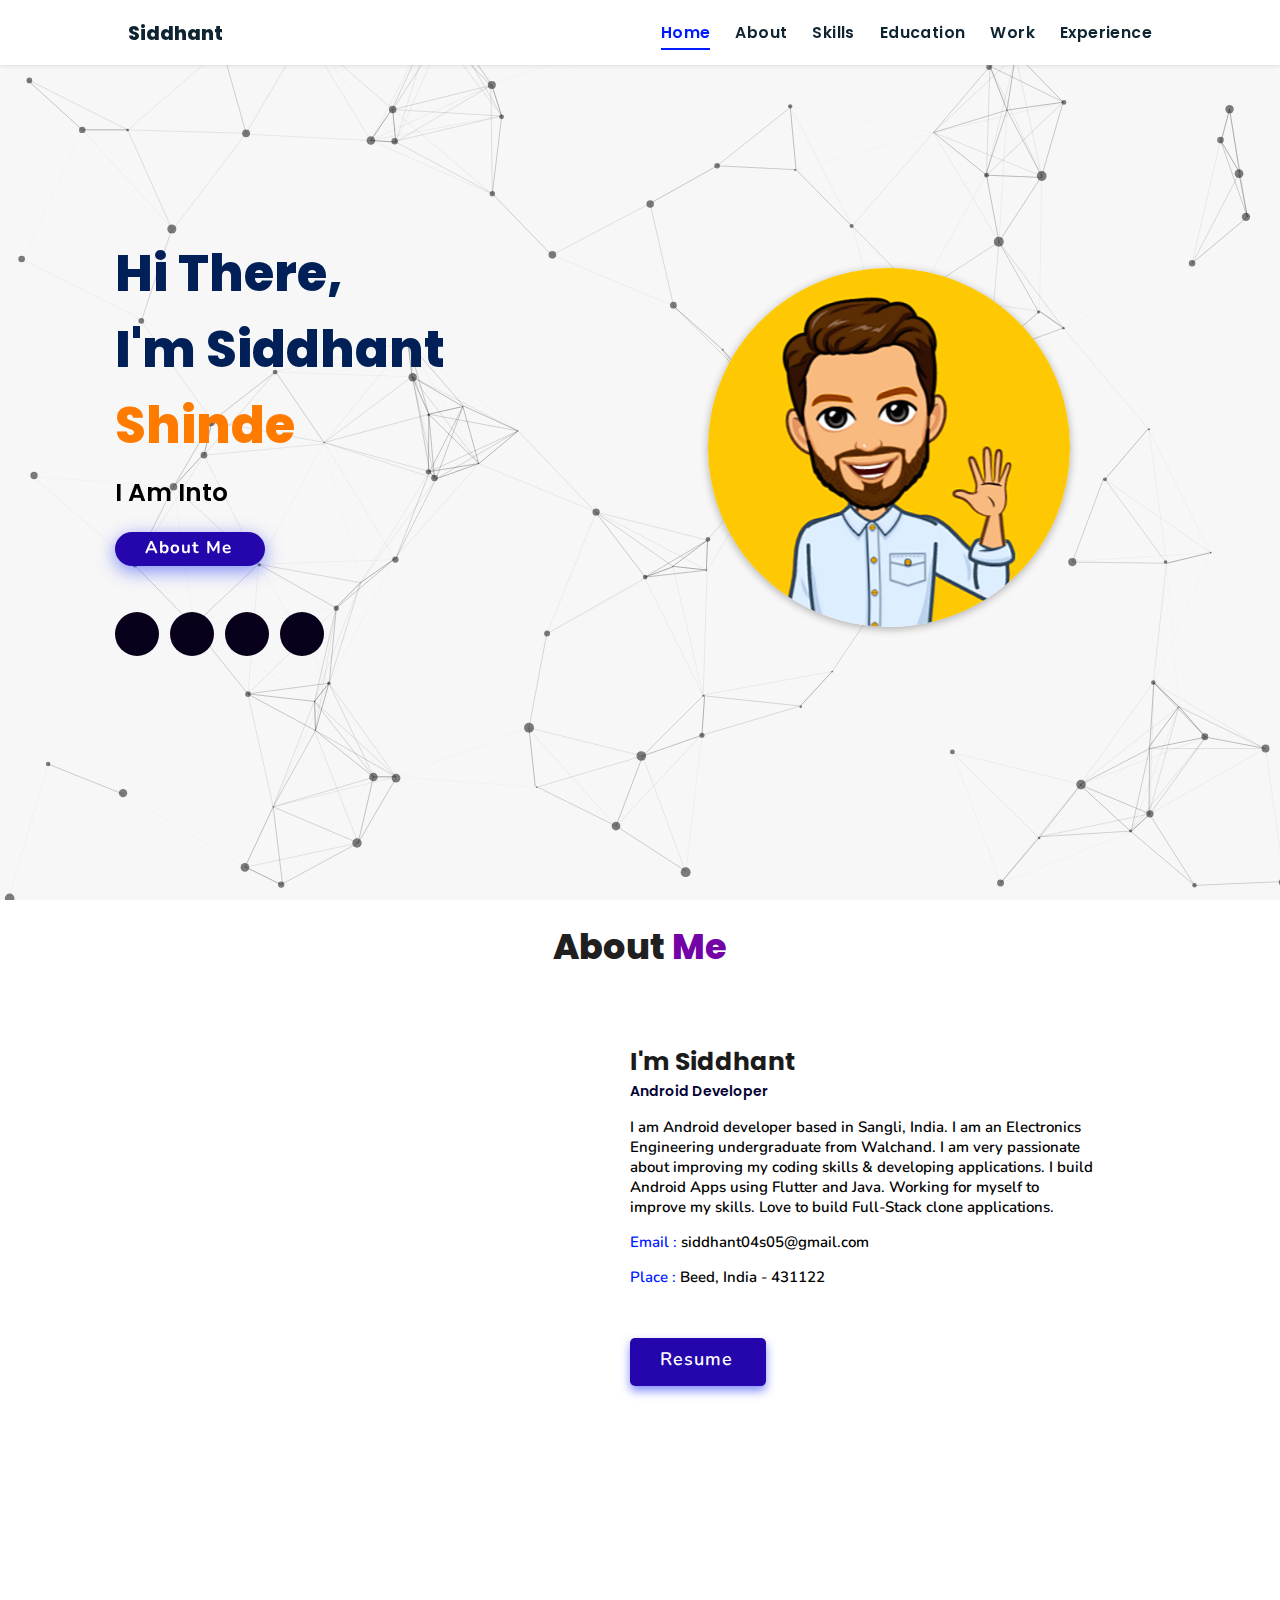
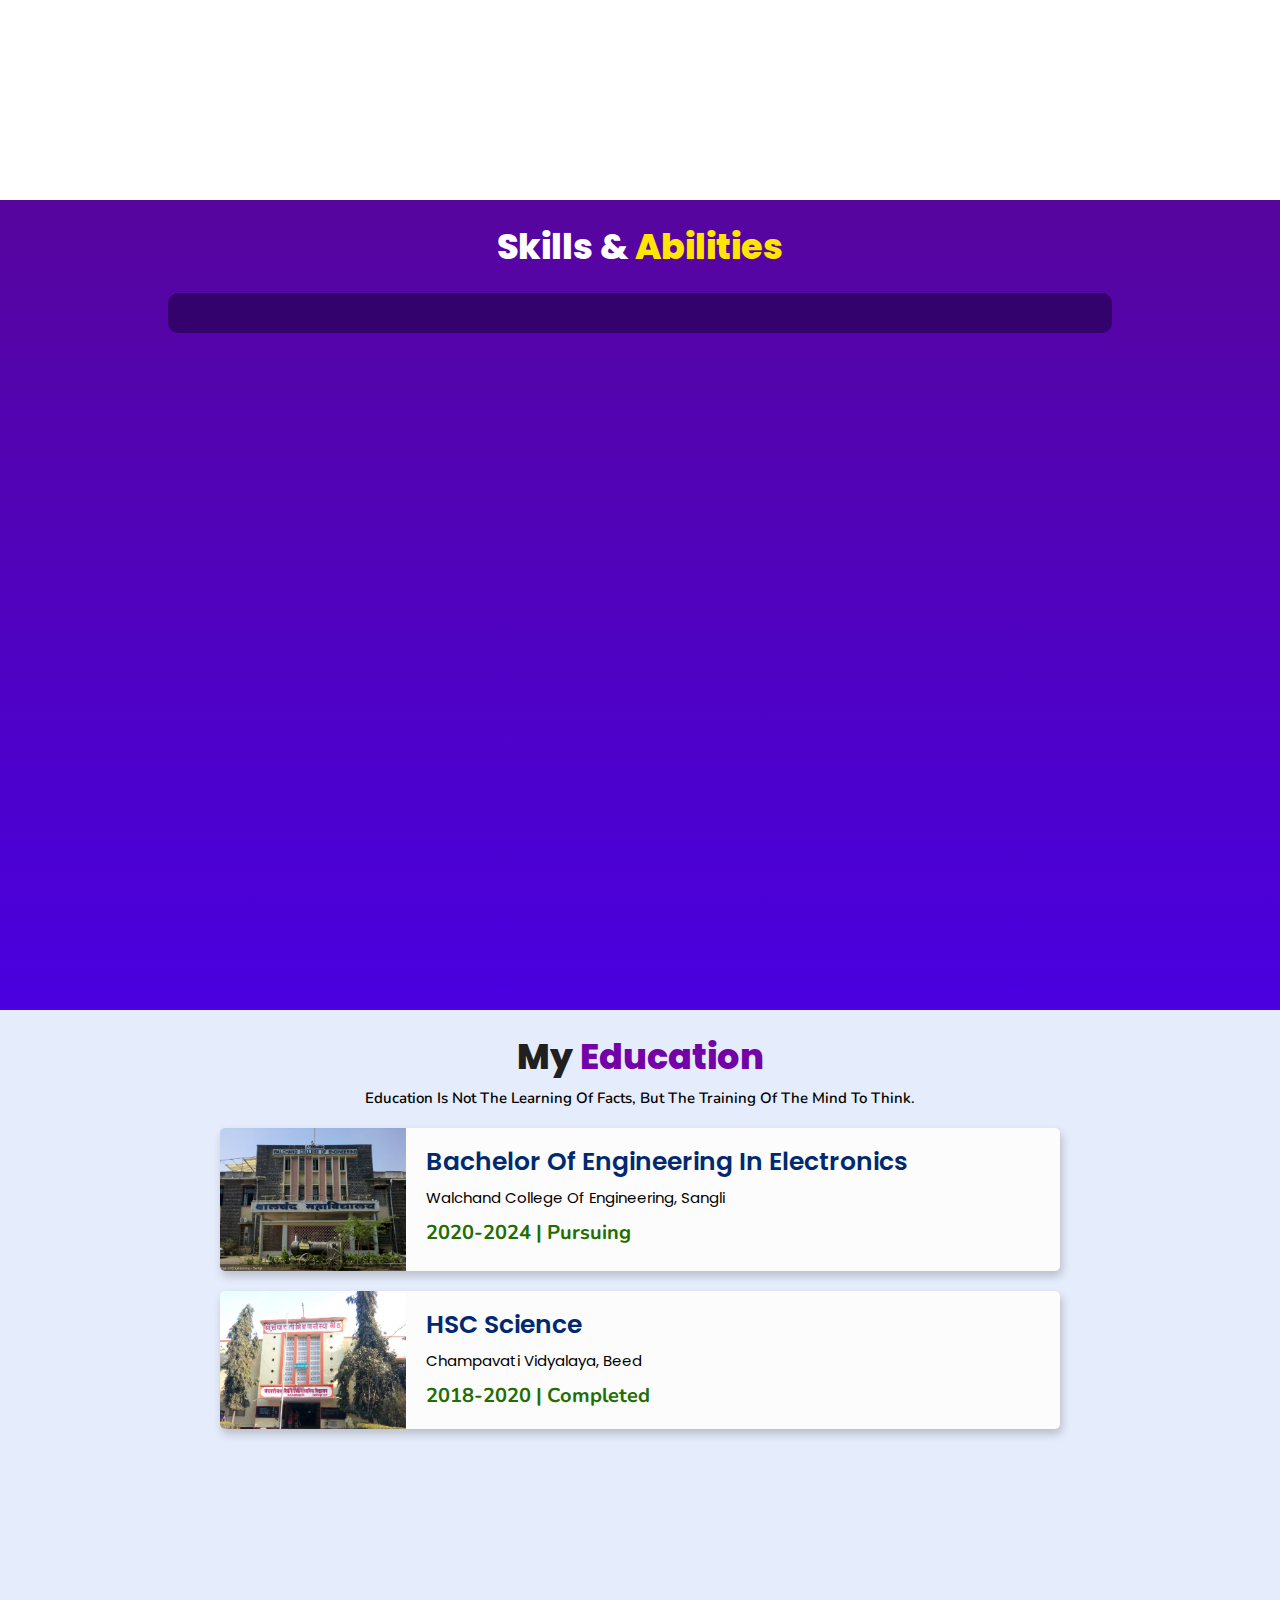
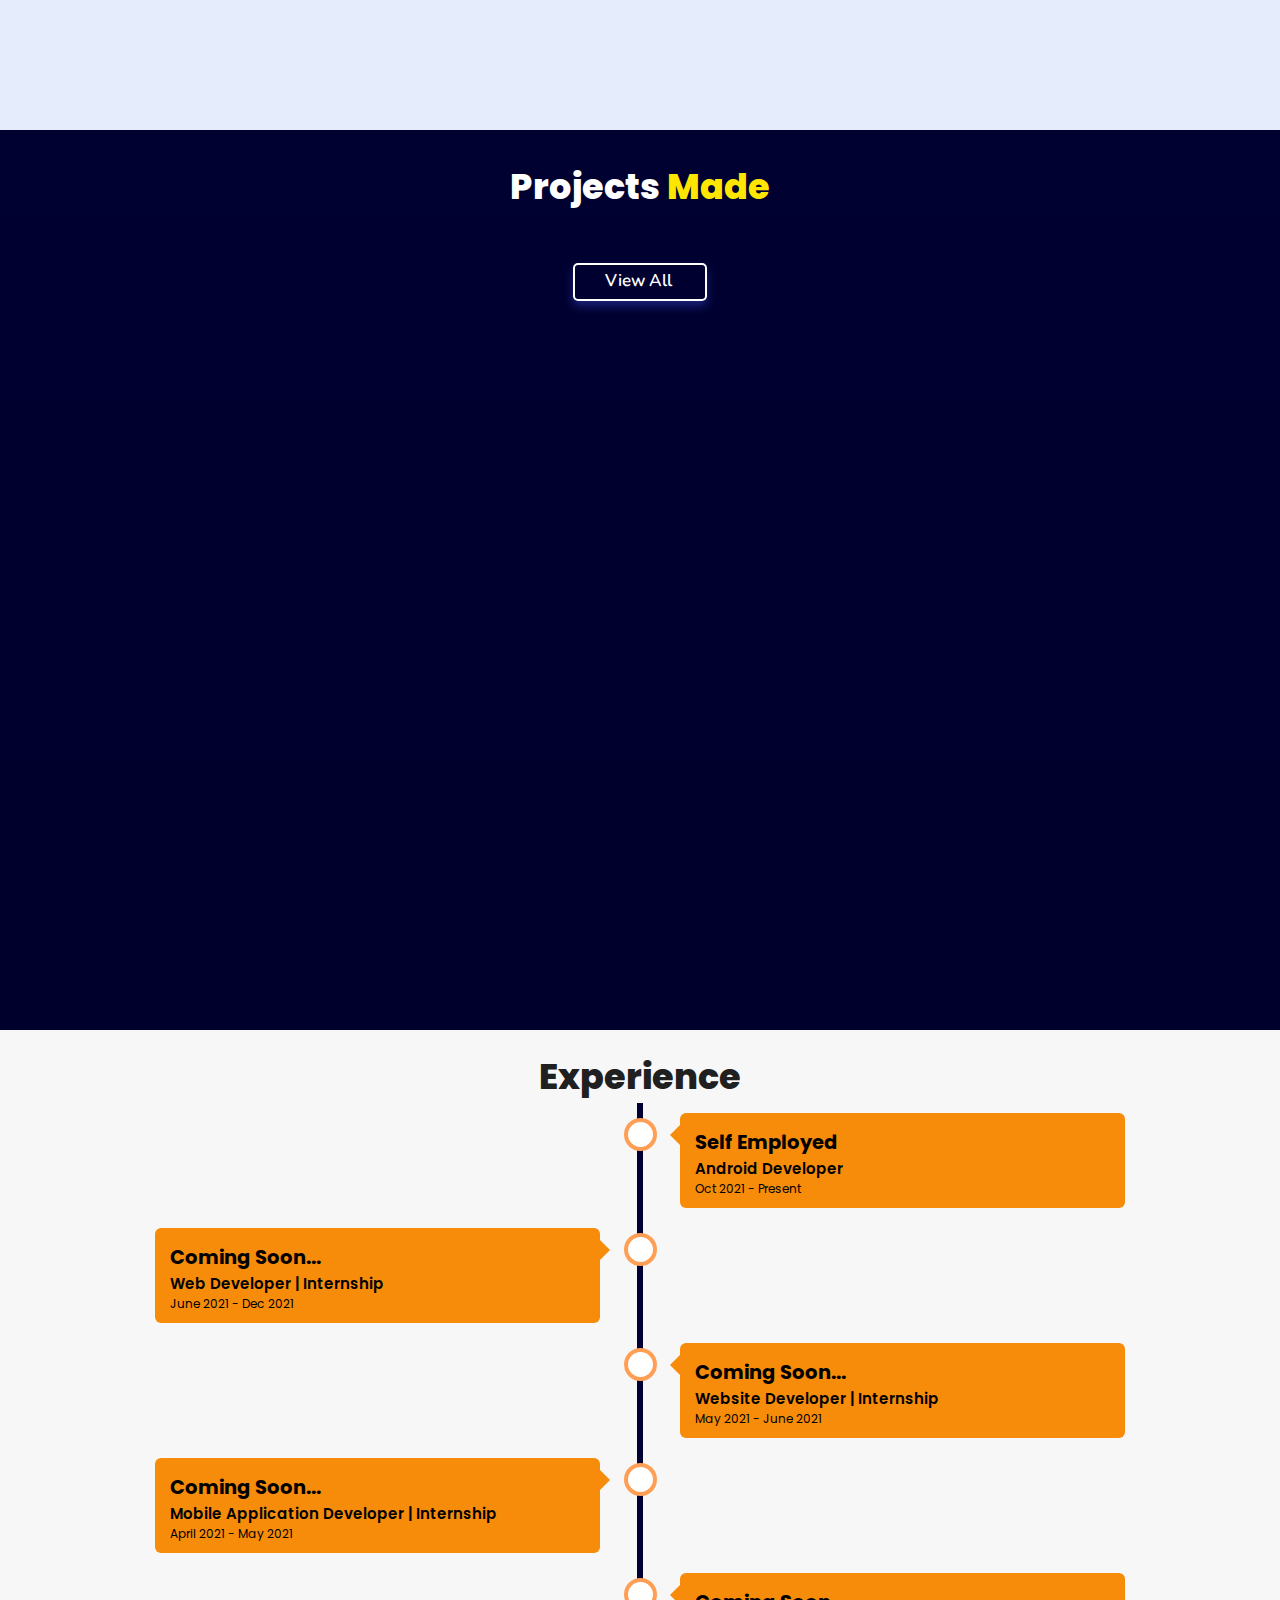
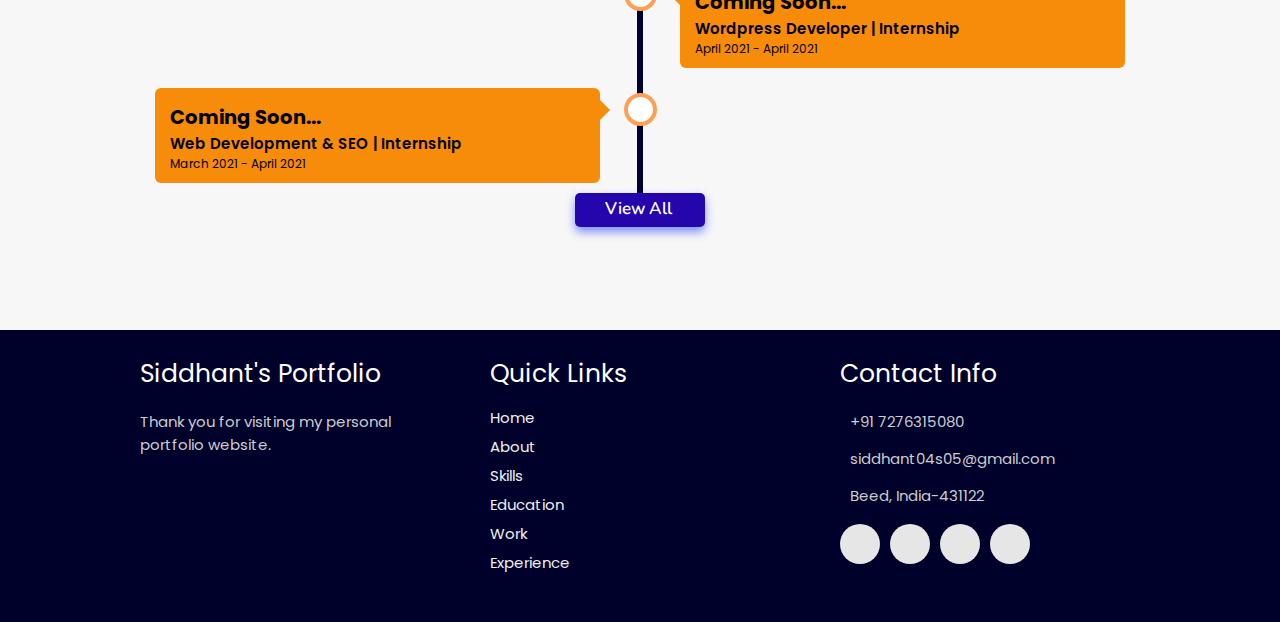
==== index.html @ 5f875818 "directories changed" ====
<!DOCTYPE html>
<html lang="en">
<head>
    <meta charset="UTF-8">
    <meta http-equiv="X-UA-Compatible" content="IE=edge">
    <meta name="viewport" content="width=device-width, initial-scale=1.0">
    <meta name="keywords" content="siddhant shinde, portfolio, siddhant, personal portfolio" />
    <meta name="description" content="Welcome to Siddhant's Portfolio. Android App Developer" />
    <!-- Custom CSS -->
    <link rel="stylesheet" href="./assets/css/style.css">
    <!-- Font Awesome -->
    <link rel="stylesheet" href="https://cdnjs.cloudflare.com/ajax/libs/font-awesome/5.15.3/css/all.min.css" integrity="sha512-iBBXm8fW90+nuLcSKlbmrPcLa0OT92xO1BIsZ+ywDWZCvqsWgccV3gFoRBv0z+8dLJgyAHIhR35VZc2oM/gI1w==" crossorigin="anonymous" referrerpolicy="no-referrer" />
    <!-- Favicon -->
    <link id='favicon' rel="shortcut icon" href="./assets/images/favicon.png" type="image/x-png">
    <title>Portfolio | Siddhant</title>
</head>
<body oncontextmenu="return false">

<!-- pre loader -->
<!-- <div class="loader-container">
  <img draggable="false" src="./assets/images/preloader.gif" alt="">
</div> -->

<!-- navbar starts -->
<header>
        <a href="/" class="logo"><i class="fab fa-linux"></i> Siddhant</a>

        <div id="menu" class="fas fa-bars"></div>
        <nav class="navbar">
            <ul>
            <li><a class="active" href="#home">Home</a></li>
            <li><a href="#about">About</a></li>
            <li><a href="#skills">Skills</a></li>
            <li><a href="#education">Education</a></li>
            <li><a href="#work">Work</a></li>
            <li><a href="#experience">Experience</a></li>
            </ul>
        </nav>
</header>
<!-- navbar ends -->


<!-- hero section starts -->
<section class="home" id="home">
    <div id="particles-js"></div>

    <div class="content">
    <h2>Hi There,<br/> I'm Siddhant <span>Shinde</span></h2>
    <p>i am into <span class="typing-text"></span></p>
    <a href="#about" class="btn"><span>About Me</span>
      <i class="fas fa-arrow-circle-down"></i>
    </a>
    <div class="socials">
        <ul class="social-icons">
          <li><a class="linkedin" aria-label="LinkedIn" href="https://www.linkedin.com/in/siddhant-shinde-91a388239/" target="_blank"><i class="fab fa-linkedin"></i></a></li> 
          <li><a class="github" aria-label="GitHub" href="https://github.com/Siddhant-72s76" target="_blank"><i class="fab fa-github"></i></a></li>
          <li><a class="twitter" aria-label="Twitter" href="https://twitter.com/Siddhant_72s76" target="_blank"><i class="fab fa-twitter"></i></a></li>
          <li><a class="instagram" aria-label="Instagram" href="https://www.instagram.com/siddhant_72s76/"><i class="fab fa-instagram" target="_blank"></i></a></li>
        </ul>
      </div>
    </div>
<div class="image">
    <img draggable="false" class="tilt" src="./assets/images/hero.png" alt="">
</div>
</section>
<!-- hero section ends -->


<!-- about section starts -->
<section class="about" id="about">
    <h2 class="heading"><i class="fas fa-user-alt"></i> About <span>Me</span></h2>
    
    <div class="row">

    <div class="image">
        <img draggable="false" class="tilt" src="./assets/images/my-photo.jpg" alt="">
    </div>
    <div class="content">
        <h3>I'm Siddhant</h3>
        <span class="tag">Android Developer</span>
        
        <p>I am Android developer based in Sangli, India. 
          I am an Electronics Engineering undergraduate from Walchand.
          I am very passionate about improving my coding skills & developing applications.
          I build Android Apps using Flutter and Java.
          Working for myself to improve my skills.
          Love to build Full-Stack clone applications. </p>
        
        <div class="box-container">
            <div class="box">
              <!-- <p><span> age: </span> 21</p> -->
              <p><span> email : </span> siddhant04s05@gmail.com</p>
              <p><span> place : </span> Beed, India - 431122</p>
            </div>
        </div>
        
        <div class="resumebtn">
            <a href="" target="_blank" class="btn"><span>Resume</span>
                <i class="fas fa-chevron-right"></i>
            </a>
        </div>

    </div>
    </div>
</section>
<!-- about section ends -->

<!-- skills section starts -->
<section class="skills" id="skills">

    <h2 class="heading"><i class="fas fa-laptop-code"></i> Skills & <span>Abilities</span></h2>

    <div class="container">
          <div class="row" id="skillsContainer">

            <!-- <div class="bar">
              <div class="info">
                <img src="https://img.icons8.com/color/48/000000/adobe-xd.png"/>
                <span>AdobeXD</span>
              </div>
            </div> -->

      </div>
</div>
</section>
<!-- skills section ends -->


<!-- education section starts -->
<section class="education" id="education">

  <h1 class="heading"><i class="fas fa-graduation-cap"></i> My <span>Education</span></h1>

    <p class="qoute">Education is not the learning of facts, but the training of the mind to think.</p>

    <div class="box-container">

    <div class="box">
        <div class="image">
        <img draggable="false" src="./assets/images/educat/walchand-college.png" alt="">
        </div>
        <div class="content">
        <h3>Bachelor of Engineering in Electronics</h3>
        <p>Walchand College of Engineering, Sangli</p>
        <h4>2020-2024 | Pursuing</h4>
        </div>
    </div>

    <div class="box">
      <div class="image">
      <img draggable="false" src="./assets/images/educat/champavati-school.png" alt="">
      </div>
      <div class="content">
      <h3>HSC Science</h3>
      <p>Champavati Vidyalaya, Beed</p>
      <h4>2018-2020 | Completed</h4>
      </div>
    </div>

</div>
</section>
<!-- education section ends -->


<!-- work project section starts -->
<section class="work" id="work">

  <h2 class="heading"><i class="fas fa-laptop-code"></i> Projects <span>Made</span></h2>

  <div class="box-container">

    <!-- <div class="box tilt">
      <img draggable="false" src="./assets/images/projects/portfolio1.PNG" alt="" />
      <div class="content">
        <div class="tag">
        <h3>Portfolio Website</h3>
        </div>
        <div class="desc">
          <p>Personal portfolio website. Don't need much info about it, just scroll down. You're here only!</p>
          <div class="btns">
            <a href="#" class="btn" target="_blank"><i class="fas fa-eye"></i> View</a>
            <a href="https://github.com/jigar-sable/Portfolio-Website" class="btn" target="_blank">Code <i class="fas fa-code"></i></a>
          </div>
        </div>
      </div>
    </div> -->

</div>

<div class="viewall">
  <a href="./projects.html" class="btn"><span>View All</span>
    <i class="fas fa-arrow-right"></i>
</a>
</div>

</section>
<!-- work project section ends -->

<!-- experience section starts -->
<section class="experience" id="experience">

  <h2 class="heading"><i class="fas fa-briefcase"></i> Experience </h2>

  <div class="timeline">

    <div class="container right">
      <div class="content">
        <div class="tag">
          <h2>Self Employed</h2>
        </div>
        <div class="desc">
            <h3>Android Developer</h3>
            <p>Oct 2021 - present</p>
        </div>
      </div>
    </div>

    <div class="container left">
      <div class="content">
        <div class="tag">
          <h2>Coming Soon...</h2>  <!--   <h2>Mapstreak Flyseas</h2> -->
        </div>
        <div class="desc">
            <h3>Web Developer | Internship</h3>
            <p>June 2021 - Dec 2021</p>
        </div>
      </div>
    </div>

    <div class="container right">
      <div class="content">
        <div class="tag">
          <h2>Coming Soon...</h2>
        </div>
        <div class="desc">
            <h3>Website Developer | Internship</h3>
            <p>May 2021 - June 2021</p>
        </div>
      </div>
    </div>

    <div class="container left">
      <div class="content">
        <div class="tag">
          <h2>Coming Soon...</h2>
        </div>
        <div class="desc">
            <h3>Mobile Application Developer | Internship</h3>
            <p>April 2021 - May 2021</p>
        </div>
      </div>
    </div>

    <div class="container right">
      <div class="content">
        <div class="tag">
          <h2>Coming Soon...</h2>
        </div>
        <div class="desc">
            <h3>Wordpress Developer | Internship</h3>
            <p>April 2021 - April 2021</p>
        </div>
      </div>
    </div>

    <div class="container left">
      <div class="content">
        <div class="tag">
          <h2>Coming Soon...</h2>
        </div>
        <div class="desc">
            <h3>Web Development & SEO | Internship</h3>
            <p>March 2021 - April 2021</p>
        </div>
      </div>
    </div>
  </div>

  <div class="morebtn">
    <a href="/experience.html" class="btn"><span>View All</span>
      <i class="fas fa-arrow-right"></i>
  </a>
  </div>

</div>

</section>
<!-- experience section ends -->

<!-- footer section starts -->
<section class="footer">

  <div class="box-container">

      <div class="box">
          <h3>Siddhant's Portfolio</h3>
          <p>Thank you for visiting my personal portfolio website.</p>
      </div>

      <div class="box">
          <h3>quick links</h3>
          <a href="#home"><i class="fas fa-chevron-circle-right"></i> home</a>
          <a href="#about"><i class="fas fa-chevron-circle-right"></i> about</a>
          <a href="#skills"><i class="fas fa-chevron-circle-right"></i> skills</a>
          <a href="#education"><i class="fas fa-chevron-circle-right"></i> education</a>
          <a href="#work"><i class="fas fa-chevron-circle-right"></i> work</a>
          <a href="#experience"><i class="fas fa-chevron-circle-right"></i> experience</a>
      </div>

      <div class="box">
          <h3>contact info</h3>
          <p> <i class="fas fa-phone"></i>+91 7276315080</p>
          <p> <i class="fas fa-envelope"></i>siddhant04s05@gmail.com</p>
          <p> <i class="fas fa-map-marked-alt"></i>Beed, India-431122</p>
          <div class="share">

              <a href="https://www.linkedin.com/in/siddhant-shinde-91a388239/" class="fab fa-linkedin" aria-label="LinkedIn" target="_blank"></a>
              <a href="https://github.com/Siddhant-72s76" class="fab fa-github" aria-label="GitHub" target="_blank"></a>
              <a href="mailto:siddhant04s05@gmail.com" class="fas fa-envelope" aria-label="Mail" target="_blank"></a>
              <a href="https://twitter.com/Siddhant_72s76" class="fab fa-twitter" aria-label="Twitter" target="_blank"></a>
          </div>
      </div>
  </div>

</section>
<!-- footer section ends -->


<!-- scroll top btn -->
<a href="#home" aria-label="ScrollTop" class="fas fa-angle-up" id="scroll-top"></a>
<!-- scroll back to top -->


<!-- ==== ALL MAJOR JAVASCRIPT CDNS STARTS ==== -->
<!-- jquery cdn -->
<script src="https://cdnjs.cloudflare.com/ajax/libs/jquery/3.6.0/jquery.min.js" integrity="sha512-894YE6QWD5I59HgZOGReFYm4dnWc1Qt5NtvYSaNcOP+u1T9qYdvdihz0PPSiiqn/+/3e7Jo4EaG7TubfWGUrMQ==" crossorigin="anonymous" referrerpolicy="no-referrer"></script>

<!-- typed.js cdn -->
<script src="https://cdnjs.cloudflare.com/ajax/libs/typed.js/2.0.5/typed.min.js" integrity="sha512-1KbKusm/hAtkX5FScVR5G36wodIMnVd/aP04af06iyQTkD17szAMGNmxfNH+tEuFp3Og/P5G32L1qEC47CZbUQ==" crossorigin="anonymous" referrerpolicy="no-referrer"></script>

<!-- particle.js links -->
<script src="./assets/js/particles.min.js"></script>
<script src="./assets/js/app.js"></script>

<!-- vanilla tilt.js links -->
<script src="https://cdnjs.cloudflare.com/ajax/libs/vanilla-tilt/1.7.0/vanilla-tilt.min.js" integrity="sha512-SttpKhJqONuBVxbRcuH0wezjuX+BoFoli0yPsnrAADcHsQMW8rkR84ItFHGIkPvhnlRnE2FaifDOUw+EltbuHg==" crossorigin="anonymous" referrerpolicy="no-referrer"></script>

<!-- scroll reveal anim -->
<script src="https://unpkg.com/scrollreveal"></script>

<script
      type="text/javascript"
      src="https://cdn.jsdelivr.net/npm/emailjs-com@3/dist/email.min.js"
    ></script>

<!-- ==== ALL MAJOR JAVASCRIPT CDNS ENDS ==== -->

<script src="./assets/js/script.js"></script>

</body>
</html>
---- assets/css/style.css ----
@import url("https://fonts.googleapis.com/css2?family=Poppins:wght@400;600;700&display=swap");
@import url("https://fonts.googleapis.com/css2?family=Nunito:ital,wght@0,300;0,400;0,600;0,700;1,300;1,400&display=swap");

* {
  margin: 0;
  padding: 0;
  box-sizing: border-box;
  text-decoration: none;
  outline: none;
  border: none;
  text-transform: capitalize;
  transition: all 0.2s linear;
}
html {
  font-size: 62.5%;
  overflow-x: hidden;
  scroll-behavior: smooth;
}
body {
  background: #f7f7f7;
  font-family: "Poppins", sans-serif;
}

*::selection {
  background: #2b3dda;
  color: #fff;
}

html {
  font-size: 62.5%;
  overflow-x: hidden;
}
html::-webkit-scrollbar {
  width: 0.8rem;
}
html::-webkit-scrollbar-track {
  background: rgb(235, 202, 245);
}
html::-webkit-scrollbar-thumb {
  background: #420177;
}

/* pre loader start */
.loader-container {
  position: fixed;
  top: 0;
  left: 0;
  z-index: 10000;
  background: #e6eff1;
  display: flex;
  align-items: center;
  justify-content: center;
  height: 100%;
  width: 100%;
}
.loader-container.fade-out {
  top: -120%;
}
/* pre loader end */

/* navbar starts */
header {
  position: fixed;
  top: 0;
  left: 0;
  right: 0;
  z-index: 1000;
  display: flex;
  align-items: center;
  justify-content: space-between;
  padding: 1.7rem 10%;
  height: 6.5rem;
  background-color: #fff;
  box-shadow: 0 1px 4px rgba(146, 161, 176, 0.3);
}
section {
  min-height: 100vh;
  padding: 2rem 9%;
}
.heading {
  font-size: 3.5rem;
  color: rgb(32, 32, 32);
  font-weight: 800;
  text-align: center;
}
.heading span {
  color: rgb(115, 3, 167);
}
header .logo {
  font-size: 1.9rem;
  font-weight: 800;
  text-decoration: none;
  color: #0e2431;
}
header .logo i {
  font-size: 2.2rem;
}
header .logo:hover {
  color: #fc8c05;
}
header .navbar ul {
  list-style: none;
  display: flex;
  justify-content: center;
  align-items: center;
}
header .navbar li {
  margin-left: 2.5rem;
}
header .navbar ul li a {
  font-size: 1.57rem;
  color: #0e2431;
  font-weight: 600;
  text-decoration: none;
  letter-spacing: 0.04rem;
  transition: 0.2s;
}
header .navbar ul li a.active,
header .navbar ul li a:hover {
  color: #011aff;
  border-bottom: 0.2rem solid #011aff;
  padding: 0.5rem 0;
}
/* navbar ends */

/* hamburger icon starts*/
#menu {
  font-size: 3rem;
  cursor: pointer;
  color: rgb(24, 2, 63);
  display: none;
}
@media (max-width: 768px) {
  #menu {
    display: block;
  }
  header .navbar {
    position: fixed;
    top: 6.5rem;
    right: -120%;
    width: 75%;
    height: 100%;
    text-align: left;
    align-items: flex-start;
    background-color: #0e0f31;
  }
  header .navbar ul {
    flex-flow: column;
    padding: 1rem;
  }
  header .navbar ul li {
    text-align: center;
    width: 100%;
    margin: 1rem 0;
    border-radius: 0.5rem;
    width: 26rem;
  }
  header .navbar ul li a {
    display: block;
    padding: 1rem;
    text-align: left;
    color: #fff;
    font-size: 2rem;
  }
  header .navbar ul li a.active,
  header .navbar ul li a:hover {
    padding: 1rem;
    color: #fff;
    border-radius: 0.5rem;
    border-bottom: 0.5rem solid #011aff;
  }
  .fa-times {
    transform: rotate(180deg);
  }
  header .navbar.nav-toggle {
    right: 0;
  }
}
/* hamburger icon ends */

/* hero section starts*/
.home {
  position: relative;
  display: flex;
  flex-wrap: wrap;
  gap: 1.5rem;
  min-height: 100vh;
  align-items: center;
}
.home #particles-js {
  position: absolute;
  top: 0;
  left: 0;
  height: 100%;
  width: 100%;
}
.home::before {
  content: "";
  position: absolute;
  top: 0;
  left: 0;
  height: 100%;
  width: 100%;
}
.home .content {
  flex: 1 1 40rem;
  padding-top: 1rem;
  z-index: 1;
}
.home .image {
  flex: 1 1 40rem;
  z-index: 1;
}
.home .image img {
  width: 70%;
  margin-left: 6rem;
  border-radius: 50%;
  box-shadow: 0 2px 8px rgba(0, 0, 0, 0.3);
  cursor: pointer;
}
.home .image img:hover {
  box-shadow: 0 5px 15px rgba(0, 0, 0, 0.5);
}
.home .content h2 {
  font-size: 5rem;
  font-weight: 800;
  color: #002057;
}
.home .content h2 span {
  font-size: 5rem;
  font-weight: 800;
  color: #ff7b00;
}
.home .content p {
  font-size: 2.5rem;
  color: #000;
  font-weight: 600;
  padding: 1rem 0;
}
.home .content p span {
  font-size: 2.5rem;
  color: rgb(148, 8, 8);
  font-weight: 600;
  padding: 1rem 0;
}
.home .btn {
  margin-top: 1rem;
  position: absolute;
  line-height: 0;
  padding: 1.6rem 3rem;
  border-radius: 4em;
  transition: 0.5s;
  color: #fff;
  background: #2506ad;
  box-shadow: 0px 5px 18px rgba(48, 68, 247, 0.6);
  font-family: "Nunito", sans-serif;
}
.home .btn span {
  font-weight: 700;
  font-size: 1.7rem;
  letter-spacing: 0.1rem;
}
.home .btn i {
  margin-left: 0.3rem;
  font-size: 1.5rem;
  transition: 0.3s;
}
.home .btn:hover {
  background: #1a047e;
}
.home .btn:hover i {
  transform: translateX(5px);
}
/* social icons start */
.socials {
  position: relative;
  margin-top: 9rem;
}
.socials .social-icons {
  padding-left: 0;
  margin-bottom: 0;
  list-style: none;
}
.socials .social-icons li {
  display: inline-block;
  margin-bottom: 14px;
}
.social-icons a {
  font-size: 2rem;
  display: inline-block;
  line-height: 44px;
  color: #00d9ff;
  background-color: #09011b;
  width: 44px;
  height: 44px;
  text-align: center;
  margin-right: 8px;
  border-radius: 100%;
  -webkit-transition: all 0.2s linear;
  -o-transition: all 0.2s linear;
  transition: all 0.2s linear;
}
.social-icons a:active,
.social-icons a:focus,
.social-icons a:hover {
  color: #fff;
  background-color: #0685da;
}
.social-icons a.github:hover {
  background-color: #0e0e0e;
}
.social-icons a.twitter:hover {
  background-color: #00aced;
}
.social-icons a.linkedin:hover {
  background-color: #007bb6;
}
.social-icons a.leetcode:hover {
  background-color: #007bb6;
}
.social-icons a.dev:hover {
  background-color: #070707;
}
.social-icons a.instagram:hover {
  background-color: #ee00da;
}
/* social icons end */

/* hero media queries starts*/
@media (max-width: 450px) {
  .home .btn {
    margin: 4rem 0;
  }
  .socials {
    margin-top: 12rem;
  }
  .home .image img {
    margin-top: -12rem;
  }
  .home .content p {
    font-size: 2.2rem;
  }
  .home .content p span {
    font-size: 2.2rem;
  }
}
/* hero media queries ends*/
/* hero section end */

/* about section starts */
.about {
  background: rgb(255, 255, 255);
}
.about .row {
  display: flex;
  flex-direction: row;
  gap: 2rem;
  flex-wrap: wrap;
  padding: 4rem;
}
.about .row .image {
  text-align: center;
  flex: 1 1 35rem;
}
.about .row .image img {
  margin: 4rem;
  width: 30rem;
  height: auto;
  border-radius: 5%;
  box-shadow: 0 5px 10px rgba(0, 0, 0, 0.6);
  transition: 0.3s;
  cursor: pointer;
}
.about .row .content {
  flex: 1 1 45rem;
  padding: 3rem;
}
.about .row .content h3 {
  color: rgb(27, 27, 27);
  font-size: 2.5rem;
}
.about .row .content .tag {
  font-size: 1.4rem;
  color: #020133;
  font-weight: 600;
  margin-top: 1rem;
}
.about .row .content p {
  font-size: 1.5rem;
  margin-top: 1.5rem;
  font-family: "Nunito";
  font-weight: 600;
  text-transform: none;
}
.about .row .content .box-container {
  display: flex;
  flex-wrap: wrap;
  gap: 1.5rem;
  font-family: "Nunito";
  font-weight: 600;
}
.about .row .content .box-container .box p {
  text-transform: none;
}
.about .row .content .box-container .box p span {
  color: #011aff;
}
.resumebtn {
  margin-top: 6rem;
}
.resumebtn .btn {
  padding: 1.7rem 3rem;
  border-radius: 0.5em;
  transition: 0.3s;
  color: #fff;
  background: #2506ad;
  box-shadow: 0px 5px 10px rgba(48, 68, 247, 0.6);
  font-family: "Nunito", sans-serif;
}
.resumebtn .btn span {
  font-weight: 600;
  font-size: 1.8rem;
  letter-spacing: 0.1rem;
}
.resumebtn .btn i {
  margin-left: 0.3rem;
  font-size: 1.2rem;
  transition: 0.3s;
}
.resumebtn .btn:hover {
  background: #1a047e;
}
.resumebtn .btn:hover i {
  transform: translateX(5px);
}
/* about media queries starts*/
@media screen and (max-width: 600px) {
  .about .row .image {
    margin-top: 2rem;
  }
  .about .row .image img {
    margin: 0 auto;
    width: 80%;
    mix-blend-mode: normal;
  }
  .about .row {
    padding: 0.5rem;
    margin-bottom: 7rem;
  }
  .about .row .content {
    padding: 1rem;
  }
  .about .row .content .box-container {
    gap: 0;
  }
}
/* about media queries ends*/
/* about section ends */

/* skills section starts */
.skills {
  min-height: 90vh;
  background: linear-gradient(to bottom, #57059e, #4a00e0);
}
.skills h2 {
  color: #fff;
}
.skills .heading span {
  color: rgb(255, 230, 0);
}
.skills .container {
  background: rgba(0, 0, 22, 0.4);
  color: #fff;
  border-radius: 1rem;
  padding: 2rem;
  width: 90%;
  margin: auto;
  margin-top: 2rem;
}
.skills .container .row {
  display: grid;
  grid-template-columns: repeat(6, 1fr);
  flex-wrap: wrap;
  gap: 1.8rem;
}
.skills .container .bar {
  margin-bottom: 15px;
  padding: 10px;
  border-radius: 1rem;
  box-shadow: 0 4px 10px rgba(0, 0, 0, 0.2);
  background: rgba(0, 0, 22, 0.9);
  transition: 0.2s;
}
.skills .container .bar:hover {
  box-shadow: 0 8px 10px rgba(0, 2, 68, 0.8) !important;
  background-color: rgba(0, 0, 0, 0.9) !important;
}
.skills .container .bar .info {
  display: flex;
  flex-direction: column;
  align-items: center;
  gap: 1rem;
  margin-top: 1rem;
}
.skills .container .bar .info i {
  font-size: 4rem;
}
.skills .container .bar .info span {
  font-size: 2rem;
  font-weight: 500;
  font-family: "Poppins";
  margin-left: 0.5rem;
}
/* skills media queries starts*/
@media screen and (max-width: 600px) {
  .skills .container {
    padding: 0;
    margin: 0;
  }
  .skills .container .row {
    grid-template-columns: repeat(2, 1fr);
    margin: 1rem;
    padding: 2rem 0.2rem 2rem 0.2rem;
    gap: 1rem;
  }
  .skills .container {
    margin-top: 5px;
    width: 100%;
  }
}
/* skills media queries ends*/
/* skills section ends */

/* education section starts */
.education {
  background: #e5ecfb;
  min-height: 80vh;
}
.education .qoute {
  font-size: 1.5rem;
  text-align: center;
  font-family: "Nunito", sans-serif;
  font-weight: 600;
  margin-top: 0.5rem;
}
.education .box-container {
  display: flex;
  flex-wrap: wrap;
  justify-content: center;
  align-items: center;
  flex-direction: column;
}
.education .box-container .box {
  display: flex;
  flex-direction: row;
  width: 80%;
  border-radius: 0.5rem;
  box-shadow: 0.2rem 0.5rem 1rem rgba(0, 0, 0, 0.2);
  text-align: center;
  position: relative;
  margin-top: 2rem;
  overflow: hidden;
  transition: 0.3s;
  background: rgb(252, 252, 252);
}
.education .box-container .box:hover {
  transform: scale(1.03);
  box-shadow: 1rem 0.5rem 1.2rem rgba(0, 0, 0, 0.3);
}
.education .box-container .box .image {
  flex: 1 1 20rem;
  width: 100%;
}
.education .box-container .box img {
  object-fit: cover;
  position: relative;
  width: 100%;
  height: 100%;
}
.education .box-container .box .content {
  position: relative;
  display: flex;
  flex-direction: column;
  padding: 1rem;
  flex-wrap: wrap;
  flex: 1 1 70rem;
}
.education .box-container .box .content h3 {
  font-size: 2.5rem;
  color: #012970;
  padding: 0.5rem 0;
  font-weight: 600;
  text-align: left;
  margin-left: 1rem;
}
.education .box-container .box .content p {
  font-size: 1.5rem;
  margin-left: 1rem;
  text-align: left;
}
.education h4 {
  font-size: 2rem;
  color: rgb(34, 109, 0);
  text-align: left;
  margin: 1rem;
  font-family: "Nunito", sans-serif;
  font-weight: 700;
}

/* education media queries starts*/
@media screen and (max-width: 600px) {
  .education .box-container .box {
    flex-direction: column;
    width: 100%;
  }
  .education .box-container .box .image {
    width: 100%;
    height: 25rem;
  }
  .education .box-container .box img {
    width: 100%;
  }
  .education .box-container .box .content {
    position: relative;
    display: flex;
    flex-direction: column;
    padding: 1rem;
    flex-wrap: wrap;
    flex: 0;
  }
  .education .btns {
    margin-top: 2rem;
    margin-left: 1rem;
    margin-right: 1rem;
    flex-wrap: wrap;
  }
}
/* education media queries ends*/
/* education section ends */

/* work section starts */
.work {
  /* background: #010124; */
  background: linear-gradient(to bottom, #000031, #00002c);
}
.work h2 {
  color: #fff;
  padding: 1rem;
}
.work .heading span {
  color: rgb(255, 230, 0);
}
.work .box-container {
  display: flex;
  flex-wrap: wrap;
  gap: 1.5rem;
  margin: 2rem;
}
.work .box-container .box {
  flex: 1 1 30rem;
  border-radius: 0.5rem;
  box-shadow: 0 0.5rem 1rem rgba(0, 0, 0, 0.1);
  position: relative;
  overflow: hidden;
  height: 30rem;
}
.work .box-container .box img {
  height: 100%;
  width: 100%;
  object-fit: cover;
}
.work .box-container .box .content {
  height: 100%;
  width: 100%;
  position: absolute;
  top: 85%;
  left: 0;
  background: rgba(255, 255, 255, 0.9);
  display: flex;
  flex-direction: column;
}
.work .box-container .box .content .tag {
  display: flex;
  flex-direction: row;
  justify-content: space-between;
  align-items: center;
  height: 4.5rem;
  width: 100%;
  padding-left: 1rem;
  background: #ffd900;
}
.work .box-container .box .content .tag h3 {
  font-size: 2rem;
}
.work .box-container .box:hover .content {
  top: 25%;
}
.work .desc {
  margin: 2rem;
  display: flex;
  flex-direction: column;
  justify-content: center;
}
.work .desc p {
  font-size: 1.5rem;
}
.work .desc .btns {
  display: flex;
  justify-content: space-between;
  width: 100%;
  margin-top: 2rem;
}
.work .desc .btns .btn {
  line-height: 0;
  display: inline;
  padding: 1.5rem 2.5rem;
  border-radius: 0.5rem;
  font-size: 1.5rem;
  color: #fff;
  background: rgb(12, 12, 12);
  margin-right: 2rem;
}
.work .desc .btns .btn:hover {
  background: #310ae0f5;
}
.work .viewall {
  display: flex;
  justify-content: center;
}
.work .viewall .btn {
  position: relative;
  line-height: 0;
  padding: 1.6rem 3rem;
  border-radius: 0.5em;
  transition: 0.5s;
  color: rgb(255, 255, 255);
  font-weight: 700;
  border: 2px solid #fff;
  box-shadow: 0px 5px 10px rgba(65, 84, 241, 0.4);
  text-align: center;
}
.work .viewall .btn span {
  font-weight: 600;
  font-size: 1.7rem;
  font-family: "Nunito", sans-serif;
}
.work .viewall .btn i {
  margin-left: 0.3rem;
  font-size: 1.5rem;
  transition: 0.3s;
}
.work .viewall .btn:hover {
  background: #fff;
  color: #000;
}
.work .viewall .btn:hover i {
  transform: translateX(5px);
}
/* work section ends */

/* experience section starts */
.experience .timeline {
  position: relative;
  max-width: 1200px;
  margin: 0 auto;
}
.experience .timeline::after {
  content: "";
  position: absolute;
  width: 6px;
  background: #020133;
  top: 0;
  bottom: 0;
  left: 50%;
  margin-left: -3px;
  z-index: -2;
}
.experience .container {
  padding: 10px 40px;
  position: relative;
  background-color: inherit;
  width: 50%;
}
/*circles on timeline*/
.experience .container::after {
  content: "\f0b1";
  position: absolute;
  width: 25px;
  height: 25px;
  right: -17px;
  background-color: rgb(255, 255, 255);
  border: 4px solid #ff9f55;
  top: 15px;
  border-radius: 50%;
  z-index: 100;
  font-size: 1.89rem;
  text-align: center;
  font-weight: 600;
  color: #02094b;
  font-family: "Font Awesome\ 5 Free";
}
.experience .left {
  left: 0;
}
.experience .right {
  left: 50%;
}
/* arrows pointing right */
.experience .left::before {
  content: " ";
  height: 0;
  position: absolute;
  top: 22px;
  width: 0;
  z-index: 1;
  right: 30px;
  border: medium solid #f68c09;
  border-width: 10px 0 10px 10px;
  border-color: transparent transparent transparent #f68c09;
}
/* arrows pointing left  */
.experience .right::before {
  content: " ";
  height: 0;
  position: absolute;
  top: 22px;
  width: 0;
  z-index: 1;
  left: 30px;
  border: medium solid #f68c09;
  border-width: 10px 10px 10px 0;
  border-color: transparent #f68c09 transparent transparent;
}
.experience .right::after {
  left: -16px;
}
.experience .content {
  background-color: #f68c09;
  position: relative;
  border-radius: 6px;
}
.experience .content .tag {
  font-size: 1.3rem;
  padding-top: 1.5rem;
  padding-left: 1.5rem;
}
.experience .content .desc {
  margin-left: 1.5rem;
  padding-bottom: 1rem;
}
.experience .content .desc h3 {
  font-size: 1.5rem;
  font-weight: 600;
}
.experience .content .desc p {
  font-size: 1.2rem;
}
/* view all button */
.morebtn {
  display: flex;
  justify-content: center;
}
.morebtn .btn {
  position: relative;
  line-height: 0;
  padding: 1.6rem 3rem;
  border-radius: 0.5em;
  transition: 0.5s;
  color: #fff;
  background: #2506ad;
  box-shadow: 0px 5px 10px rgba(48, 68, 247, 0.6);
  text-align: center;
}
.morebtn .btn span {
  font-weight: 600;
  font-size: 1.7rem;
  font-family: "Nunito", sans-serif;
}
.morebtn .btn i {
  margin-left: 0.3rem;
  font-size: 1.5rem;
  transition: 0.3s;
}
.morebtn .btn:hover {
  background: #1a047e;
}
.morebtn .btn:hover i {
  transform: translateX(5px);
}

/* Media queries - Responsive timeline on screens less than 600px wide */
@media screen and (max-width: 600px) {
  .experience {
    min-height: 80vh;
  }
  .experience .timeline {
    margin-top: 2rem;
  }
  .experience .timeline::after {
    left: 31px;
  }
  .experience .container {
    width: 100%;
    padding-left: 8rem;
    padding-right: 2rem;
  }
  .experience .container::after {
    font-size: 2.2rem;
  }
  .experience .container::before {
    left: 61px;
    border: medium solid #f68c09;
    border-width: 10px 10px 10px 0;
    border-color: transparent #f68c09 transparent transparent;
  }
  .experience .left::after {
    left: 15px;
  }
  .experience .right::after {
    left: 15px;
  }
  .experience .right {
    left: 0%;
  }
  .morebtn {
    margin-top: 3rem;
  }
}
/* experience media queries ends */
/* experience section ends */

/* contact section starts */
.contact {
  background: #e5ecfb;
  min-height: 60vh;
}
.contact .container {
  max-width: 1050px;
  width: 100%;
  background: #fff;
  border-radius: 1.5rem;
  margin: 2rem 5rem;
  box-shadow: 0 5px 10px rgba(0, 0, 0, 0.15);
}
.contact .container .content {
  display: flex;
  align-items: center;
  justify-content: space-between;
  padding: 2.5rem 2rem;
}
.contact .content .image-box {
  max-width: 60%;
  margin-left: 4rem;
}
.contact .content .image-box img {
  width: 100%;
  height: 40rem;
  position: relative;
}
.contact .content form {
  width: 45%;
  margin-right: 3.5rem;
}
form .form-group {
  display: flex;
  flex-direction: column;
  justify-content: center;
}
.form-group .field {
  height: 50px;
  display: flex;
  position: relative;
  margin: 1rem;
  width: 100%;
}
form i {
  position: absolute;
  top: 50%;
  left: 18px;
  color: rgb(51, 51, 51);
  font-size: 17px;
  pointer-events: none;
  transform: translateY(-50%);
}
form .field input,
form .message textarea {
  width: 100%;
  height: 100%;
  outline: none;
  padding: 0 16px 0 48px;
  font-size: 16px;
  font-family: "Poppins", sans-serif;
  border-radius: 5px;
  border: 1px solid rgb(51, 51, 51);
  background: #e5ecfb;
}
.field input::placeholder,
.message textarea::placeholder {
  color: rgb(51, 51, 51);
}
.field input:focus,
.message textarea:focus {
  padding-left: 47px;
  border: 2px solid rgb(115, 3, 167);
}
.field input:focus ~ i,
.message textarea:focus ~ i {
  color: rgb(115, 3, 167);
}
form .message {
  position: relative;
  margin: 1rem;
  width: 100%;
}
form .message i {
  top: 25px;
  font-size: 20px;
  left: 15px;
}
form .message textarea {
  min-height: 130px;
  max-height: 230px;
  max-width: 100%;
  min-width: 100%;
  padding: 12px 20px 0 48px;
}
form .message textarea::-webkit-scrollbar {
  width: 0px;
}
form .button-area {
  display: flex;
  float: right;
  flex-direction: row-reverse;
}
.button-area button {
  color: #fff;
  border: none;
  outline: none;
  font-size: 1.8rem;
  cursor: pointer;
  border-radius: 5px;
  padding: 13px 25px;
  background: #2506ad;
  box-shadow: 0px 5px 10px rgba(48, 68, 247, 0.6);
  transition: 0.3s ease;
  font-family: "Nunito", sans-serif;
}
.button-area button:hover {
  background: #421cecf5;
}
.button-area span {
  font-size: 17px;
  padding: 1rem;
  display: none;
}
.button-area button i {
  position: relative;
  top: 6px;
  left: 2px;
  font-size: 1.5rem;
  transition: 0.3s;
  color: #fff;
}
.button-area button:hover i {
  left: 8px;
}
/* contact section media queries starts */
@media (max-width: 900px) {
  .contact {
    min-height: 70vh;
  }
  .contact .container {
    margin: 3rem 0 2rem 0;
  }
  .contact .container .content {
    padding: 18px 12px;
  }
  .contact .content .image-box {
    display: none;
  }
  .contact .content form {
    width: 100%;
    margin-right: 2rem;
  }
}
/* contact section media queries ends */
/* contact section ends */

/* footer section starts */
.footer {
  min-height: auto;
  padding-top: 0;
  background: rgb(0, 1, 43);
}
.footer .box-container {
  display: flex;
  justify-content: center;
  flex-wrap: wrap;
}
.footer .box-container .box {
  flex: 1 1 25rem;
  margin: 2.5rem;
}
.footer .box-container .box h3 {
  font-size: 2.5rem;
  color: #fff;
  padding-bottom: 1rem;
  font-weight: normal;
}
.footer .box-container .box p {
  font-size: 1.5rem;
  color: #ccc;
  padding: 0.7rem 0;
  text-transform: none;
}
.footer .box-container .box p i {
  padding-right: 1rem;
  color: #ffae00;
}
.footer .box-container .box a {
  font-size: 1.5rem;
  color: rgb(238, 238, 238);
  padding: 0.3rem 0;
  display: block;
}
.footer .box-container .box a:hover {
  color: #ffae00;
}
.footer .box-container .box .share {
  display: flex;
  flex-wrap: wrap;
  padding: 1rem 0;
}
.footer .box-container .box .share a {
  height: 4rem;
  width: 4rem;
  padding: 1rem;
  text-align: center;
  border-radius: 5rem;
  font-size: 1.7rem;
  margin-right: 1rem;
  transition: 0.2s;
  background: rgb(230, 230, 230);
  color: #02094b;
  border: none;
}
.footer .box-container .box .share a:hover {
  background: transparent;
  transform: scale(0.98);
  border: 0.1rem solid rgb(180, 178, 178);
  color: #ffae00;
}
.footer .credit {
  padding: 1rem 0 0 0;
  text-align: center;
  font-size: 1.5rem;
  font-family: "Nunito", sans-serif;
  font-weight: 600;
  color: #fff;
  border-top: 0.1rem solid #fff3;
}
.footer .credit a {
  color: #ffae00;
}
.footer .fa {
  color: #e90606;
  margin: 0 0.3rem;
  font-size: 1.5rem;
  animation: pound 0.35s infinite alternate;
}
@-webkit-keyframes pound {
  to {
    transform: scale(1.1);
  }
}
@keyframes pound {
  to {
    transform: scale(1.1);
  }
}
@media (max-width: 450px) {
  .footer .box-container .box {
    margin: 1.5rem;
  }
  .footer .box-container .box p {
    padding: 0.7rem;
  }
  .footer .box-container .box .share a {
    padding: 1.2rem;
  }
}
/* footer section ends */

/* common media queries starts*/
@media (max-width: 450px) {
  html {
    font-size: 55%;
  }
  body {
    padding-right: 0;
  }
  section {
    padding: 2rem;
  }
}
/* common media queries ends*/

/* scroll top starts */
#scroll-top {
  position: fixed;
  top: -140%;
  right: 2rem;
  padding: 1rem 1.5rem;
  font-size: 2rem;
  background: #ffae00;
  color: rgb(13, 0, 44);
  border-radius: 50%;
  transition: 1s linear;
  z-index: 1000;
}
#scroll-top.active {
  top: calc(100% - 12rem);
}
/* scroll top ends */
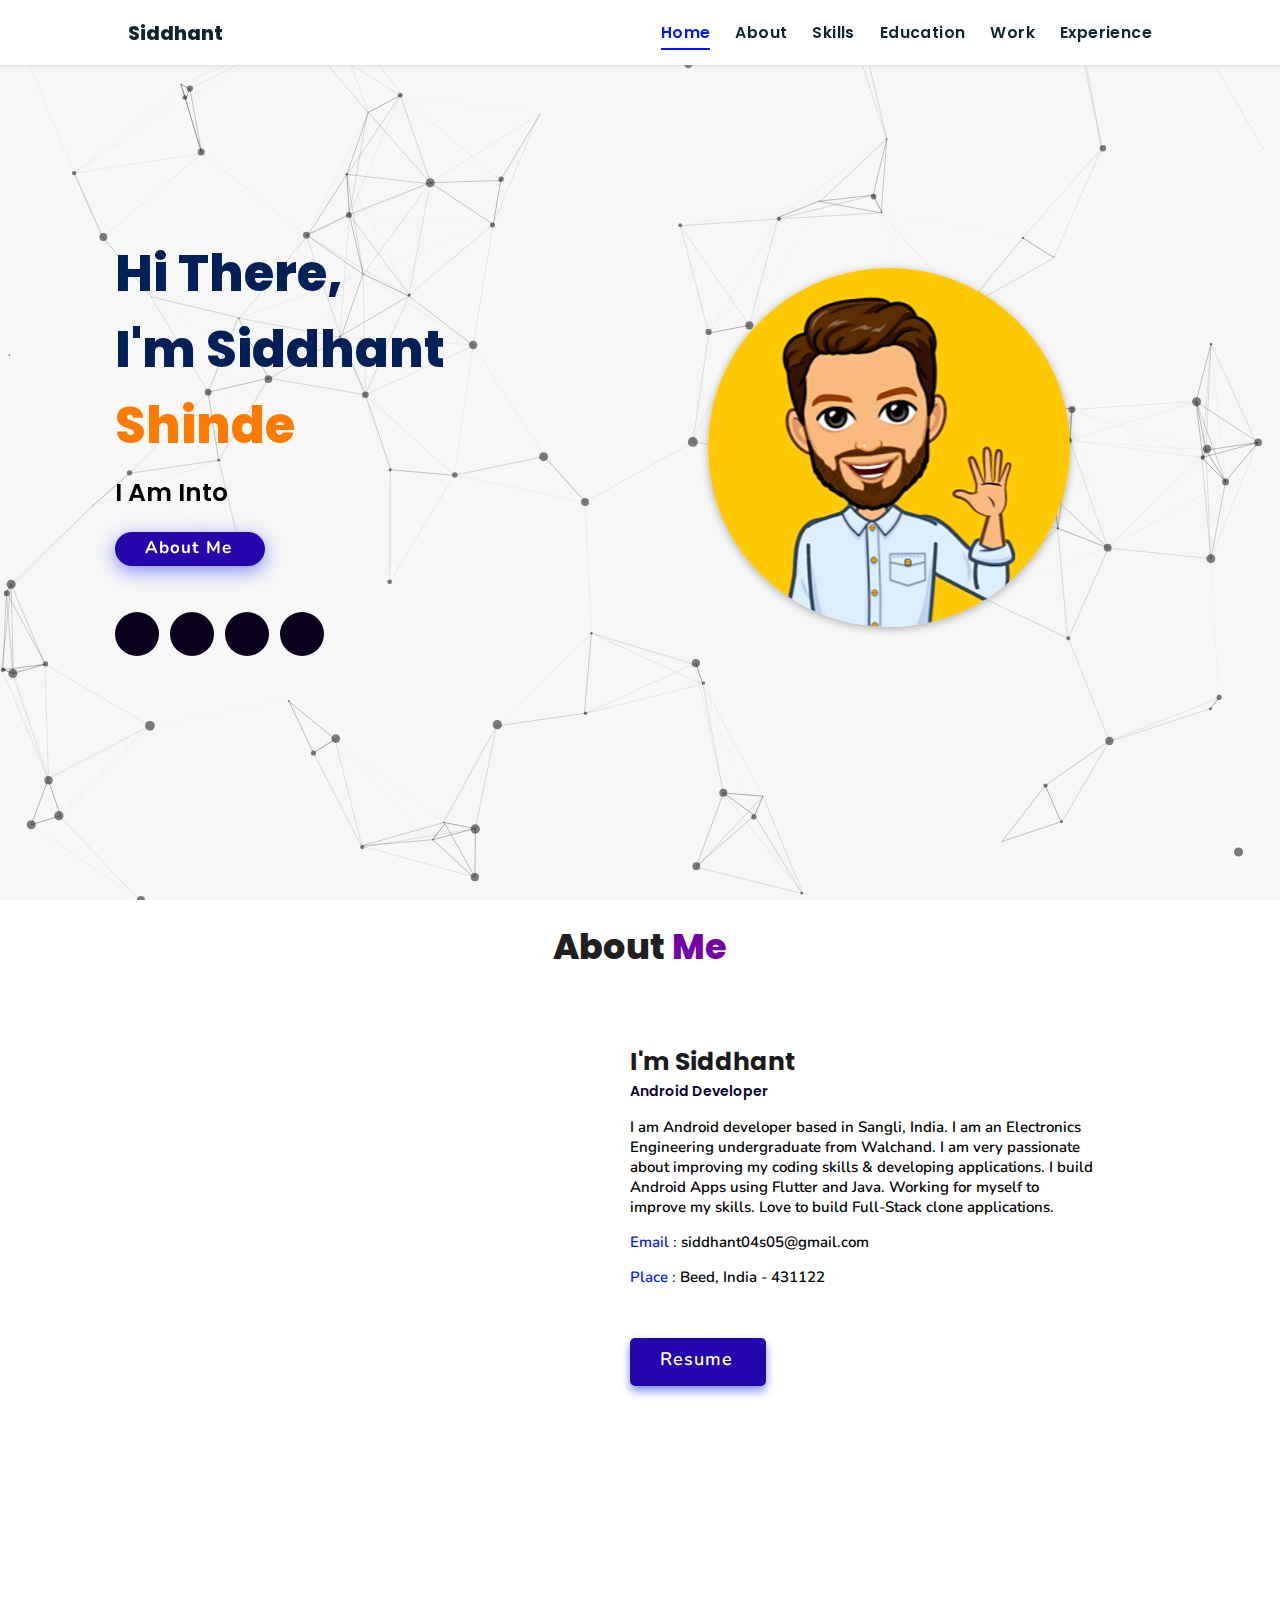
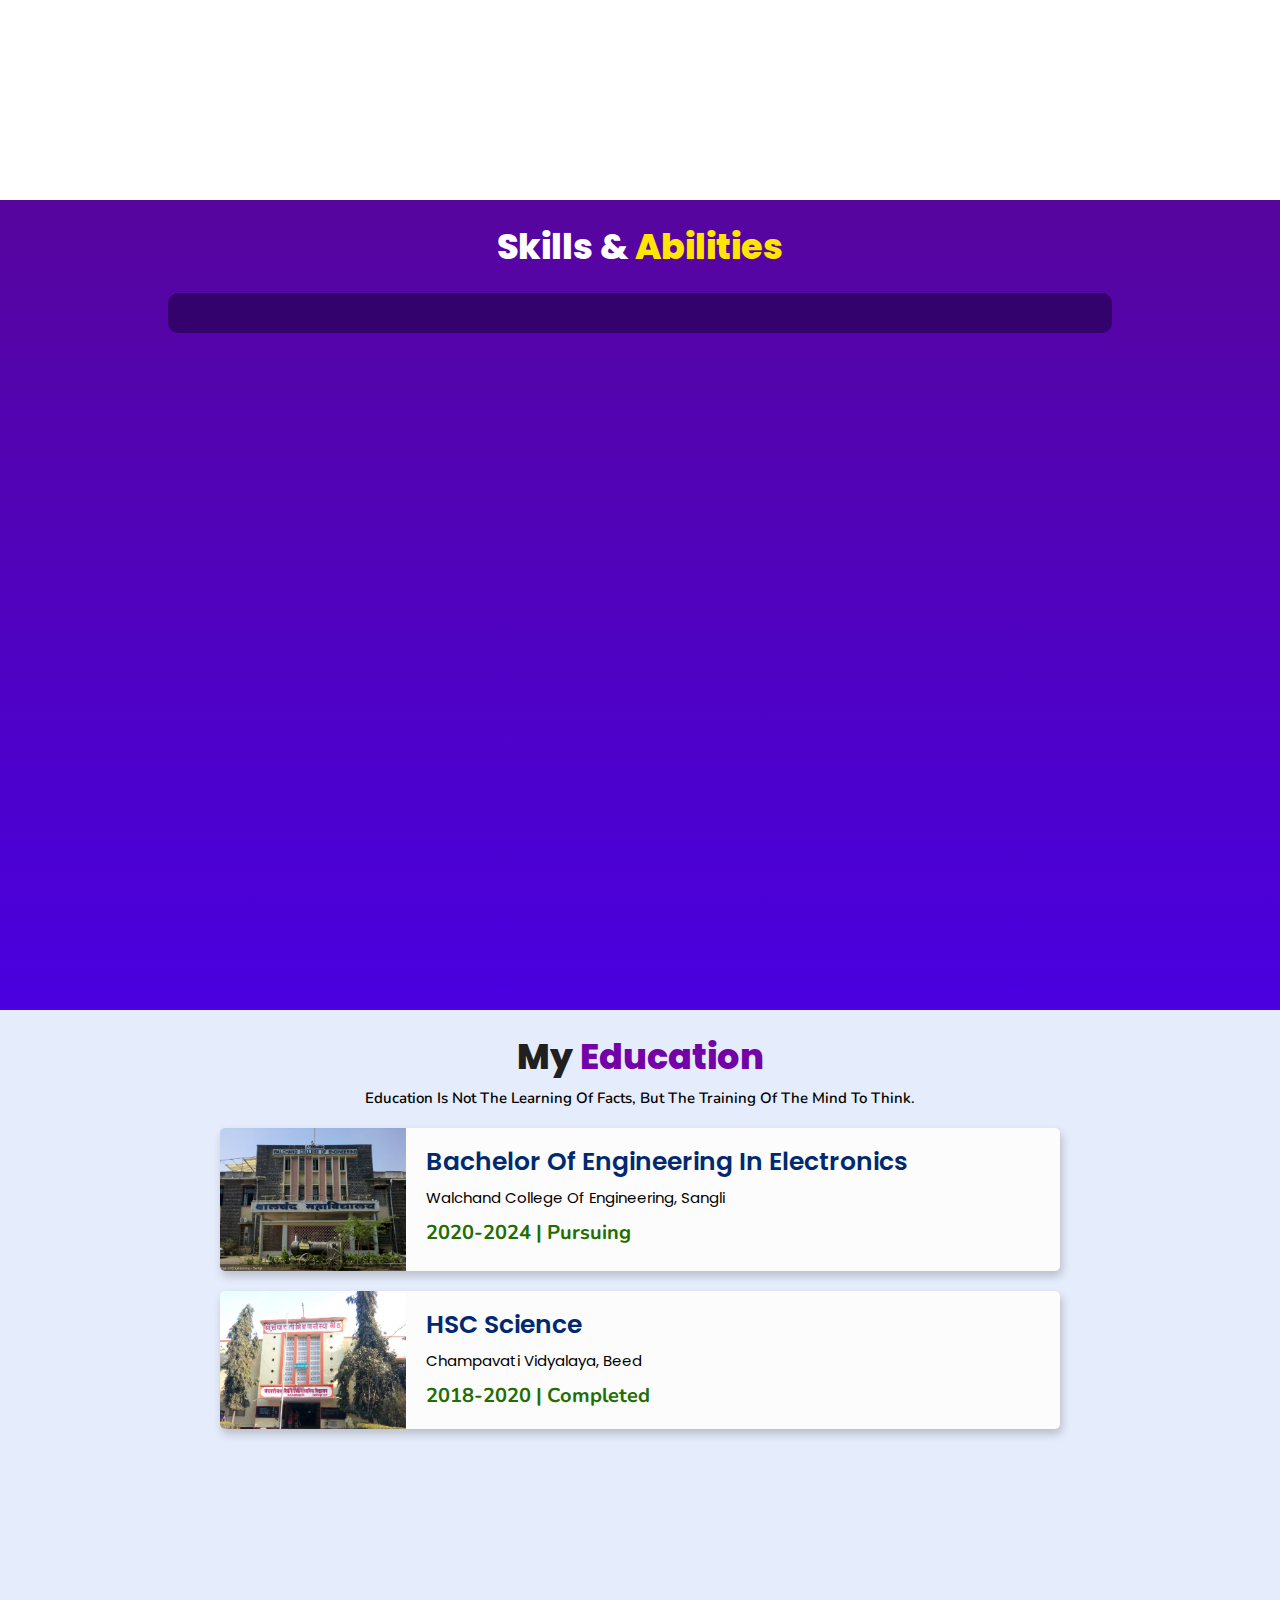
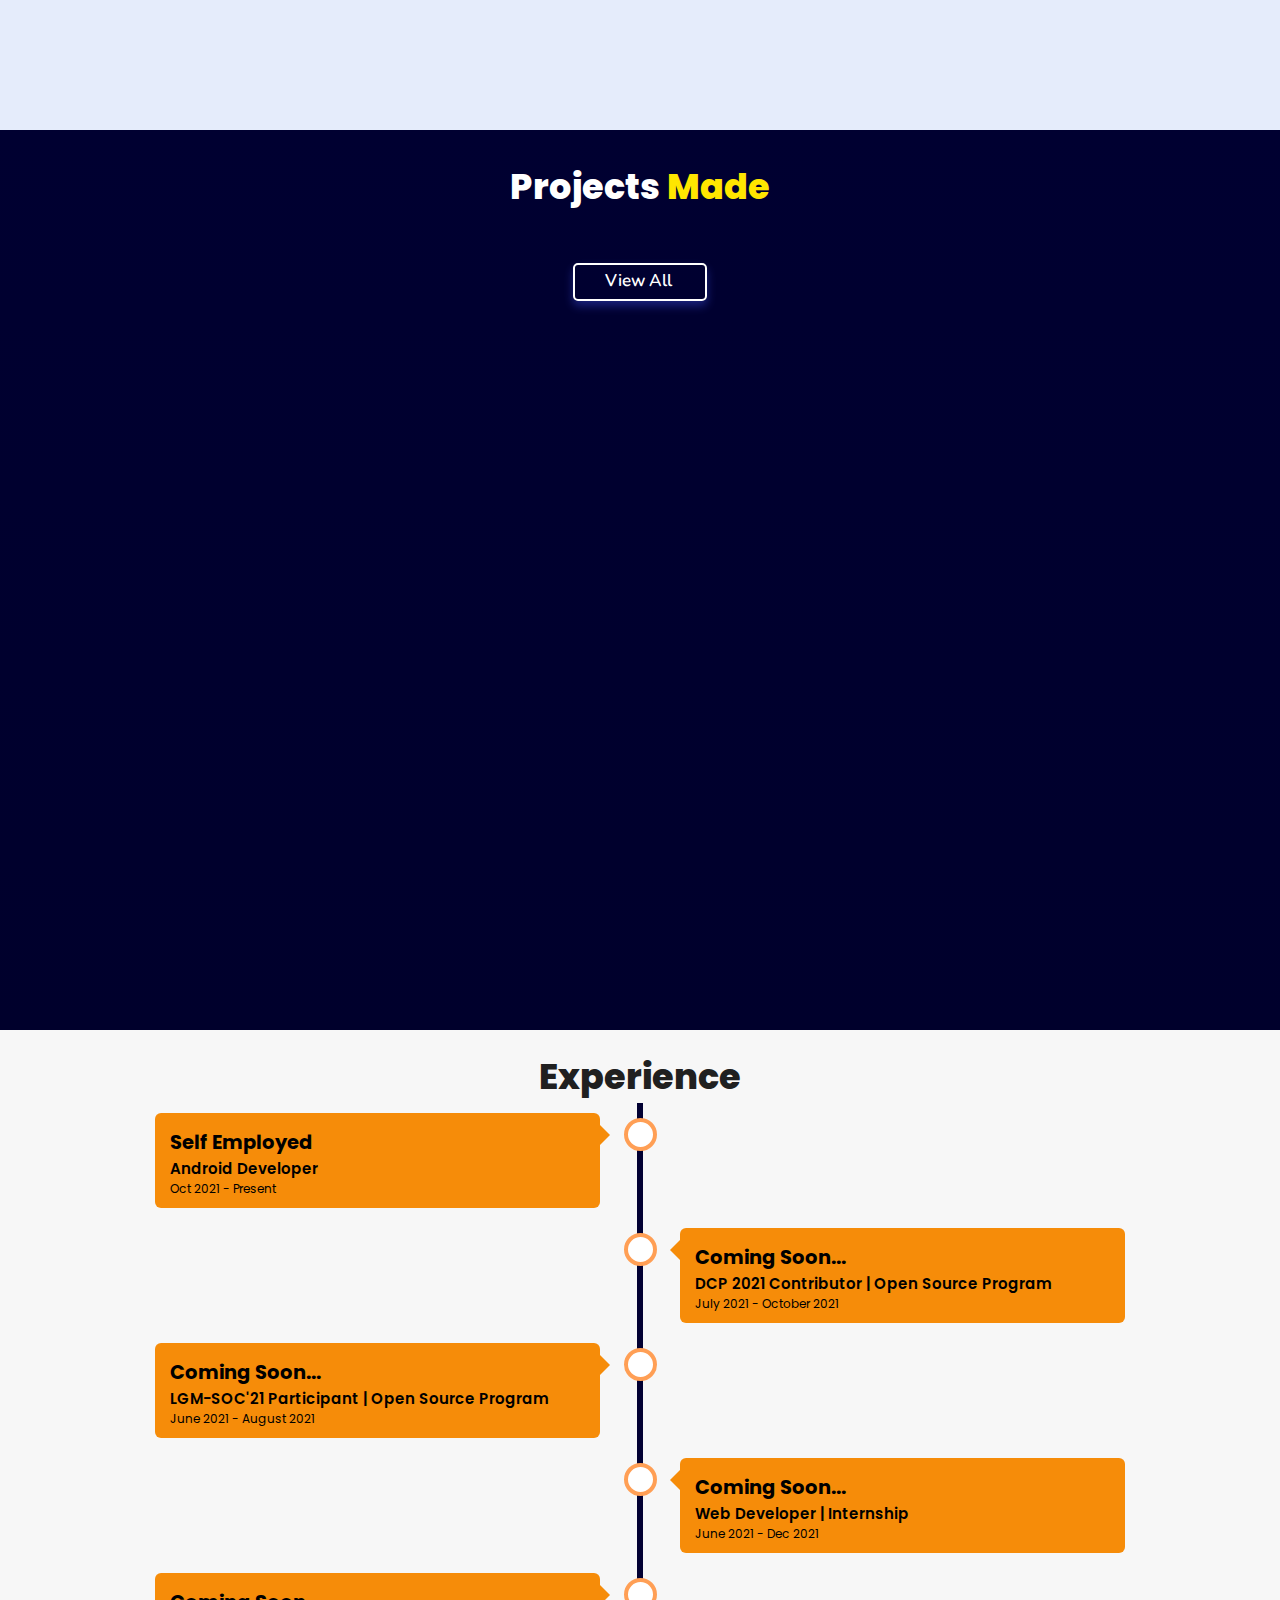
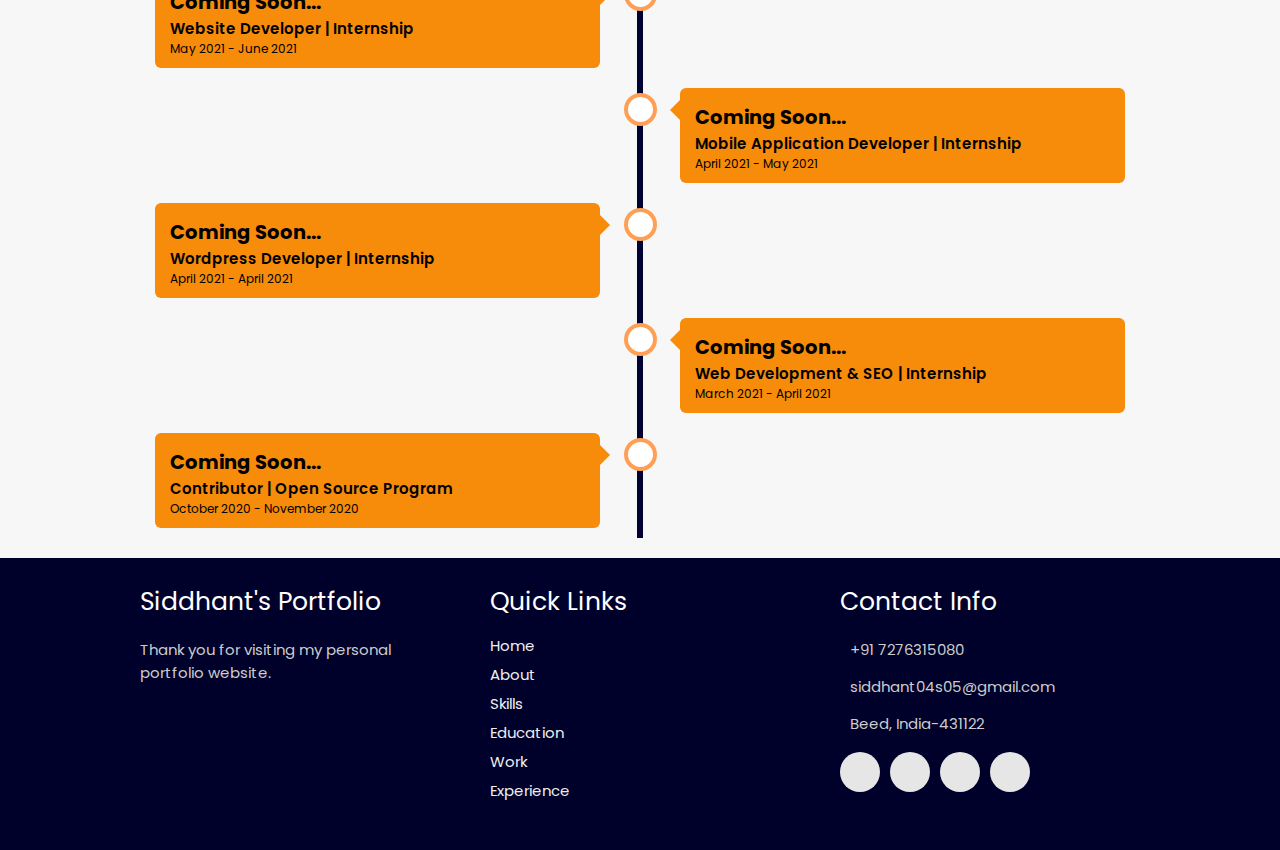
==== commit b213d25e: "Project Directory Added" ====
--- a/index.html
+++ b/index.html
@@ -203,7 +203,7 @@
 
   <div class="timeline">
 
-    <div class="container right">
+    <div class="container left">
       <div class="content">
         <div class="tag">
           <h2>Self Employed</h2>
@@ -215,10 +215,34 @@
       </div>
     </div>
 
-    <div class="container left">
-      <div class="content">
-        <div class="tag">
-          <h2>Coming Soon...</h2>  <!--   <h2>Mapstreak Flyseas</h2> -->
+    <div class="container right">
+        <div class="content">
+          <div class="tag">
+            <h2>Coming Soon...</h2>
+          </div>
+          <div class="desc">
+              <h3>DCP 2021 Contributor | Open Source Program</h3>
+              <p>July 2021 - October 2021</p>
+          </div>
+        </div>
+      </div>
+
+      <div class="container left">
+        <div class="content">
+          <div class="tag">
+            <h2>Coming Soon...</h2>
+          </div>
+          <div class="desc">
+              <h3>LGM-SOC'21 Participant | Open Source Program</h3>
+              <p>June 2021 - August 2021</p>
+          </div>
+        </div>
+      </div>
+
+    <div class="container right">
+      <div class="content">
+        <div class="tag">
+          <h2>Coming Soon...</h2>
         </div>
         <div class="desc">
             <h3>Web Developer | Internship</h3>
@@ -227,7 +251,7 @@
       </div>
     </div>
 
-    <div class="container right">
+    <div class="container left">
       <div class="content">
         <div class="tag">
           <h2>Coming Soon...</h2>
@@ -239,7 +263,7 @@
       </div>
     </div>
 
-    <div class="container left">
+    <div class="container right">
       <div class="content">
         <div class="tag">
           <h2>Coming Soon...</h2>
@@ -251,7 +275,7 @@
       </div>
     </div>
 
-    <div class="container right">
+    <div class="container left">
       <div class="content">
         <div class="tag">
           <h2>Coming Soon...</h2>
@@ -263,7 +287,7 @@
       </div>
     </div>
 
-    <div class="container left">
+    <div class="container right">
       <div class="content">
         <div class="tag">
           <h2>Coming Soon...</h2>
@@ -274,12 +298,19 @@
         </div>
       </div>
     </div>
-  </div>
-
-  <div class="morebtn">
-    <a href="/experience.html" class="btn"><span>View All</span>
-      <i class="fas fa-arrow-right"></i>
-  </a>
+
+    <div class="container left">
+        <div class="content">
+          <div class="tag">
+            <h2>Coming Soon...</h2>
+          </div>
+          <div class="desc">
+              <h3>Contributor | Open Source Program</h3>
+              <p>October 2020 - November 2020</p>
+          </div>
+        </div>
+      </div>
+
   </div>
 
 </div>
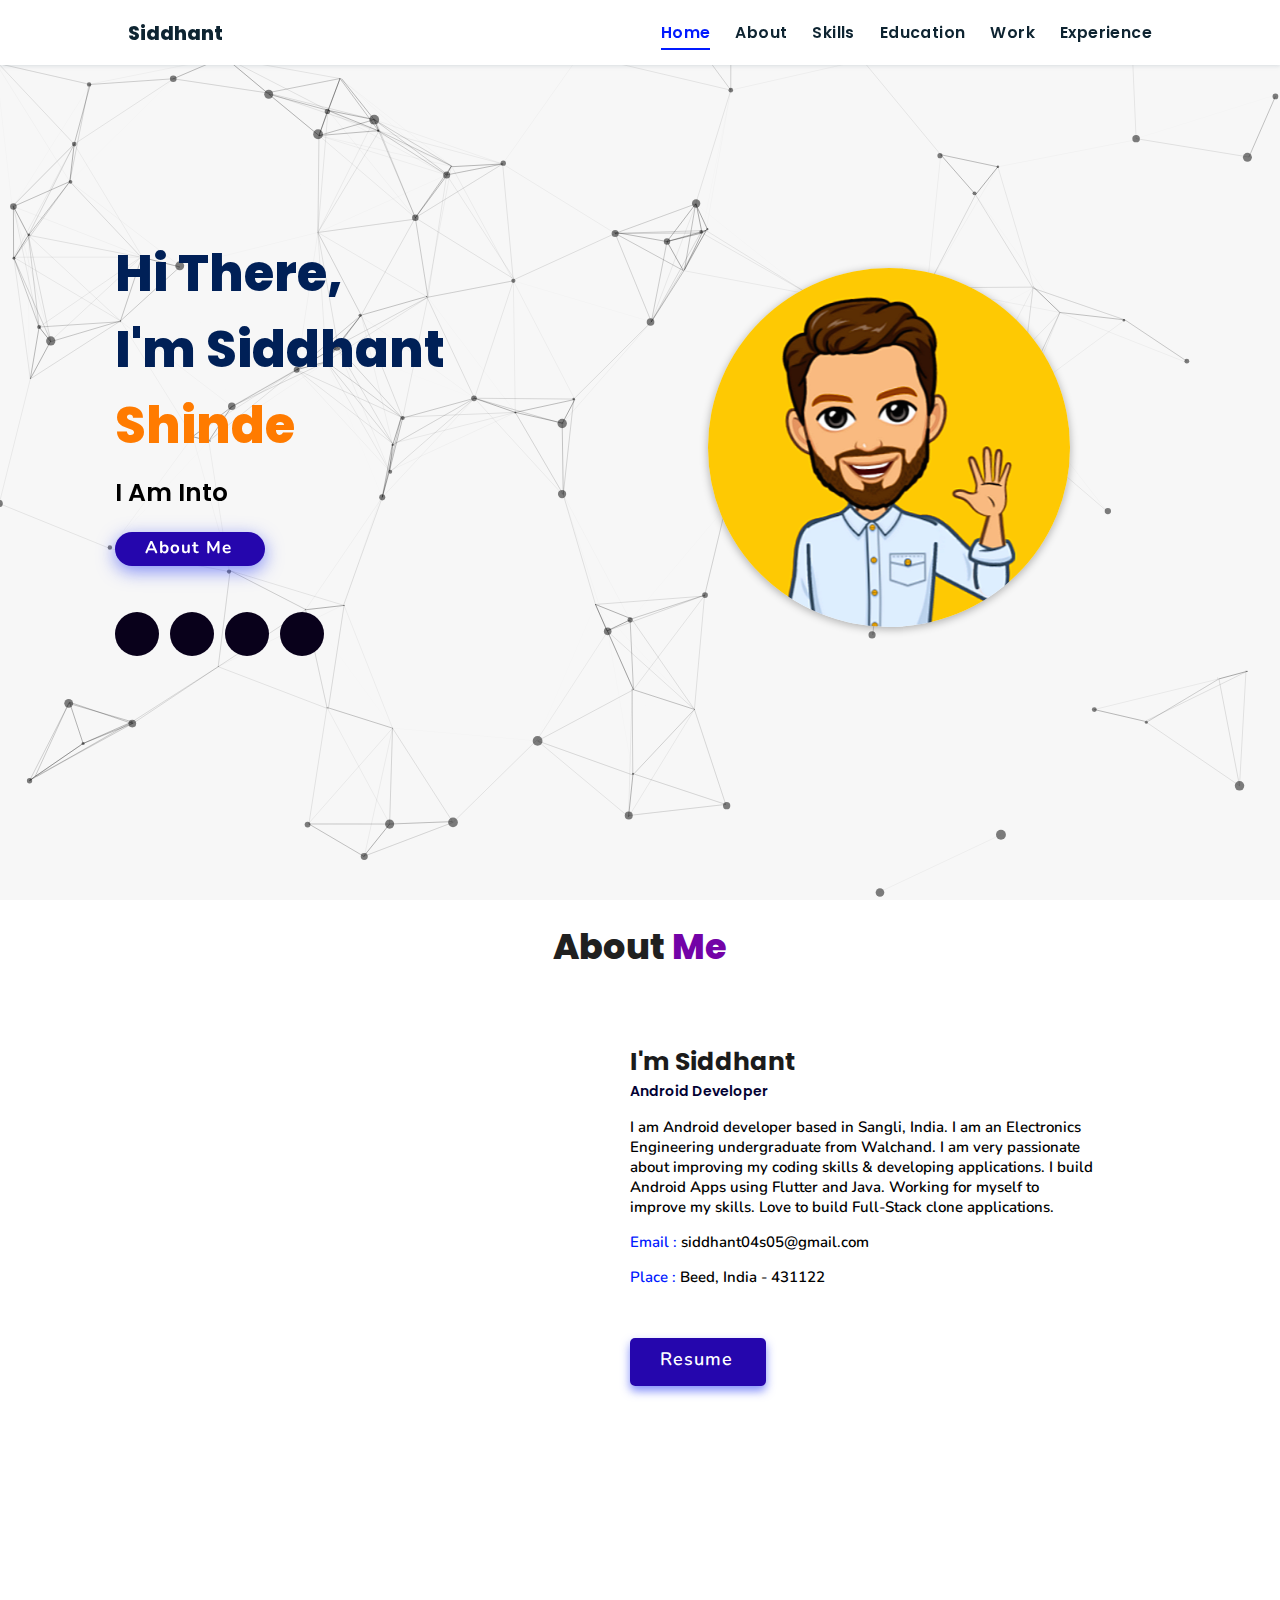
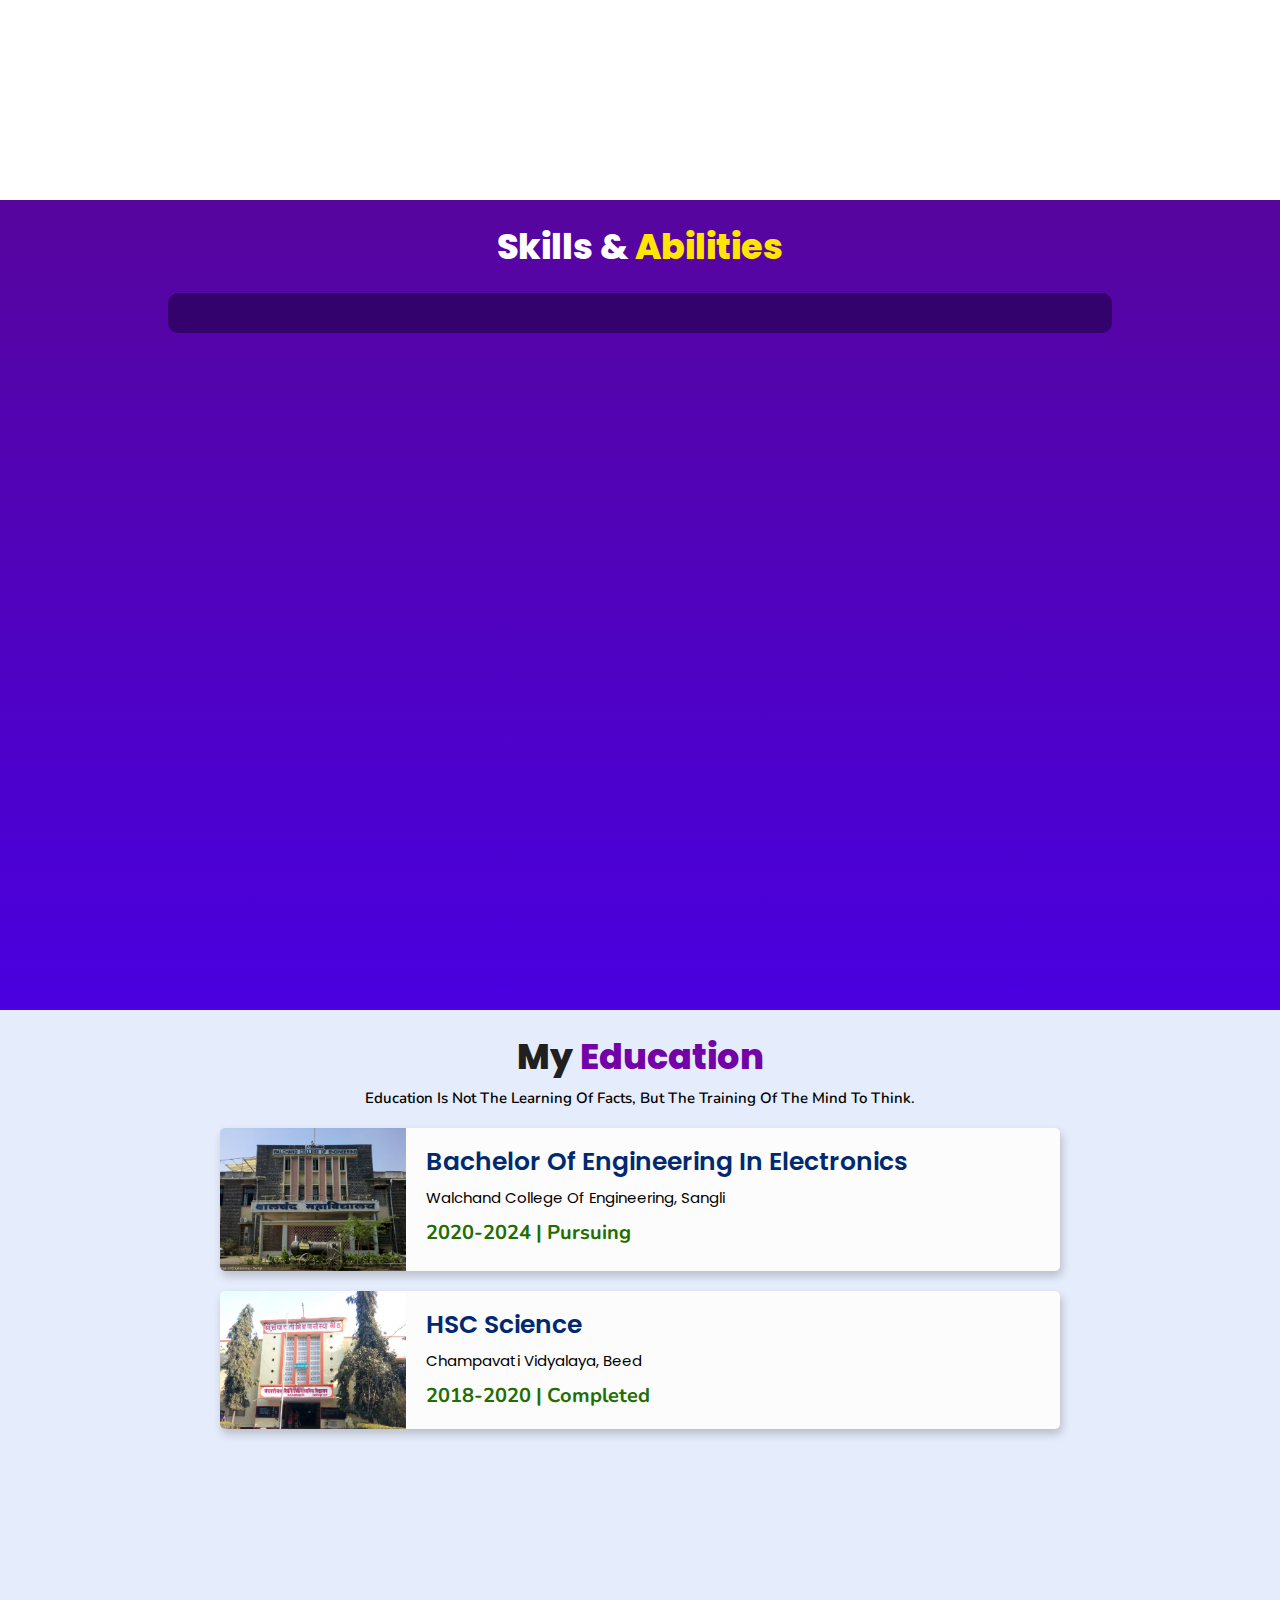
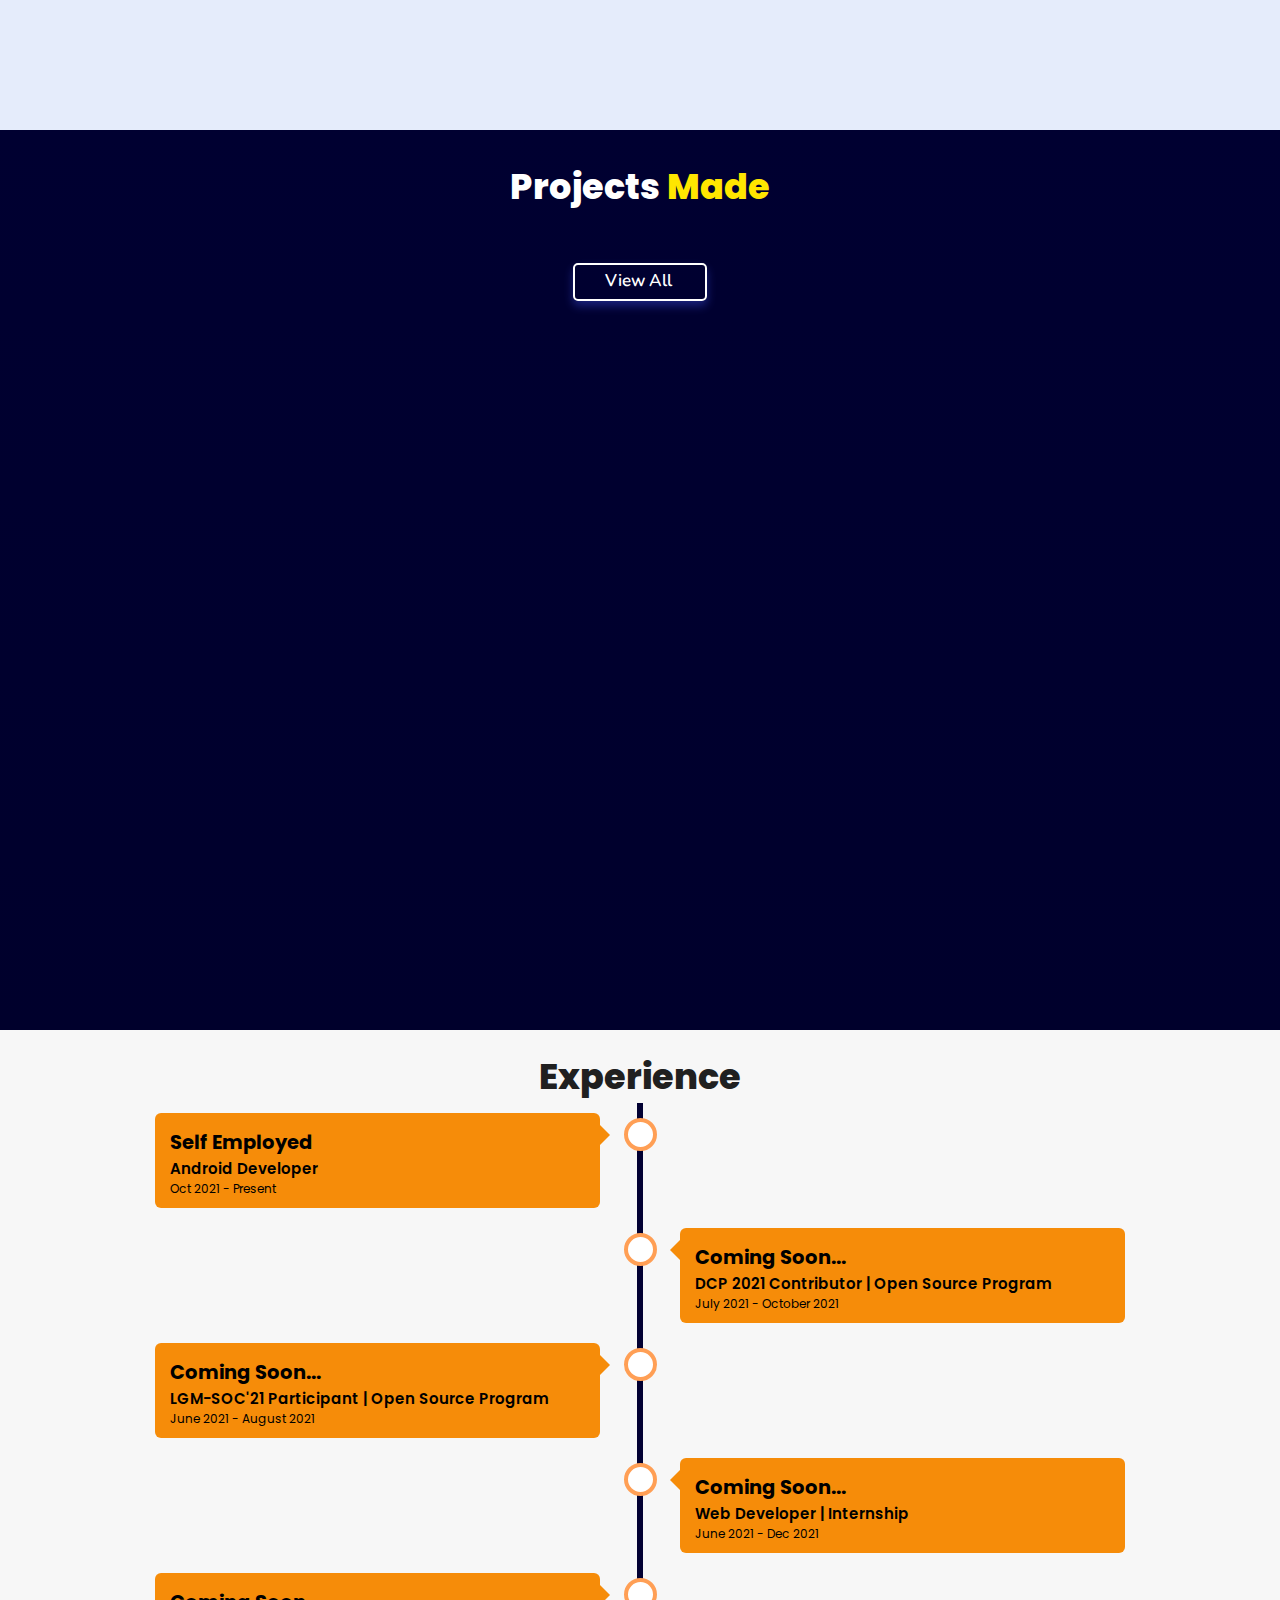
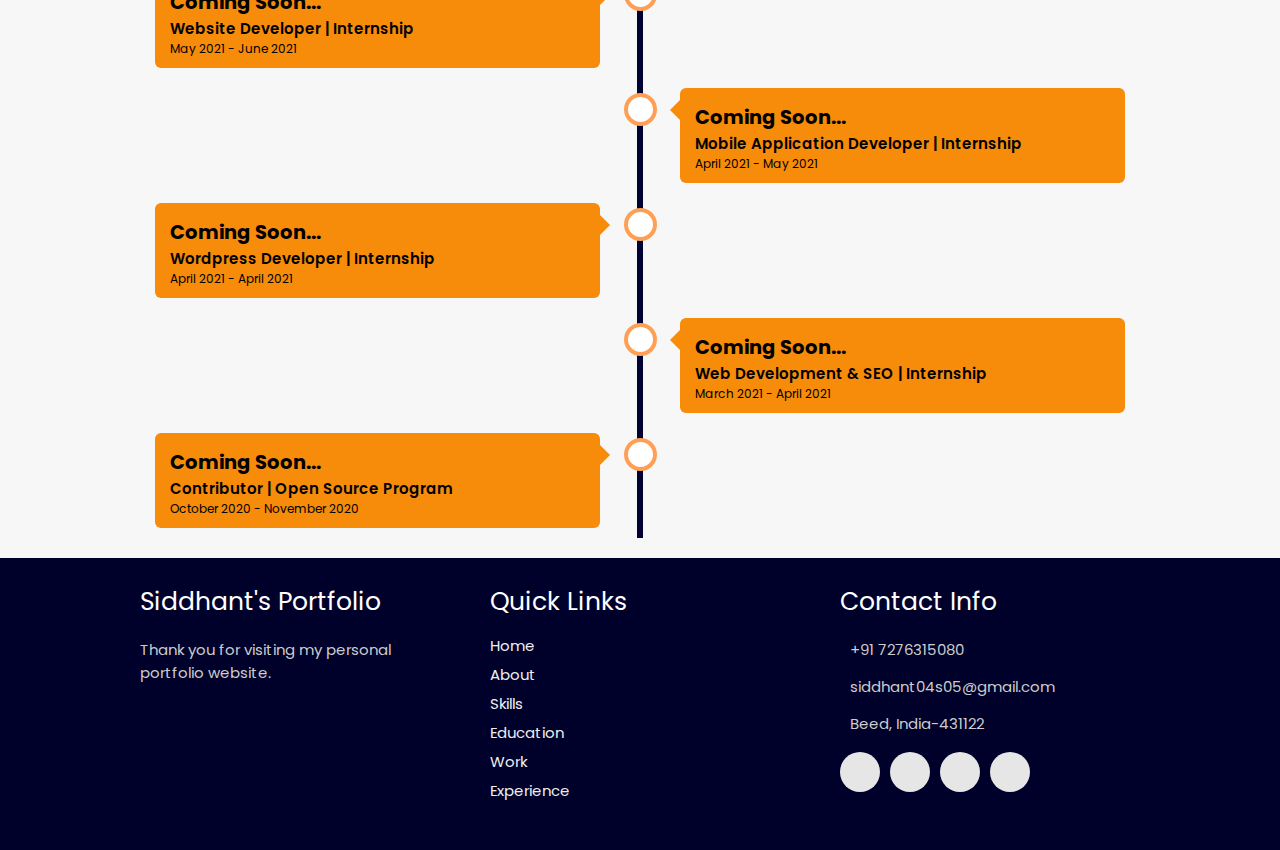
==== commit f71ac774: "back button fixed" ====
--- a/index.html
+++ b/index.html
@@ -1,392 +1,380 @@
 <!DOCTYPE html>
 <html lang="en">
+
 <head>
-    <meta charset="UTF-8">
-    <meta http-equiv="X-UA-Compatible" content="IE=edge">
-    <meta name="viewport" content="width=device-width, initial-scale=1.0">
-    <meta name="keywords" content="siddhant shinde, portfolio, siddhant, personal portfolio" />
-    <meta name="description" content="Welcome to Siddhant's Portfolio. Android App Developer" />
-    <!-- Custom CSS -->
-    <link rel="stylesheet" href="./assets/css/style.css">
-    <!-- Font Awesome -->
-    <link rel="stylesheet" href="https://cdnjs.cloudflare.com/ajax/libs/font-awesome/5.15.3/css/all.min.css" integrity="sha512-iBBXm8fW90+nuLcSKlbmrPcLa0OT92xO1BIsZ+ywDWZCvqsWgccV3gFoRBv0z+8dLJgyAHIhR35VZc2oM/gI1w==" crossorigin="anonymous" referrerpolicy="no-referrer" />
-    <!-- Favicon -->
-    <link id='favicon' rel="shortcut icon" href="./assets/images/favicon.png" type="image/x-png">
-    <title>Portfolio | Siddhant</title>
+  <meta charset="UTF-8">
+  <meta http-equiv="X-UA-Compatible" content="IE=edge">
+  <meta name="viewport" content="width=device-width, initial-scale=1.0">
+  <meta name="keywords" content="siddhant shinde, portfolio, siddhant, personal portfolio" />
+  <meta name="description" content="Welcome to Siddhant's Portfolio. Android App Developer" />
+  <!-- Custom CSS -->
+  <link rel="stylesheet" href="./assets/css/style.css">
+  <!-- Font Awesome -->
+  <link rel="stylesheet" href="https://cdnjs.cloudflare.com/ajax/libs/font-awesome/5.15.3/css/all.min.css"
+    integrity="sha512-iBBXm8fW90+nuLcSKlbmrPcLa0OT92xO1BIsZ+ywDWZCvqsWgccV3gFoRBv0z+8dLJgyAHIhR35VZc2oM/gI1w=="
+    crossorigin="anonymous" referrerpolicy="no-referrer" />
+  <!-- Favicon -->
+  <link id='favicon' rel="shortcut icon" href="./assets/images/favicon.png" type="image/x-png">
+  <title>Portfolio | Siddhant</title>
 </head>
+
 <body oncontextmenu="return false">
 
-<!-- pre loader -->
-<!-- <div class="loader-container">
+  <!-- pre loader -->
+  <!-- <div class="loader-container">
   <img draggable="false" src="./assets/images/preloader.gif" alt="">
 </div> -->
 
-<!-- navbar starts -->
-<header>
-        <a href="/" class="logo"><i class="fab fa-linux"></i> Siddhant</a>
-
-        <div id="menu" class="fas fa-bars"></div>
-        <nav class="navbar">
-            <ul>
-            <li><a class="active" href="#home">Home</a></li>
-            <li><a href="#about">About</a></li>
-            <li><a href="#skills">Skills</a></li>
-            <li><a href="#education">Education</a></li>
-            <li><a href="#work">Work</a></li>
-            <li><a href="#experience">Experience</a></li>
-            </ul>
-        </nav>
-</header>
-<!-- navbar ends -->
-
-
-<!-- hero section starts -->
-<section class="home" id="home">
+  <!-- navbar starts -->
+  <header>
+    <a href="/" class="logo"><i class="fab fa-linux"></i> Siddhant</a>
+
+    <div id="menu" class="fas fa-bars"></div>
+    <nav class="navbar">
+      <ul>
+        <li><a class="active" href="#home">Home</a></li>
+        <li><a href="#about">About</a></li>
+        <li><a href="#skills">Skills</a></li>
+        <li><a href="#education">Education</a></li>
+        <li><a href="#work">Work</a></li>
+        <li><a href="#experience">Experience</a></li>
+      </ul>
+    </nav>
+  </header>
+  <!-- navbar ends -->
+
+
+  <!-- hero section starts -->
+  <section class="home" id="home">
     <div id="particles-js"></div>
 
     <div class="content">
-    <h2>Hi There,<br/> I'm Siddhant <span>Shinde</span></h2>
-    <p>i am into <span class="typing-text"></span></p>
-    <a href="#about" class="btn"><span>About Me</span>
-      <i class="fas fa-arrow-circle-down"></i>
-    </a>
-    <div class="socials">
+      <h2>Hi There,<br /> I'm Siddhant <span>Shinde</span></h2>
+      <p>i am into <span class="typing-text"></span></p>
+      <a href="#about" class="btn"><span>About Me</span>
+        <i class="fas fa-arrow-circle-down"></i>
+      </a>
+      <div class="socials">
         <ul class="social-icons">
-          <li><a class="linkedin" aria-label="LinkedIn" href="https://www.linkedin.com/in/siddhant-shinde-91a388239/" target="_blank"><i class="fab fa-linkedin"></i></a></li> 
-          <li><a class="github" aria-label="GitHub" href="https://github.com/Siddhant-72s76" target="_blank"><i class="fab fa-github"></i></a></li>
-          <li><a class="twitter" aria-label="Twitter" href="https://twitter.com/Siddhant_72s76" target="_blank"><i class="fab fa-twitter"></i></a></li>
-          <li><a class="instagram" aria-label="Instagram" href="https://www.instagram.com/siddhant_72s76/"><i class="fab fa-instagram" target="_blank"></i></a></li>
+          <li><a class="linkedin" aria-label="LinkedIn" href="https://www.linkedin.com/in/siddhant-shinde-91a388239/"
+              target="_blank"><i class="fab fa-linkedin"></i></a></li>
+          <li><a class="github" aria-label="GitHub" href="https://github.com/Siddhant-72s76" target="_blank"><i
+                class="fab fa-github"></i></a></li>
+          <li><a class="twitter" aria-label="Twitter" href="https://twitter.com/Siddhant_72s76" target="_blank"><i
+                class="fab fa-twitter"></i></a></li>
+          <li><a class="instagram" aria-label="Instagram" href="https://www.instagram.com/siddhant_72s76/"><i
+                class="fab fa-instagram" target="_blank"></i></a></li>
         </ul>
       </div>
     </div>
-<div class="image">
-    <img draggable="false" class="tilt" src="./assets/images/hero.png" alt="">
-</div>
-</section>
-<!-- hero section ends -->
-
-
-<!-- about section starts -->
-<section class="about" id="about">
+    <div class="image">
+      <img draggable="false" class="tilt" src="./assets/images/hero.png" alt="">
+    </div>
+  </section>
+  <!-- hero section ends -->
+
+
+  <!-- about section starts -->
+  <section class="about" id="about">
     <h2 class="heading"><i class="fas fa-user-alt"></i> About <span>Me</span></h2>
-    
+
     <div class="row">
 
-    <div class="image">
+      <div class="image">
         <img draggable="false" class="tilt" src="./assets/images/my-photo.jpg" alt="">
-    </div>
-    <div class="content">
+      </div>
+      <div class="content">
         <h3>I'm Siddhant</h3>
         <span class="tag">Android Developer</span>
-        
-        <p>I am Android developer based in Sangli, India. 
+
+        <p>I am Android developer based in Sangli, India.
           I am an Electronics Engineering undergraduate from Walchand.
           I am very passionate about improving my coding skills & developing applications.
           I build Android Apps using Flutter and Java.
           Working for myself to improve my skills.
           Love to build Full-Stack clone applications. </p>
-        
+
         <div class="box-container">
-            <div class="box">
-              <!-- <p><span> age: </span> 21</p> -->
-              <p><span> email : </span> siddhant04s05@gmail.com</p>
-              <p><span> place : </span> Beed, India - 431122</p>
-            </div>
-        </div>
-        
+          <div class="box">
+            <!-- <p><span> age: </span> 21</p> -->
+            <p><span> email : </span> siddhant04s05@gmail.com</p>
+            <p><span> place : </span> Beed, India - 431122</p>
+          </div>
+        </div>
+
         <div class="resumebtn">
-            <a href="" target="_blank" class="btn"><span>Resume</span>
-                <i class="fas fa-chevron-right"></i>
-            </a>
-        </div>
-
-    </div>
-    </div>
-</section>
-<!-- about section ends -->
-
-<!-- skills section starts -->
-<section class="skills" id="skills">
+          <a href="" target="_blank" class="btn"><span>Resume</span>
+            <i class="fas fa-chevron-right"></i>
+          </a>
+        </div>
+
+      </div>
+    </div>
+  </section>
+  <!-- about section ends -->
+
+  <!-- skills section starts -->
+  <section class="skills" id="skills">
 
     <h2 class="heading"><i class="fas fa-laptop-code"></i> Skills & <span>Abilities</span></h2>
 
     <div class="container">
-          <div class="row" id="skillsContainer">
-
-            <!-- <div class="bar">
-              <div class="info">
-                <img src="https://img.icons8.com/color/48/000000/adobe-xd.png"/>
-                <span>AdobeXD</span>
-              </div>
-            </div> -->
-
-      </div>
-</div>
-</section>
-<!-- skills section ends -->
-
-
-<!-- education section starts -->
-<section class="education" id="education">
-
-  <h1 class="heading"><i class="fas fa-graduation-cap"></i> My <span>Education</span></h1>
+      <div class="row" id="skillsContainer"></div>
+    </div>
+  </section>
+  <!-- skills section ends -->
+
+
+  <!-- education section starts -->
+  <section class="education" id="education">
+
+    <h1 class="heading"><i class="fas fa-graduation-cap"></i> My <span>Education</span></h1>
 
     <p class="qoute">Education is not the learning of facts, but the training of the mind to think.</p>
 
     <div class="box-container">
 
-    <div class="box">
+      <div class="box">
         <div class="image">
-        <img draggable="false" src="./assets/images/educat/walchand-college.png" alt="">
-        </div>
-        <div class="content">
-        <h3>Bachelor of Engineering in Electronics</h3>
-        <p>Walchand College of Engineering, Sangli</p>
-        <h4>2020-2024 | Pursuing</h4>
-        </div>
-    </div>
-
-    <div class="box">
-      <div class="image">
-      <img draggable="false" src="./assets/images/educat/champavati-school.png" alt="">
-      </div>
-      <div class="content">
-      <h3>HSC Science</h3>
-      <p>Champavati Vidyalaya, Beed</p>
-      <h4>2018-2020 | Completed</h4>
-      </div>
-    </div>
-
-</div>
-</section>
-<!-- education section ends -->
-
-
-<!-- work project section starts -->
-<section class="work" id="work">
-
-  <h2 class="heading"><i class="fas fa-laptop-code"></i> Projects <span>Made</span></h2>
-
-  <div class="box-container">
-
-    <!-- <div class="box tilt">
-      <img draggable="false" src="./assets/images/projects/portfolio1.PNG" alt="" />
-      <div class="content">
-        <div class="tag">
-        <h3>Portfolio Website</h3>
-        </div>
-        <div class="desc">
-          <p>Personal portfolio website. Don't need much info about it, just scroll down. You're here only!</p>
-          <div class="btns">
-            <a href="#" class="btn" target="_blank"><i class="fas fa-eye"></i> View</a>
-            <a href="https://github.com/jigar-sable/Portfolio-Website" class="btn" target="_blank">Code <i class="fas fa-code"></i></a>
-          </div>
-        </div>
-      </div>
-    </div> -->
-
-</div>
-
-<div class="viewall">
-  <a href="./projects.html" class="btn"><span>View All</span>
-    <i class="fas fa-arrow-right"></i>
-</a>
-</div>
-
-</section>
-<!-- work project section ends -->
-
-<!-- experience section starts -->
-<section class="experience" id="experience">
-
-  <h2 class="heading"><i class="fas fa-briefcase"></i> Experience </h2>
-
-  <div class="timeline">
-
-    <div class="container left">
-      <div class="content">
-        <div class="tag">
-          <h2>Self Employed</h2>
-        </div>
-        <div class="desc">
+          <img draggable="false" src="./assets/images/educat/walchand-college.png" alt="">
+        </div>
+        <div class="content">
+          <h3>Bachelor of Engineering in Electronics</h3>
+          <p>Walchand College of Engineering, Sangli</p>
+          <h4>2020-2024 | Pursuing</h4>
+        </div>
+      </div>
+
+      <div class="box">
+        <div class="image">
+          <img draggable="false" src="./assets/images/educat/champavati-school.png" alt="">
+        </div>
+        <div class="content">
+          <h3>HSC Science</h3>
+          <p>Champavati Vidyalaya, Beed</p>
+          <h4>2018-2020 | Completed</h4>
+        </div>
+      </div>
+
+    </div>
+  </section>
+  <!-- education section ends -->
+
+
+  <!-- work project section starts -->
+  <section class="work" id="work">
+
+    <h2 class="heading"><i class="fas fa-laptop-code"></i> Projects <span>Made</span></h2>
+
+    <div class="box-container">
+
+    </div>
+
+    <div class="viewall">
+      <a href="./projects.html" class="btn"><span>View All</span>
+        <i class="fas fa-arrow-right"></i>
+      </a>
+    </div>
+
+  </section>
+  <!-- work project section ends -->
+
+  <!-- experience section starts -->
+  <section class="experience" id="experience">
+
+    <h2 class="heading"><i class="fas fa-briefcase"></i> Experience </h2>
+
+    <div class="timeline">
+
+      <div class="container left">
+        <div class="content">
+          <div class="tag">
+            <h2>Self Employed</h2>
+          </div>
+          <div class="desc">
             <h3>Android Developer</h3>
             <p>Oct 2021 - present</p>
-        </div>
-      </div>
-    </div>
-
-    <div class="container right">
-        <div class="content">
-          <div class="tag">
-            <h2>Coming Soon...</h2>
-          </div>
-          <div class="desc">
-              <h3>DCP 2021 Contributor | Open Source Program</h3>
-              <p>July 2021 - October 2021</p>
-          </div>
-        </div>
-      </div>
-
-      <div class="container left">
-        <div class="content">
-          <div class="tag">
-            <h2>Coming Soon...</h2>
-          </div>
-          <div class="desc">
-              <h3>LGM-SOC'21 Participant | Open Source Program</h3>
-              <p>June 2021 - August 2021</p>
-          </div>
-        </div>
-      </div>
-
-    <div class="container right">
-      <div class="content">
-        <div class="tag">
-          <h2>Coming Soon...</h2>
-        </div>
-        <div class="desc">
+          </div>
+        </div>
+      </div>
+
+      <div class="container right">
+        <div class="content">
+          <div class="tag">
+            <h2>Coming Soon...</h2>
+          </div>
+          <div class="desc">
+            <h3>DCP 2021 Contributor | Open Source Program</h3>
+            <p>July 2021 - October 2021</p>
+          </div>
+        </div>
+      </div>
+
+      <div class="container left">
+        <div class="content">
+          <div class="tag">
+            <h2>Coming Soon...</h2>
+          </div>
+          <div class="desc">
+            <h3>LGM-SOC'21 Participant | Open Source Program</h3>
+            <p>June 2021 - August 2021</p>
+          </div>
+        </div>
+      </div>
+
+      <div class="container right">
+        <div class="content">
+          <div class="tag">
+            <h2>Coming Soon...</h2>
+          </div>
+          <div class="desc">
             <h3>Web Developer | Internship</h3>
             <p>June 2021 - Dec 2021</p>
-        </div>
-      </div>
-    </div>
-
-    <div class="container left">
-      <div class="content">
-        <div class="tag">
-          <h2>Coming Soon...</h2>
-        </div>
-        <div class="desc">
+          </div>
+        </div>
+      </div>
+
+      <div class="container left">
+        <div class="content">
+          <div class="tag">
+            <h2>Coming Soon...</h2>
+          </div>
+          <div class="desc">
             <h3>Website Developer | Internship</h3>
             <p>May 2021 - June 2021</p>
-        </div>
-      </div>
-    </div>
-
-    <div class="container right">
-      <div class="content">
-        <div class="tag">
-          <h2>Coming Soon...</h2>
-        </div>
-        <div class="desc">
+          </div>
+        </div>
+      </div>
+
+      <div class="container right">
+        <div class="content">
+          <div class="tag">
+            <h2>Coming Soon...</h2>
+          </div>
+          <div class="desc">
             <h3>Mobile Application Developer | Internship</h3>
             <p>April 2021 - May 2021</p>
-        </div>
-      </div>
-    </div>
-
-    <div class="container left">
-      <div class="content">
-        <div class="tag">
-          <h2>Coming Soon...</h2>
-        </div>
-        <div class="desc">
+          </div>
+        </div>
+      </div>
+
+      <div class="container left">
+        <div class="content">
+          <div class="tag">
+            <h2>Coming Soon...</h2>
+          </div>
+          <div class="desc">
             <h3>Wordpress Developer | Internship</h3>
             <p>April 2021 - April 2021</p>
-        </div>
-      </div>
-    </div>
-
-    <div class="container right">
-      <div class="content">
-        <div class="tag">
-          <h2>Coming Soon...</h2>
-        </div>
-        <div class="desc">
+          </div>
+        </div>
+      </div>
+
+      <div class="container right">
+        <div class="content">
+          <div class="tag">
+            <h2>Coming Soon...</h2>
+          </div>
+          <div class="desc">
             <h3>Web Development & SEO | Internship</h3>
             <p>March 2021 - April 2021</p>
-        </div>
-      </div>
-    </div>
-
-    <div class="container left">
-        <div class="content">
-          <div class="tag">
-            <h2>Coming Soon...</h2>
-          </div>
-          <div class="desc">
-              <h3>Contributor | Open Source Program</h3>
-              <p>October 2020 - November 2020</p>
-          </div>
-        </div>
-      </div>
-
-  </div>
-
-</div>
-
-</section>
-<!-- experience section ends -->
-
-<!-- footer section starts -->
-<section class="footer">
-
-  <div class="box-container">
-
-      <div class="box">
-          <h3>Siddhant's Portfolio</h3>
-          <p>Thank you for visiting my personal portfolio website.</p>
-      </div>
-
-      <div class="box">
-          <h3>quick links</h3>
-          <a href="#home"><i class="fas fa-chevron-circle-right"></i> home</a>
-          <a href="#about"><i class="fas fa-chevron-circle-right"></i> about</a>
-          <a href="#skills"><i class="fas fa-chevron-circle-right"></i> skills</a>
-          <a href="#education"><i class="fas fa-chevron-circle-right"></i> education</a>
-          <a href="#work"><i class="fas fa-chevron-circle-right"></i> work</a>
-          <a href="#experience"><i class="fas fa-chevron-circle-right"></i> experience</a>
-      </div>
-
-      <div class="box">
-          <h3>contact info</h3>
-          <p> <i class="fas fa-phone"></i>+91 7276315080</p>
-          <p> <i class="fas fa-envelope"></i>siddhant04s05@gmail.com</p>
-          <p> <i class="fas fa-map-marked-alt"></i>Beed, India-431122</p>
-          <div class="share">
-
-              <a href="https://www.linkedin.com/in/siddhant-shinde-91a388239/" class="fab fa-linkedin" aria-label="LinkedIn" target="_blank"></a>
-              <a href="https://github.com/Siddhant-72s76" class="fab fa-github" aria-label="GitHub" target="_blank"></a>
-              <a href="mailto:siddhant04s05@gmail.com" class="fas fa-envelope" aria-label="Mail" target="_blank"></a>
-              <a href="https://twitter.com/Siddhant_72s76" class="fab fa-twitter" aria-label="Twitter" target="_blank"></a>
-          </div>
-      </div>
-  </div>
-
-</section>
-<!-- footer section ends -->
-
-
-<!-- scroll top btn -->
-<a href="#home" aria-label="ScrollTop" class="fas fa-angle-up" id="scroll-top"></a>
-<!-- scroll back to top -->
-
-
-<!-- ==== ALL MAJOR JAVASCRIPT CDNS STARTS ==== -->
-<!-- jquery cdn -->
-<script src="https://cdnjs.cloudflare.com/ajax/libs/jquery/3.6.0/jquery.min.js" integrity="sha512-894YE6QWD5I59HgZOGReFYm4dnWc1Qt5NtvYSaNcOP+u1T9qYdvdihz0PPSiiqn/+/3e7Jo4EaG7TubfWGUrMQ==" crossorigin="anonymous" referrerpolicy="no-referrer"></script>
-
-<!-- typed.js cdn -->
-<script src="https://cdnjs.cloudflare.com/ajax/libs/typed.js/2.0.5/typed.min.js" integrity="sha512-1KbKusm/hAtkX5FScVR5G36wodIMnVd/aP04af06iyQTkD17szAMGNmxfNH+tEuFp3Og/P5G32L1qEC47CZbUQ==" crossorigin="anonymous" referrerpolicy="no-referrer"></script>
-
-<!-- particle.js links -->
-<script src="./assets/js/particles.min.js"></script>
-<script src="./assets/js/app.js"></script>
-
-<!-- vanilla tilt.js links -->
-<script src="https://cdnjs.cloudflare.com/ajax/libs/vanilla-tilt/1.7.0/vanilla-tilt.min.js" integrity="sha512-SttpKhJqONuBVxbRcuH0wezjuX+BoFoli0yPsnrAADcHsQMW8rkR84ItFHGIkPvhnlRnE2FaifDOUw+EltbuHg==" crossorigin="anonymous" referrerpolicy="no-referrer"></script>
-
-<!-- scroll reveal anim -->
-<script src="https://unpkg.com/scrollreveal"></script>
-
-<script
-      type="text/javascript"
-      src="https://cdn.jsdelivr.net/npm/emailjs-com@3/dist/email.min.js"
-    ></script>
-
-<!-- ==== ALL MAJOR JAVASCRIPT CDNS ENDS ==== -->
-
-<script src="./assets/js/script.js"></script>
+          </div>
+        </div>
+      </div>
+
+      <div class="container left">
+        <div class="content">
+          <div class="tag">
+            <h2>Coming Soon...</h2>
+          </div>
+          <div class="desc">
+            <h3>Contributor | Open Source Program</h3>
+            <p>October 2020 - November 2020</p>
+          </div>
+        </div>
+      </div>
+
+    </div>
+
+    </div>
+
+  </section>
+  <!-- experience section ends -->
+
+  <!-- footer section starts -->
+  <section class="footer">
+
+    <div class="box-container">
+
+      <div class="box">
+        <h3>Siddhant's Portfolio</h3>
+        <p>Thank you for visiting my personal portfolio website.</p>
+      </div>
+
+      <div class="box">
+        <h3>quick links</h3>
+        <a href="#home"><i class="fas fa-chevron-circle-right"></i> home</a>
+        <a href="#about"><i class="fas fa-chevron-circle-right"></i> about</a>
+        <a href="#skills"><i class="fas fa-chevron-circle-right"></i> skills</a>
+        <a href="#education"><i class="fas fa-chevron-circle-right"></i> education</a>
+        <a href="#work"><i class="fas fa-chevron-circle-right"></i> work</a>
+        <a href="#experience"><i class="fas fa-chevron-circle-right"></i> experience</a>
+      </div>
+
+      <div class="box">
+        <h3>contact info</h3>
+        <p> <i class="fas fa-phone"></i>+91 7276315080</p>
+        <p> <i class="fas fa-envelope"></i>siddhant04s05@gmail.com</p>
+        <p> <i class="fas fa-map-marked-alt"></i>Beed, India-431122</p>
+        <div class="share">
+
+          <a href="https://www.linkedin.com/in/siddhant-shinde-91a388239/" class="fab fa-linkedin" aria-label="LinkedIn"
+            target="_blank"></a>
+          <a href="https://github.com/Siddhant-72s76" class="fab fa-github" aria-label="GitHub" target="_blank"></a>
+          <a href="mailto:siddhant04s05@gmail.com" class="fas fa-envelope" aria-label="Mail" target="_blank"></a>
+          <a href="https://twitter.com/Siddhant_72s76" class="fab fa-twitter" aria-label="Twitter" target="_blank"></a>
+        </div>
+      </div>
+    </div>
+
+  </section>
+  <!-- footer section ends -->
+
+
+  <!-- scroll top btn -->
+  <a href="#home" aria-label="ScrollTop" class="fas fa-angle-up" id="scroll-top"></a>
+  <!-- scroll back to top -->
+
+
+  <!-- ==== ALL MAJOR JAVASCRIPT CDNS STARTS ==== -->
+  <!-- jquery cdn -->
+  <script src="https://cdnjs.cloudflare.com/ajax/libs/jquery/3.6.0/jquery.min.js"
+    integrity="sha512-894YE6QWD5I59HgZOGReFYm4dnWc1Qt5NtvYSaNcOP+u1T9qYdvdihz0PPSiiqn/+/3e7Jo4EaG7TubfWGUrMQ=="
+    crossorigin="anonymous" referrerpolicy="no-referrer"></script>
+
+  <!-- typed.js cdn -->
+  <script src="https://cdnjs.cloudflare.com/ajax/libs/typed.js/2.0.5/typed.min.js"
+    integrity="sha512-1KbKusm/hAtkX5FScVR5G36wodIMnVd/aP04af06iyQTkD17szAMGNmxfNH+tEuFp3Og/P5G32L1qEC47CZbUQ=="
+    crossorigin="anonymous" referrerpolicy="no-referrer"></script>
+
+  <!-- particle.js links -->
+  <script src="./assets/js/particles.min.js"></script>
+  <script src="./assets/js/app.js"></script>
+
+  <!-- vanilla tilt.js links -->
+  <script src="https://cdnjs.cloudflare.com/ajax/libs/vanilla-tilt/1.7.0/vanilla-tilt.min.js"
+    integrity="sha512-SttpKhJqONuBVxbRcuH0wezjuX+BoFoli0yPsnrAADcHsQMW8rkR84ItFHGIkPvhnlRnE2FaifDOUw+EltbuHg=="
+    crossorigin="anonymous" referrerpolicy="no-referrer"></script>
+
+  <!-- scroll reveal anim -->
+  <script src="https://unpkg.com/scrollreveal"></script>
+
+  <script type="text/javascript" src="https://cdn.jsdelivr.net/npm/emailjs-com@3/dist/email.min.js"></script>
+
+  <!-- ==== ALL MAJOR JAVASCRIPT CDNS ENDS ==== -->
+
+  <script src="./assets/js/script.js"></script>
 
 </body>
-</html>
+
+</html>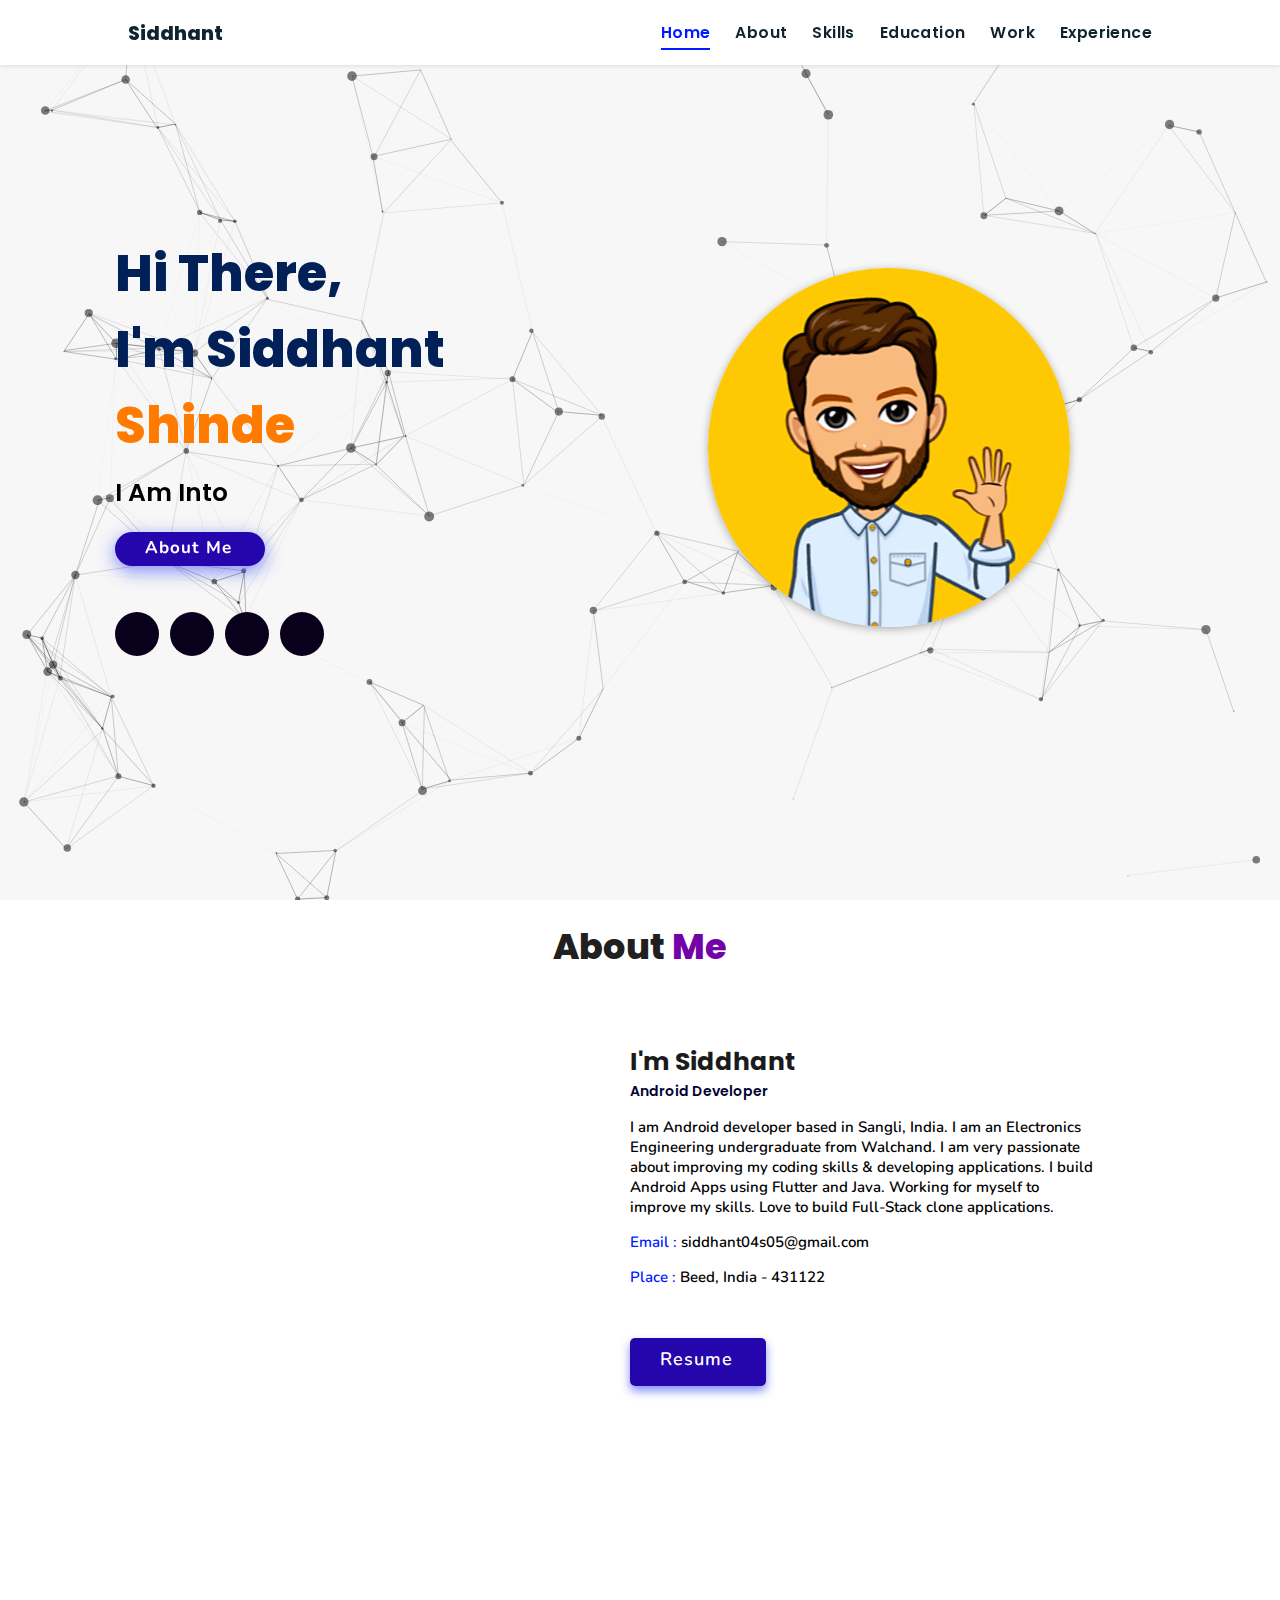
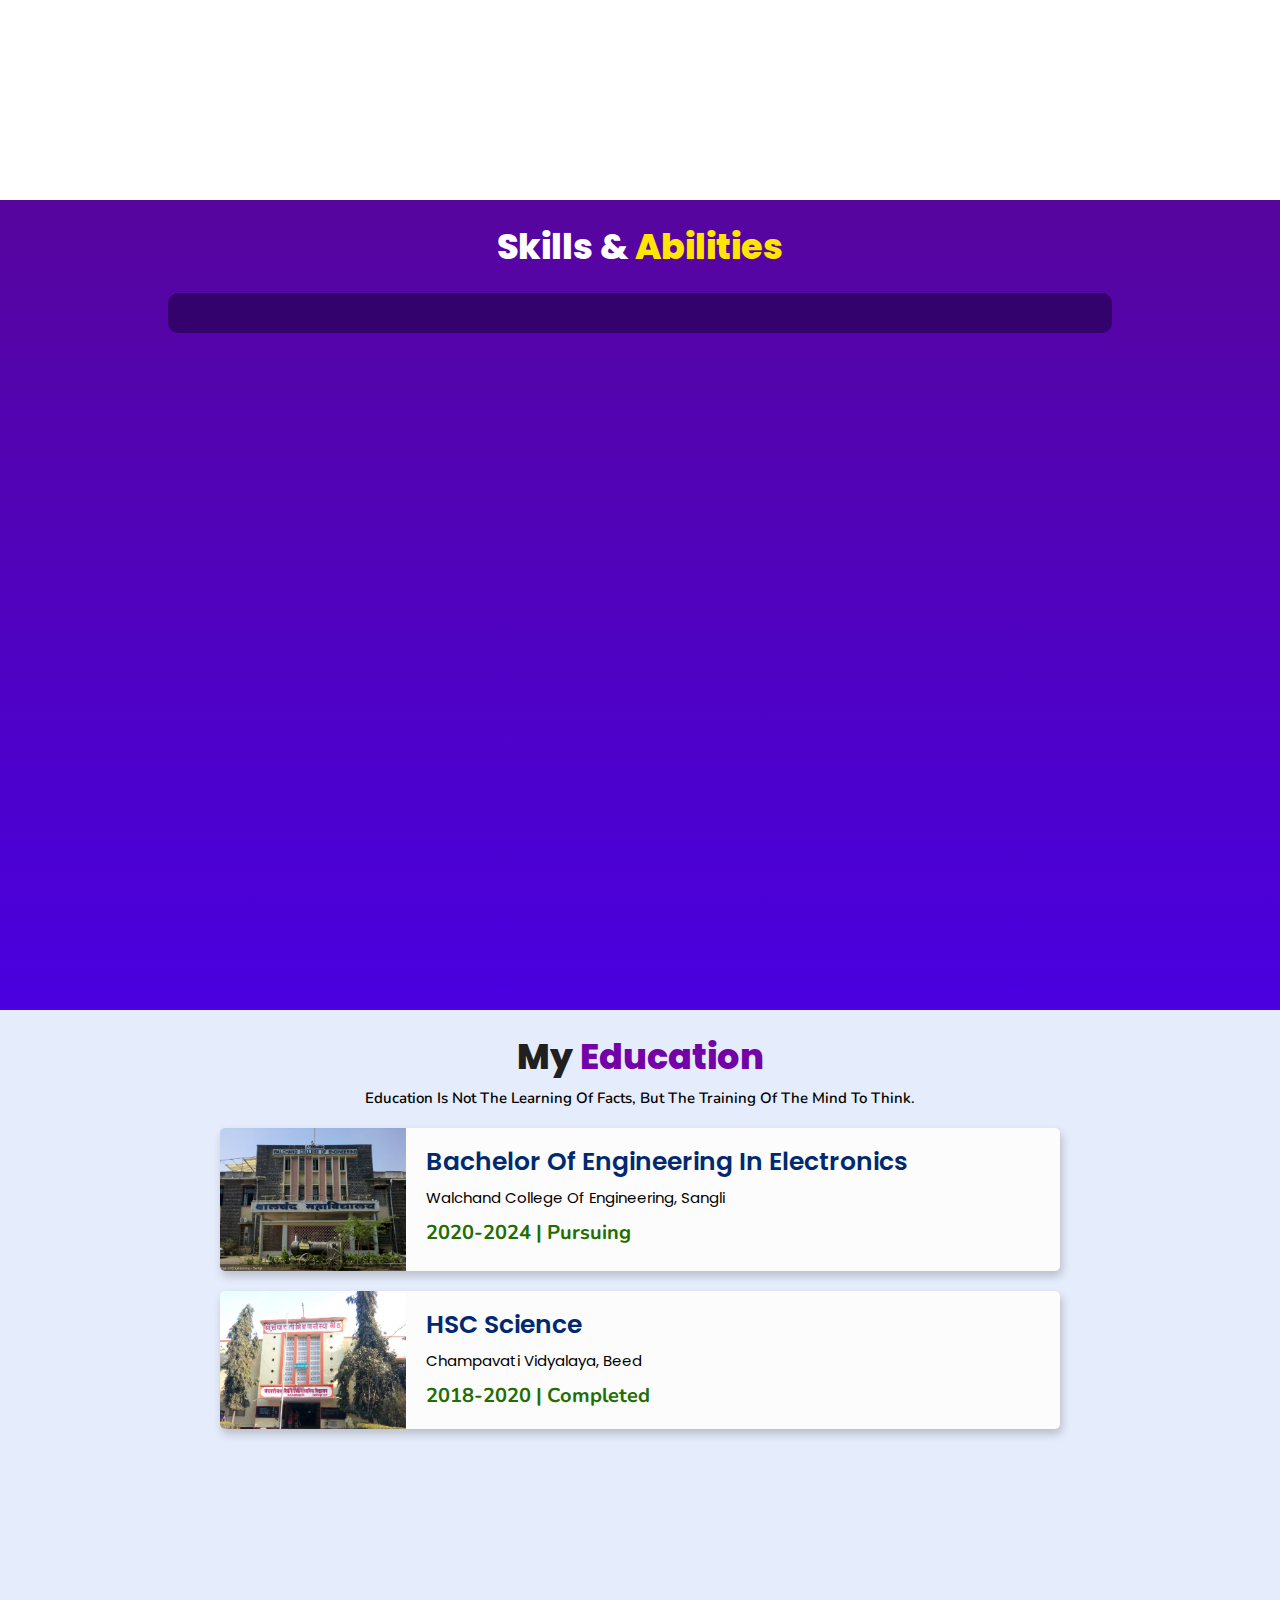
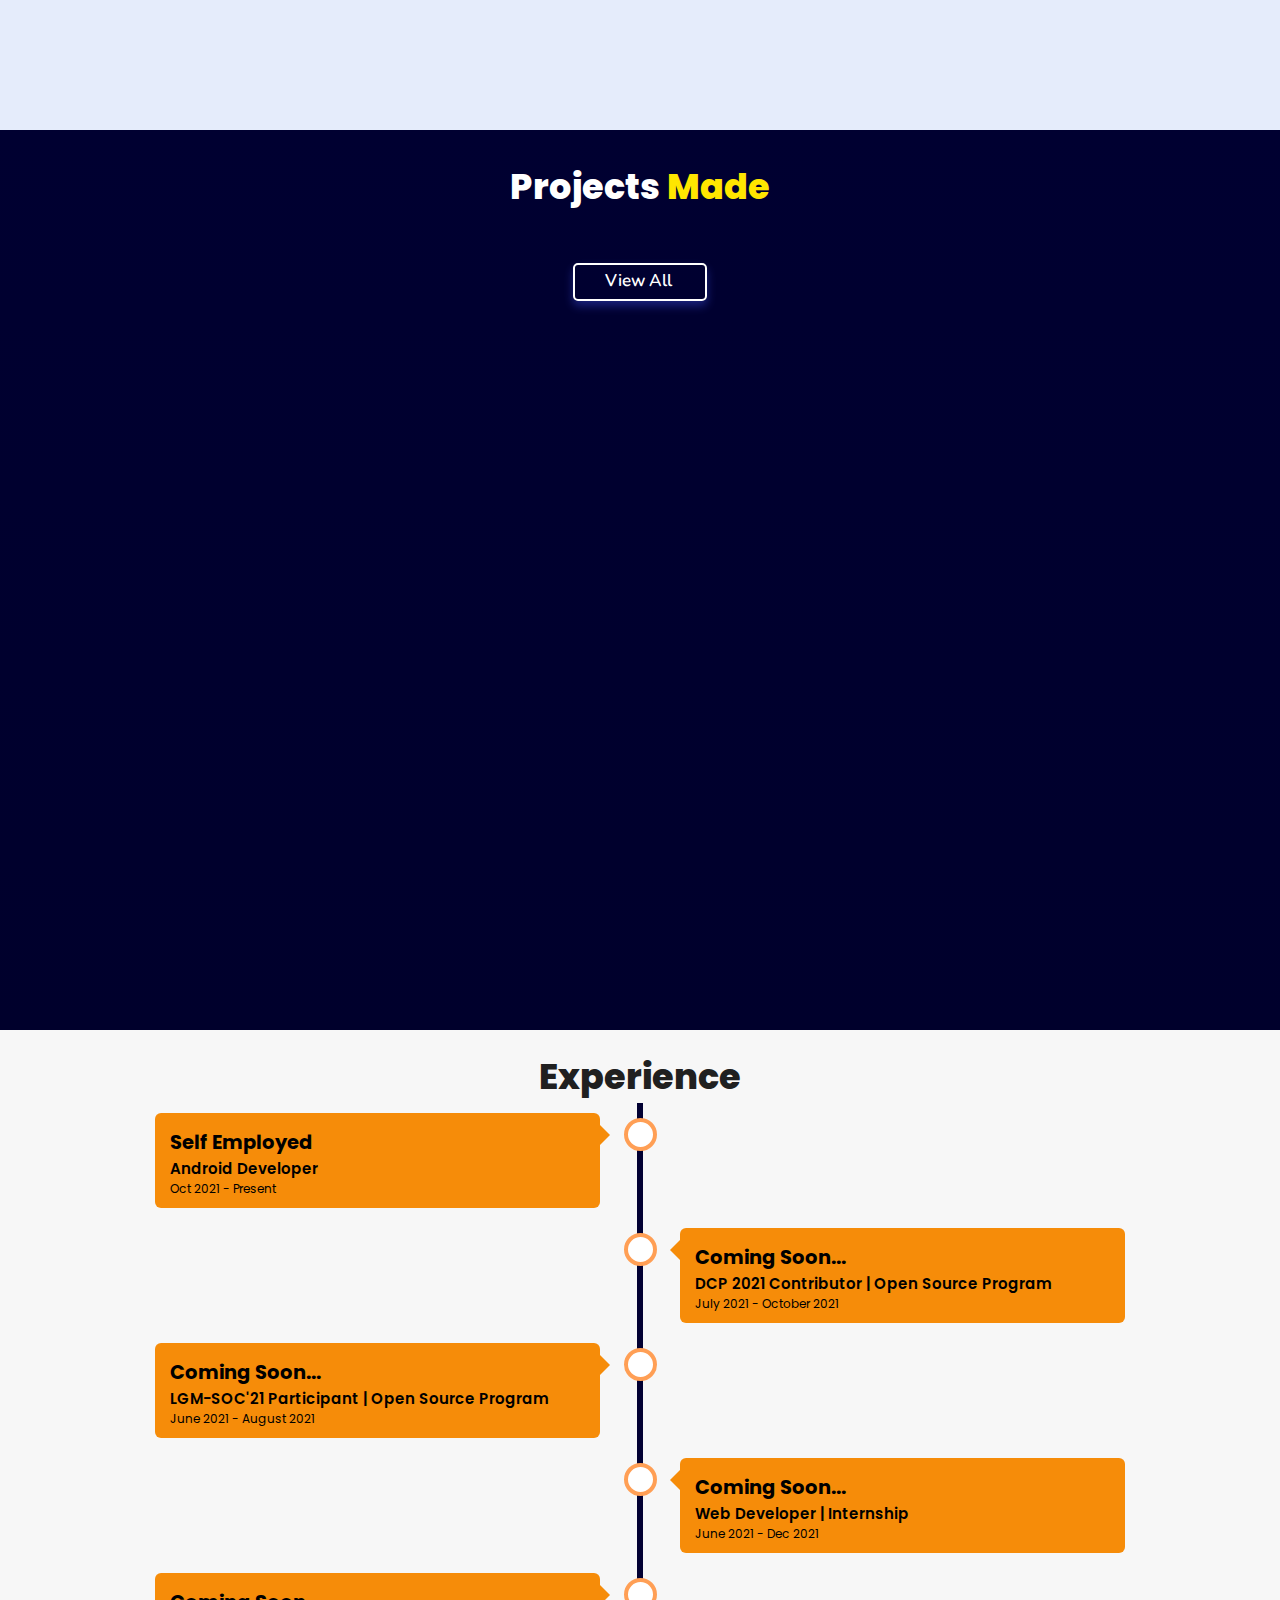
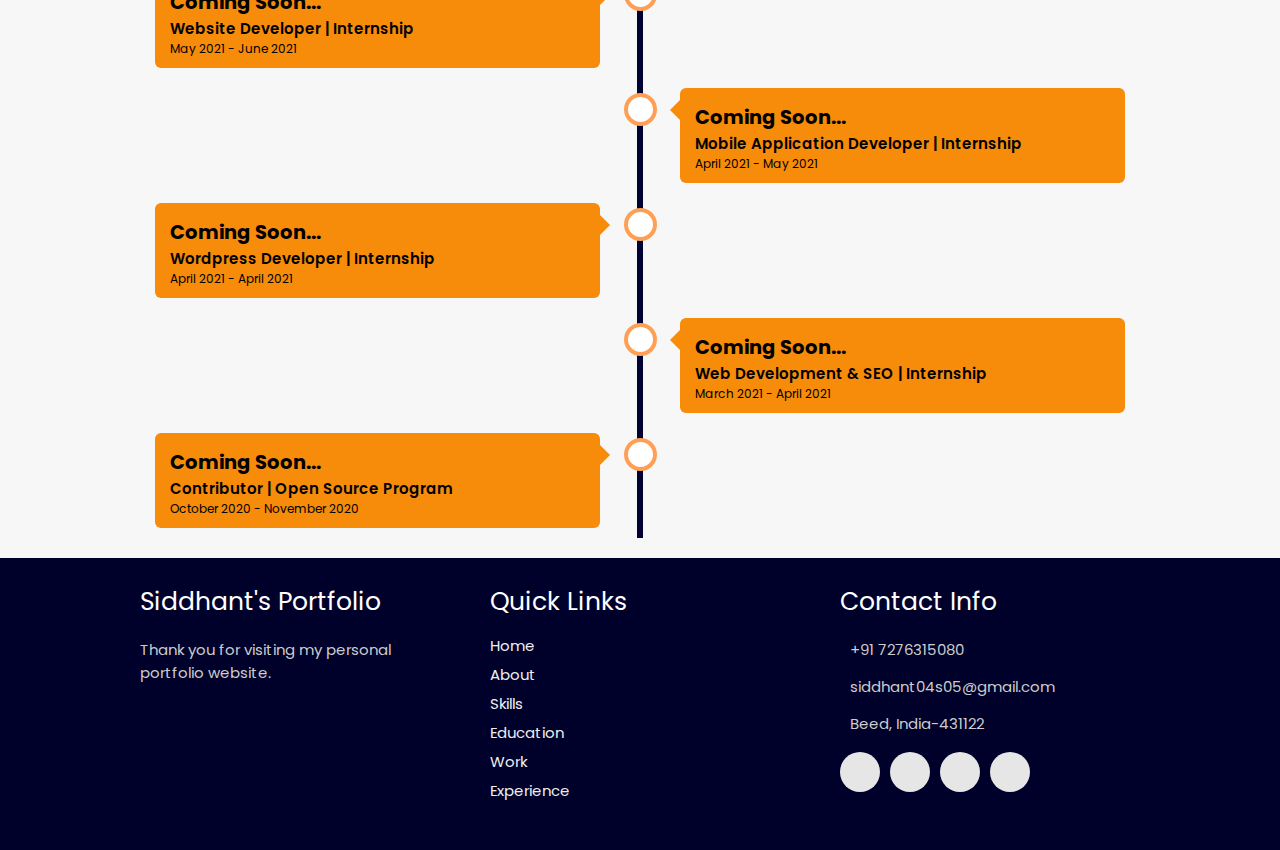
==== commit b9338435: "image" ====
--- a/index.html
+++ b/index.html
@@ -373,7 +373,7 @@
 
   <!-- ==== ALL MAJOR JAVASCRIPT CDNS ENDS ==== -->
 
-  <script src="./assets/js/script.js"></script>
+  <script src="./script.js"></script>
 
 </body>
 
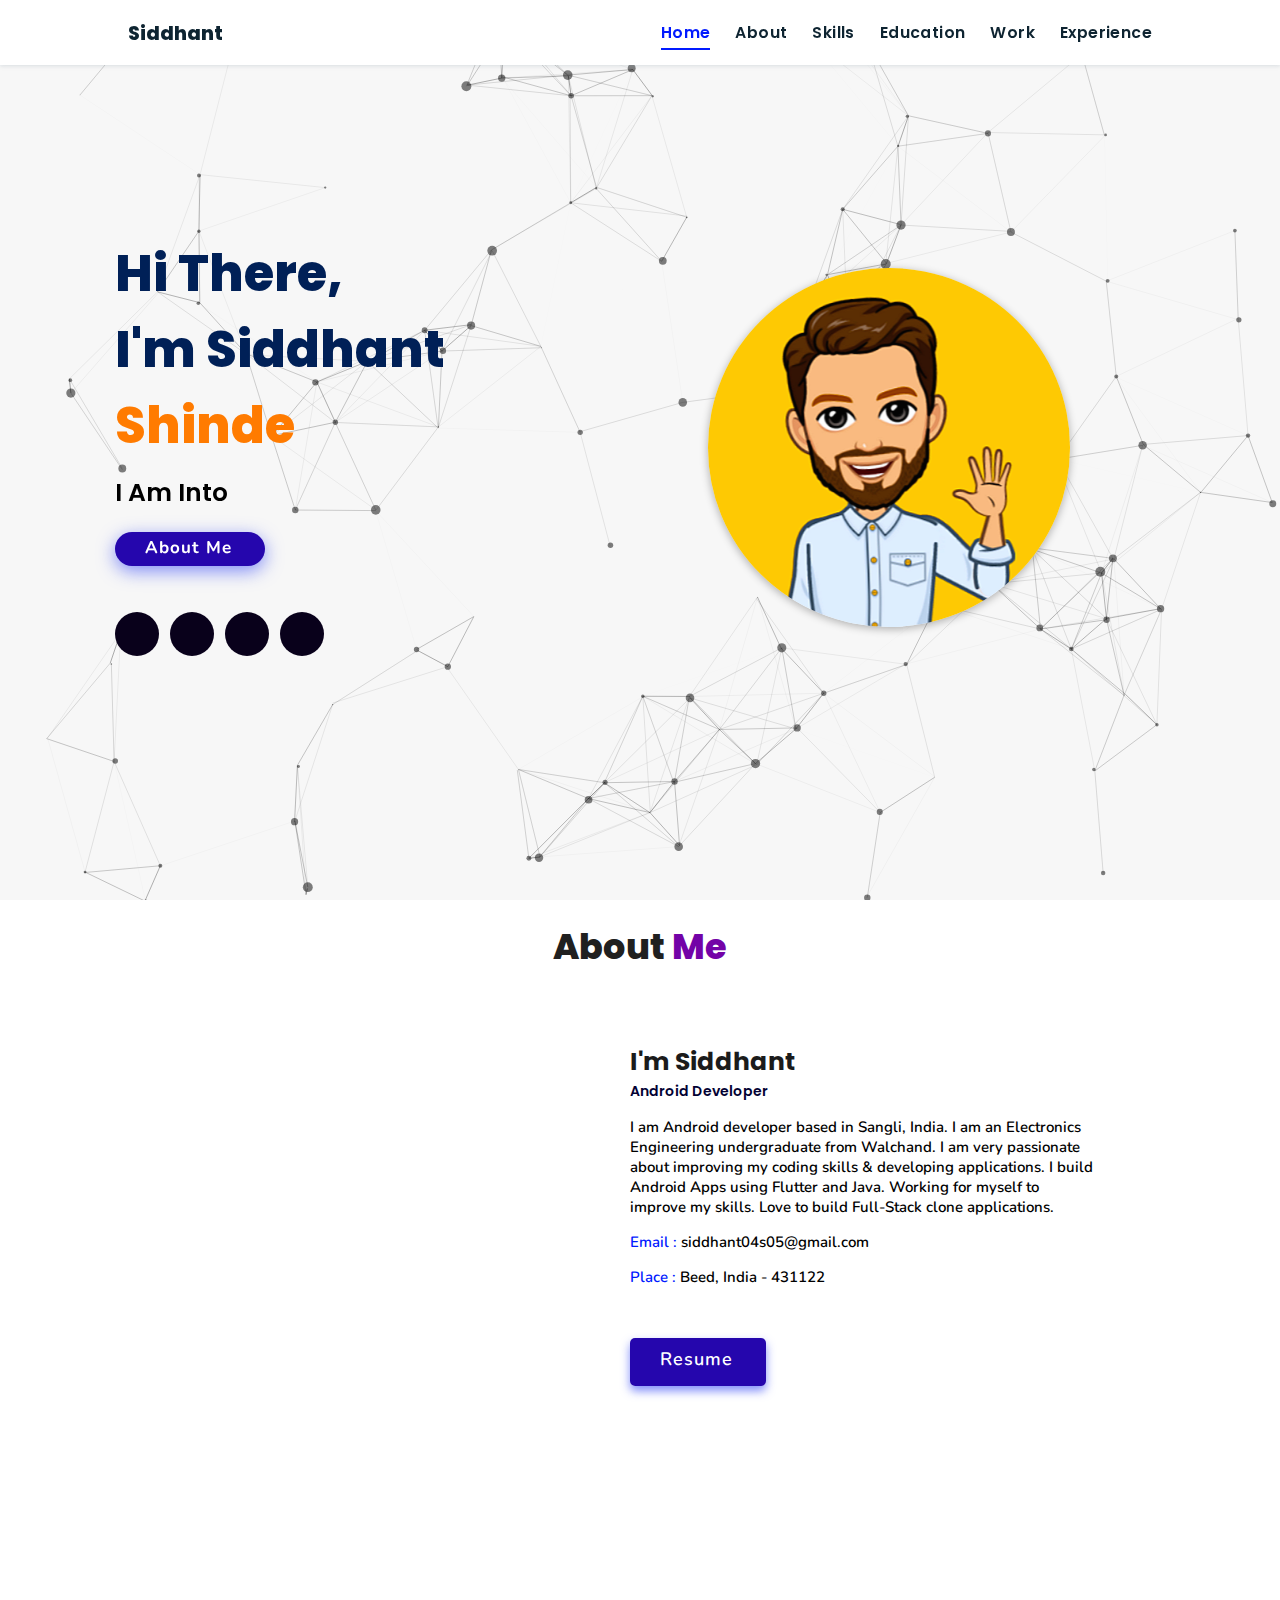
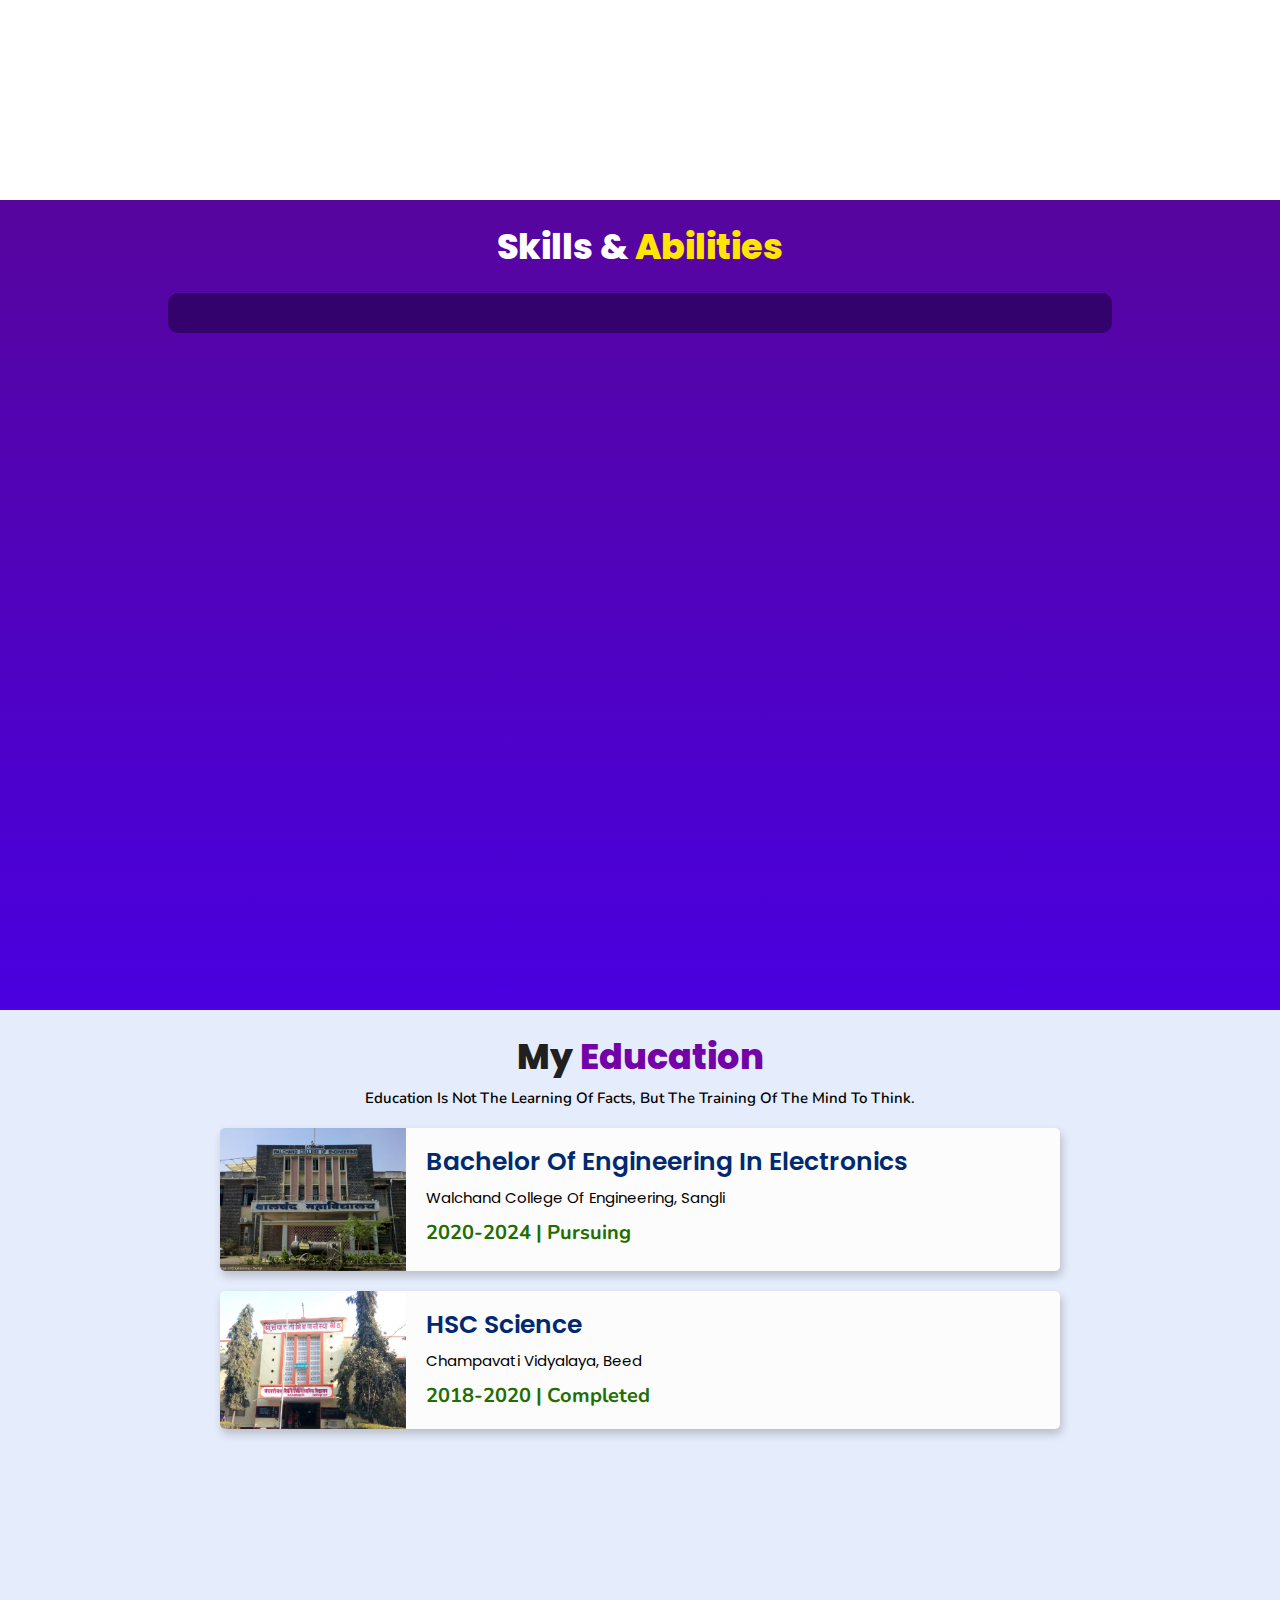
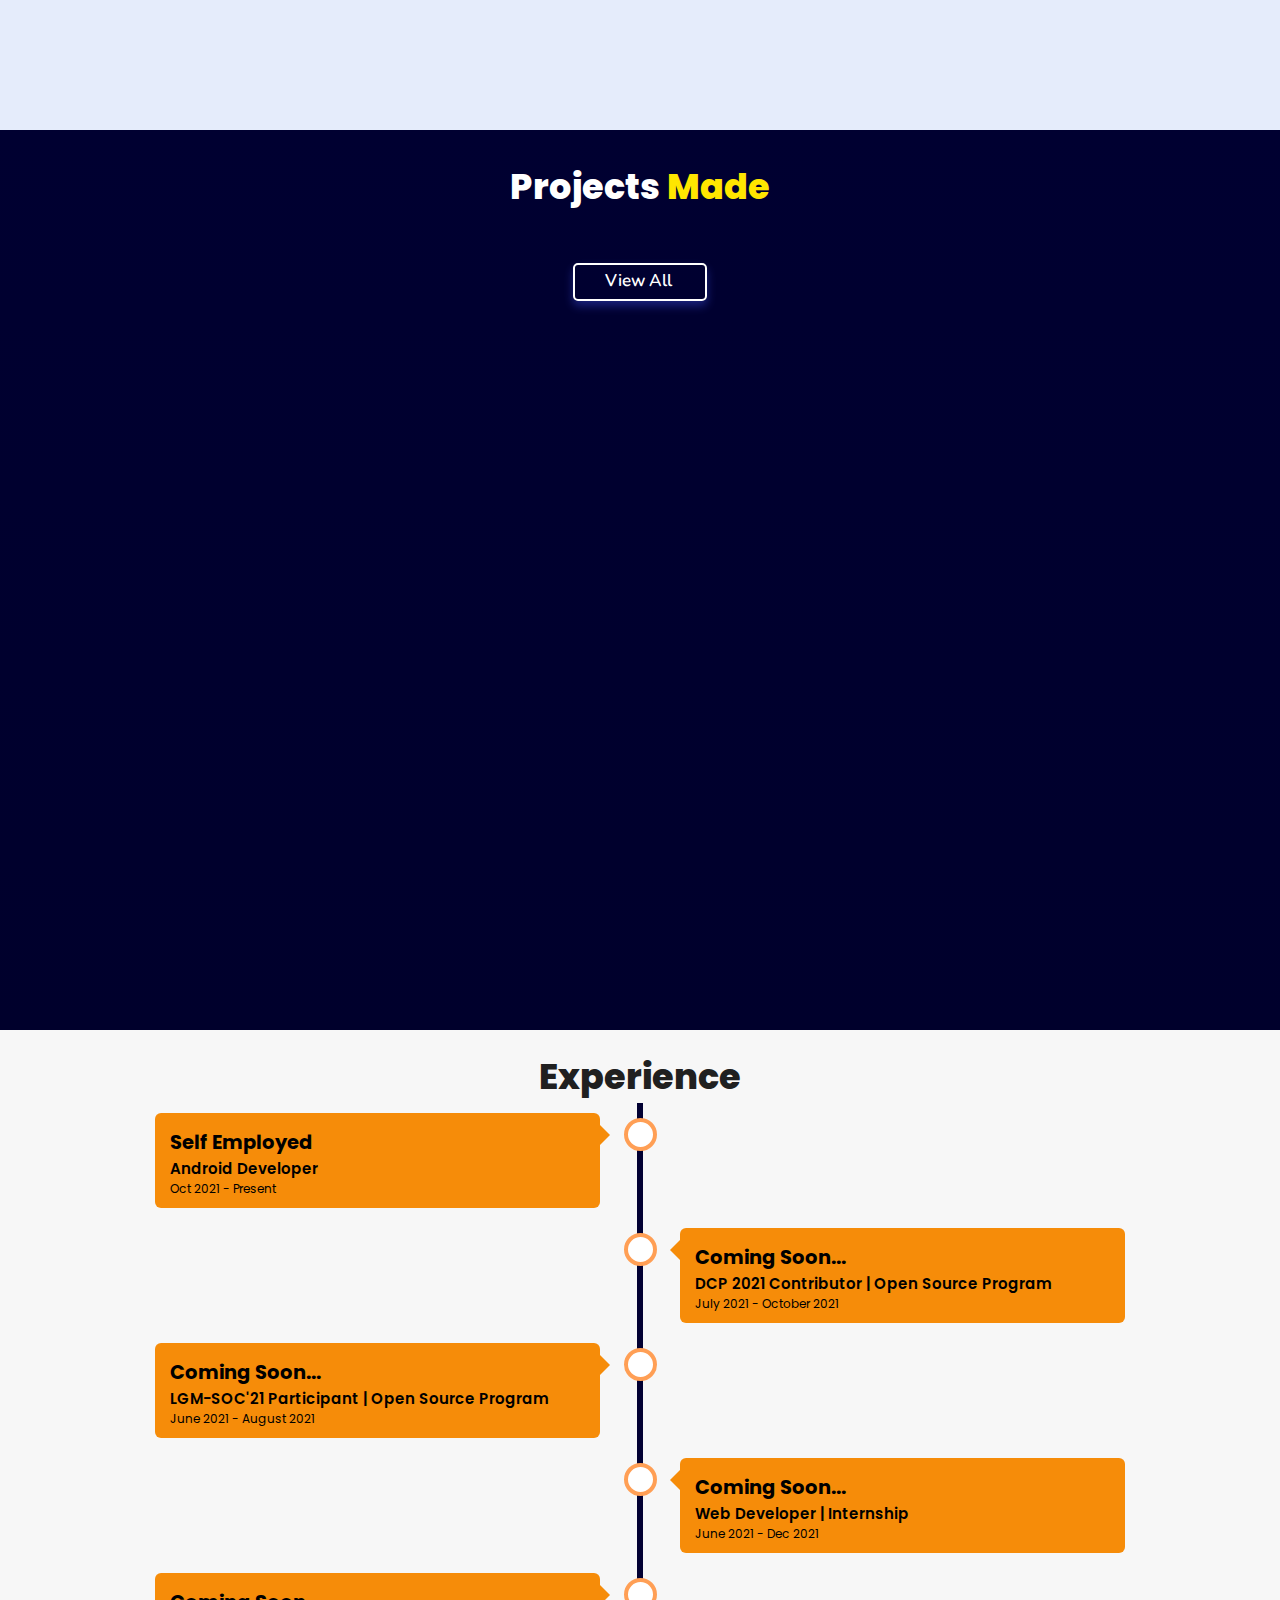
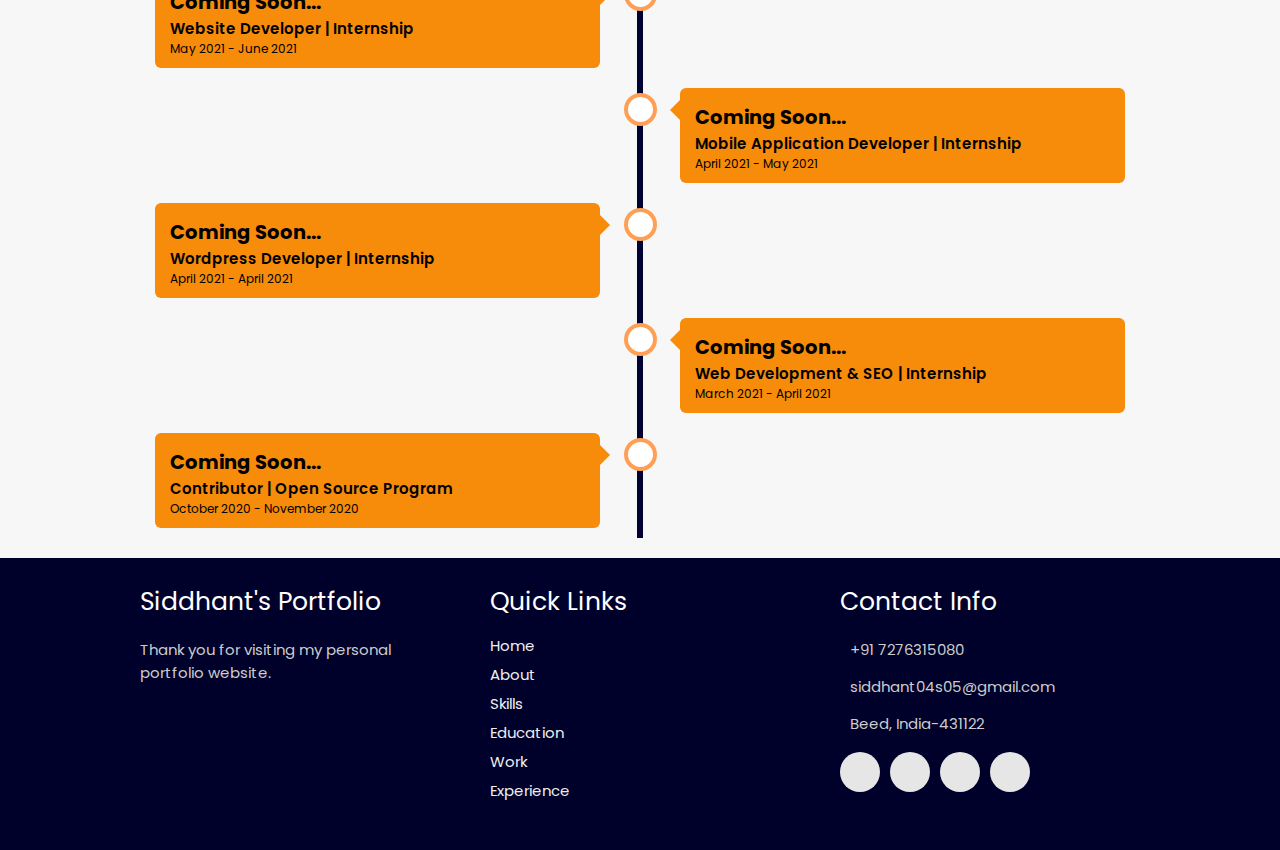
==== commit af6186cc: "error fixed" ====
--- a/index.html
+++ b/index.html
@@ -27,7 +27,7 @@
 
   <!-- navbar starts -->
   <header>
-    <a href="/" class="logo"><i class="fab fa-linux"></i> Siddhant</a>
+    <a href="index.html" class="logo"><i class="fab fa-linux"></i> Siddhant</a>
 
     <div id="menu" class="fas fa-bars"></div>
     <nav class="navbar">
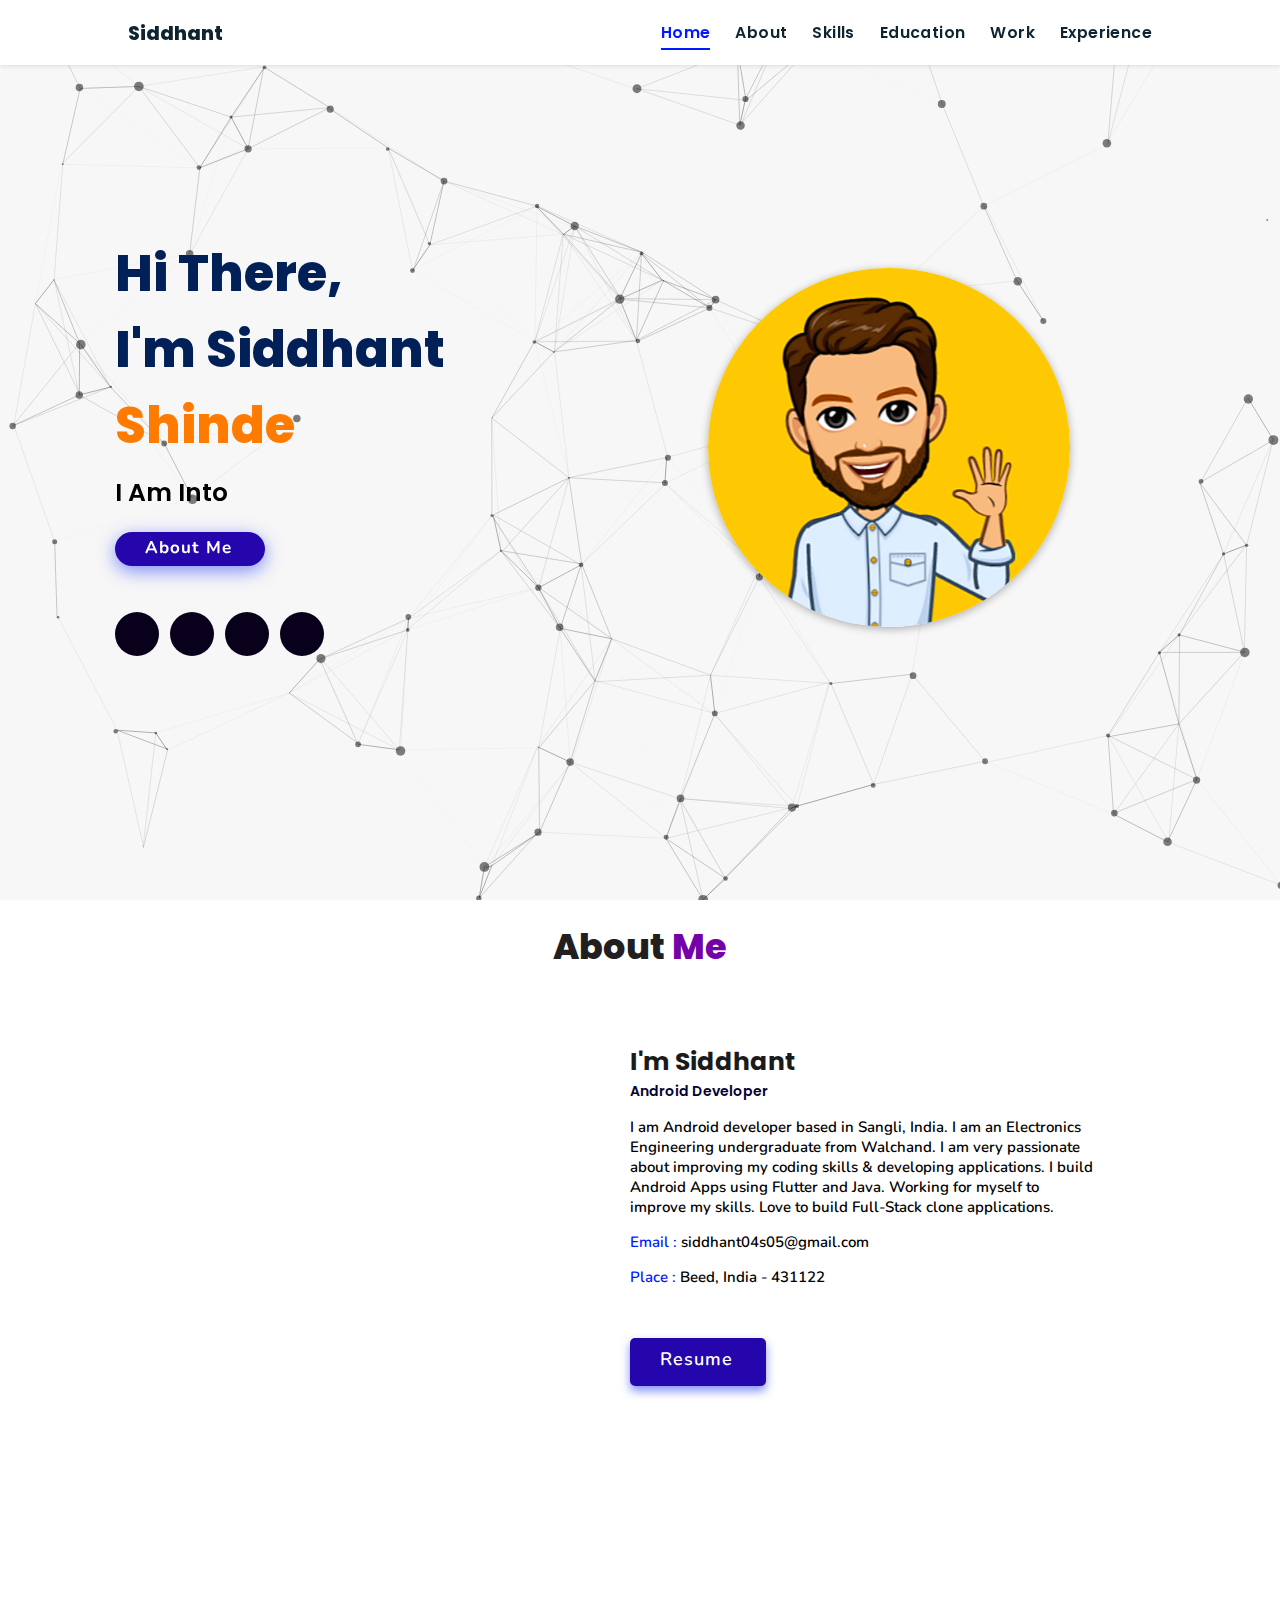
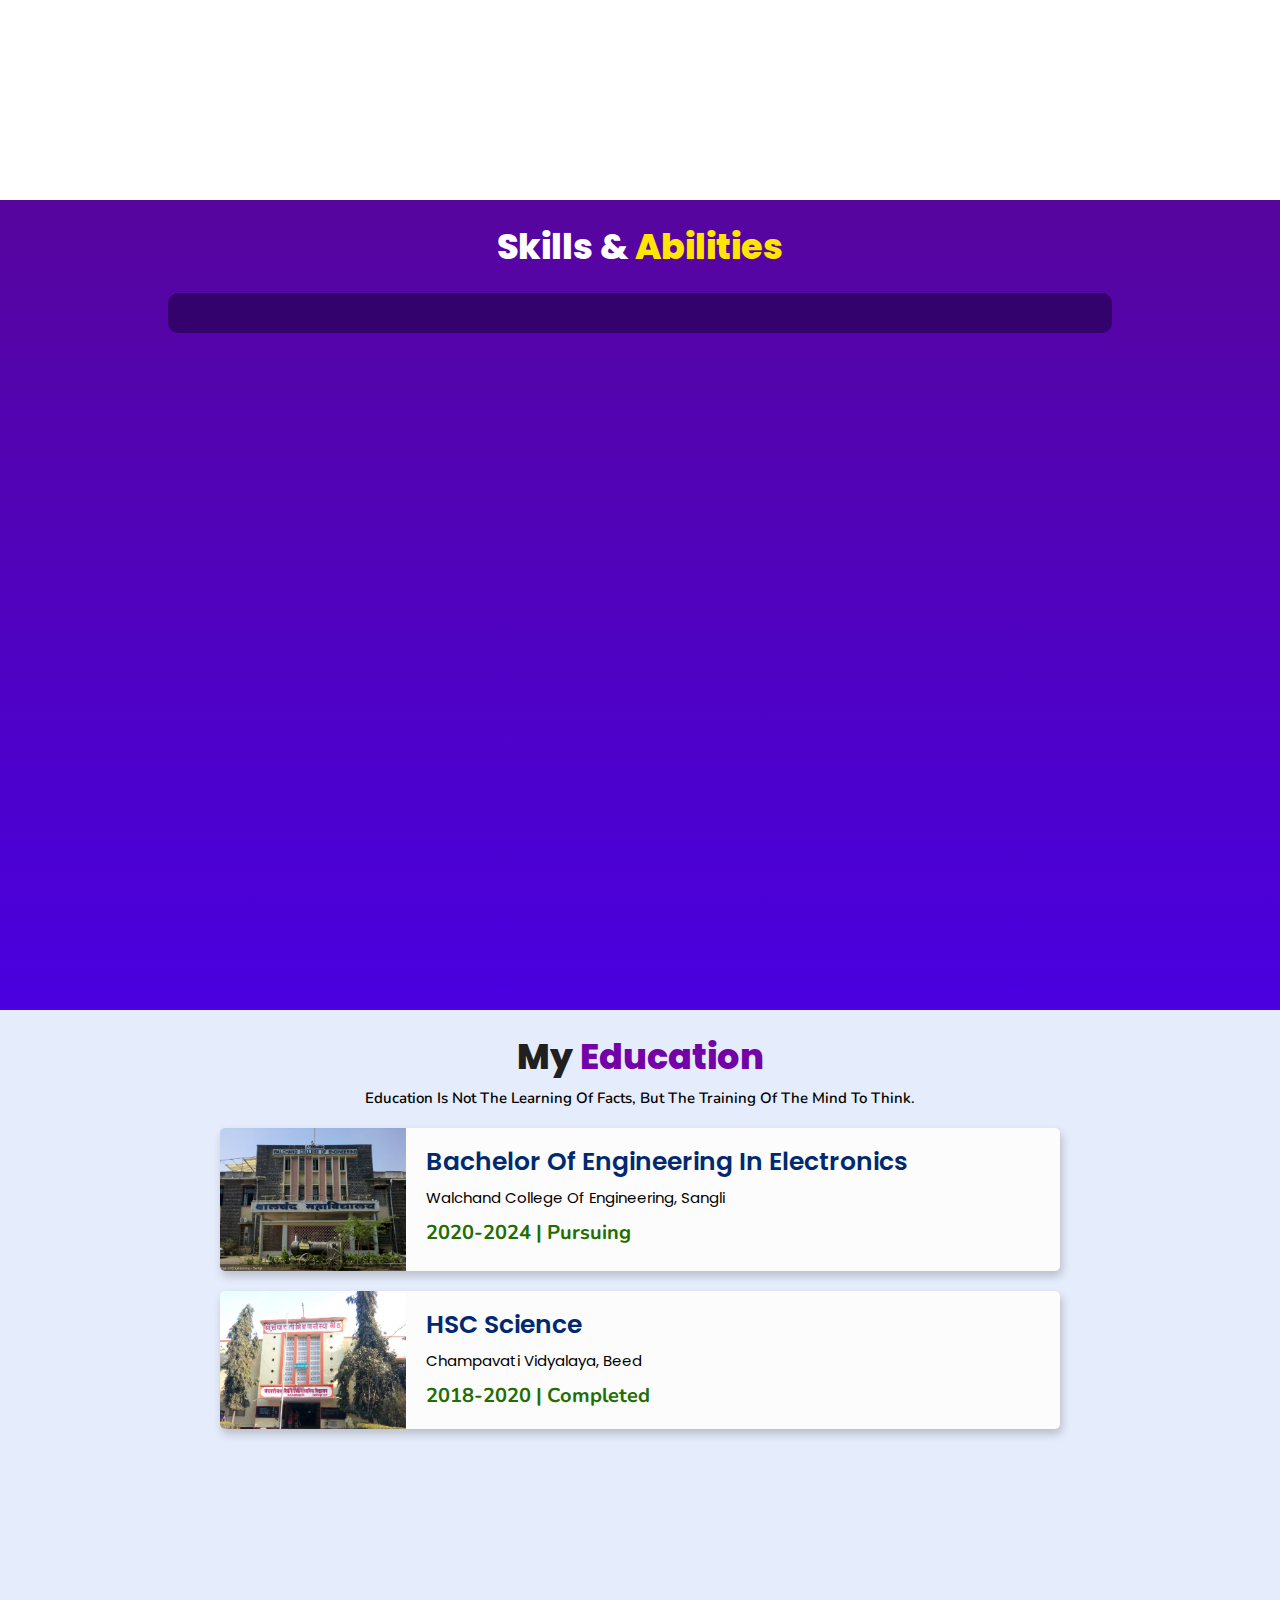
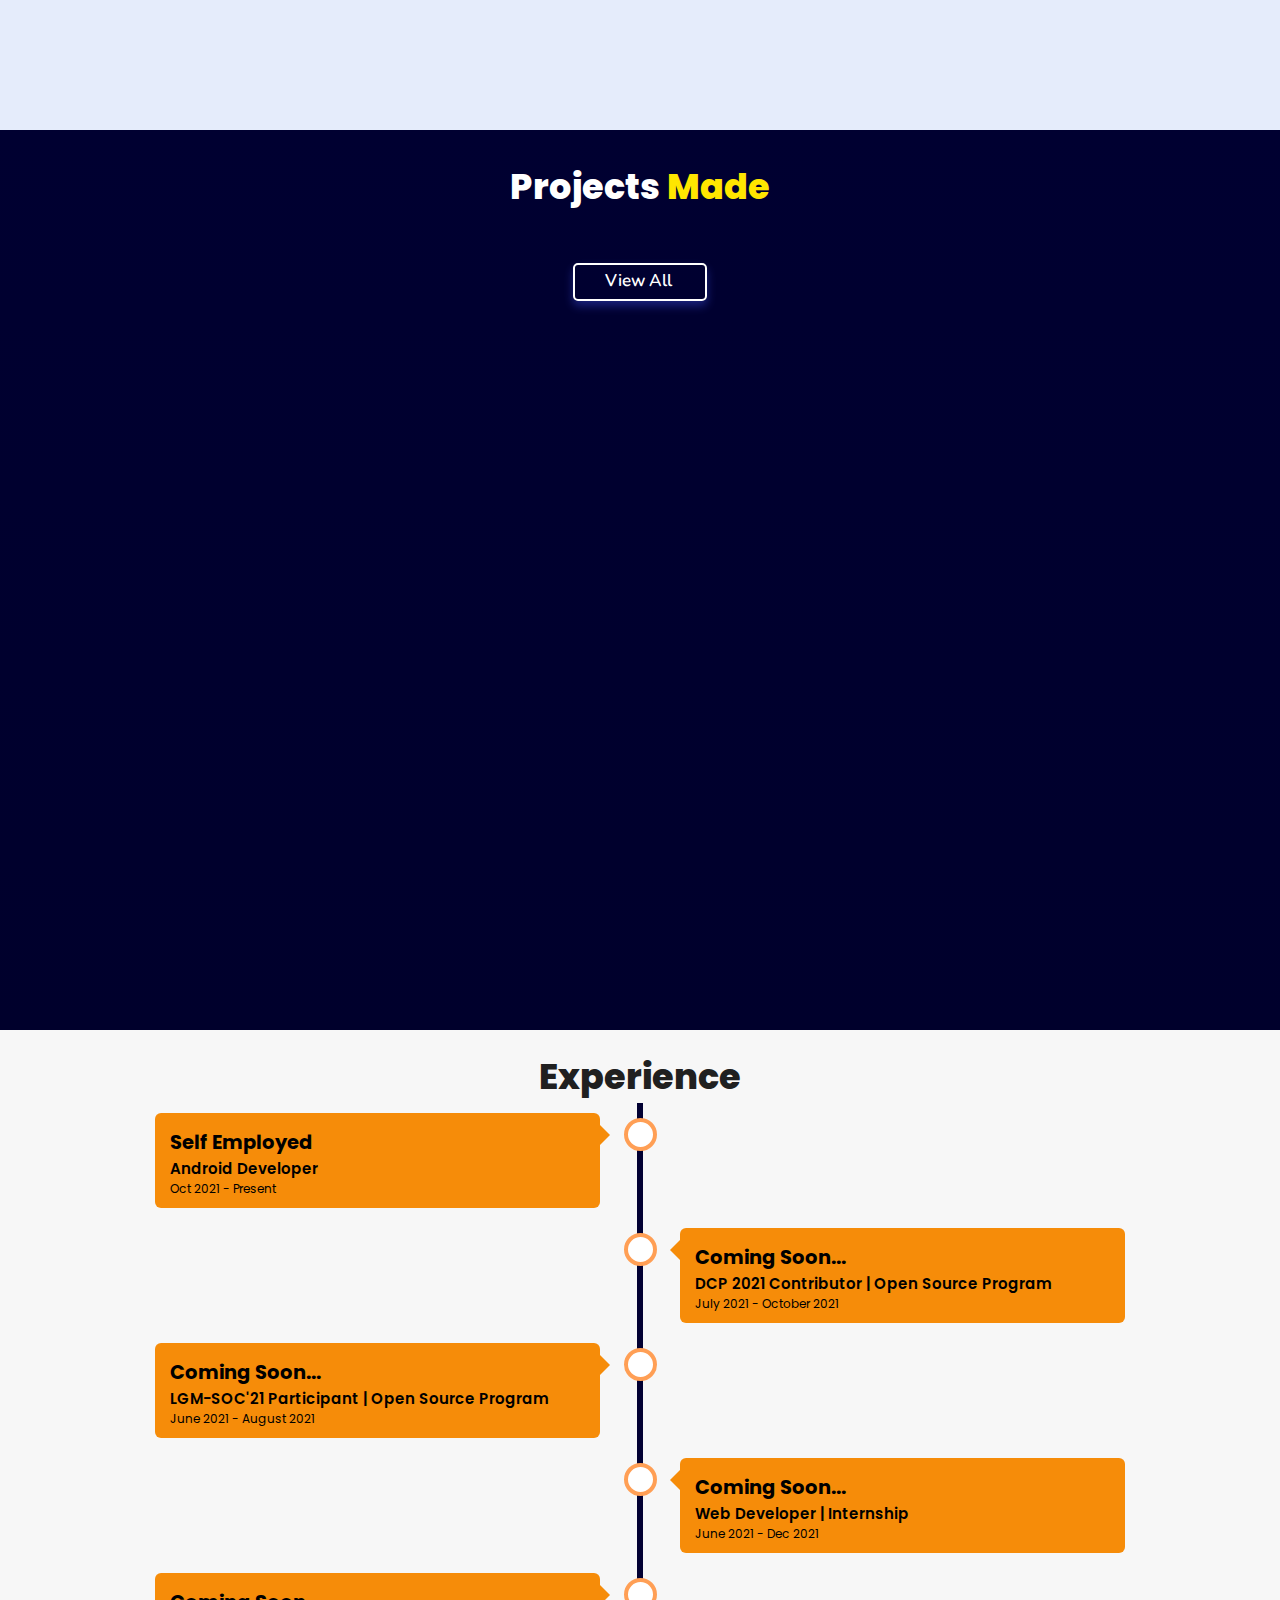
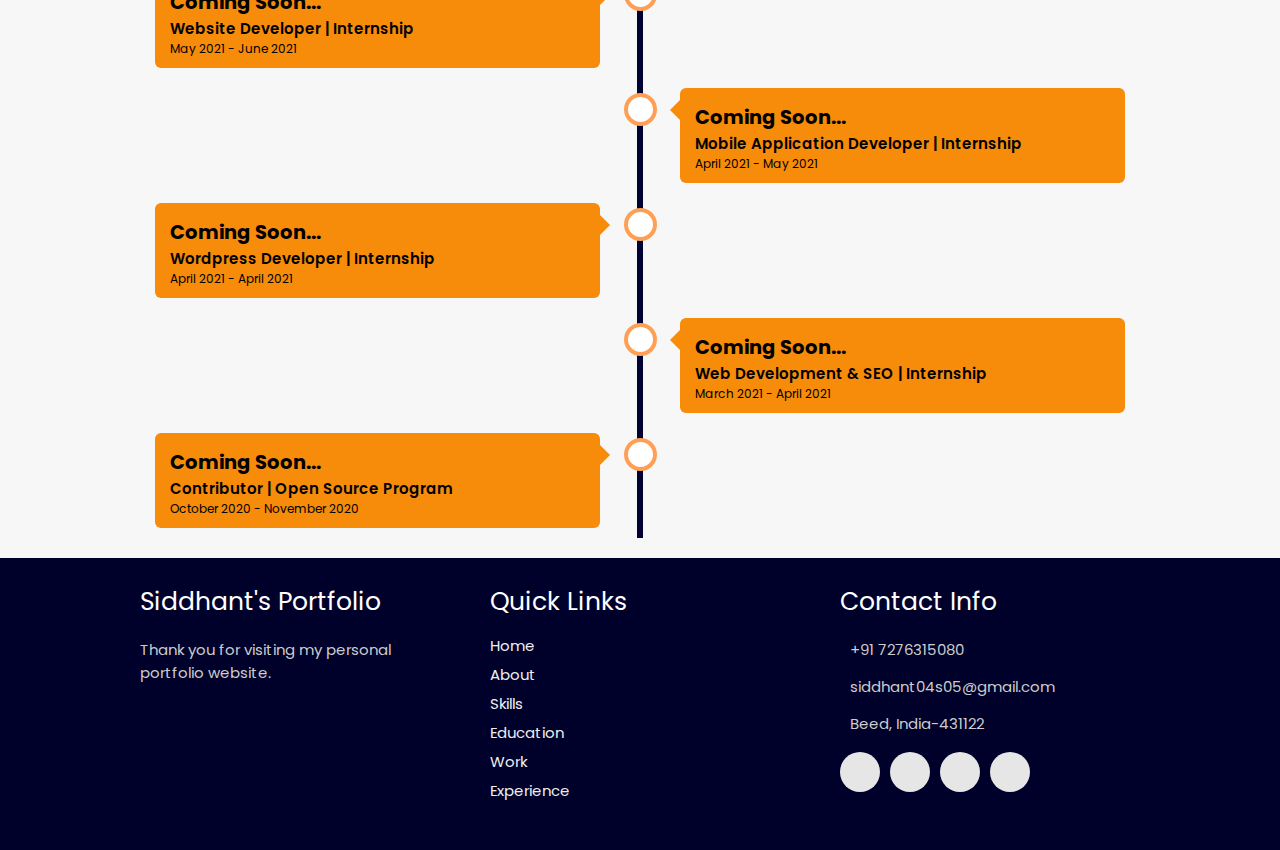
==== commit db54a011: "Resume added" ====
--- a/index.html
+++ b/index.html
@@ -103,7 +103,7 @@
         </div>
 
         <div class="resumebtn">
-          <a href="" target="_blank" class="btn"><span>Resume</span>
+          <a href="https://drive.google.com/file/d/1bQiR09FNZtJh3vJTzYp5OPjq89dpsi10/view?usp=sharing" target="_blank" class="btn"><span>Resume</span>
             <i class="fas fa-chevron-right"></i>
           </a>
         </div>
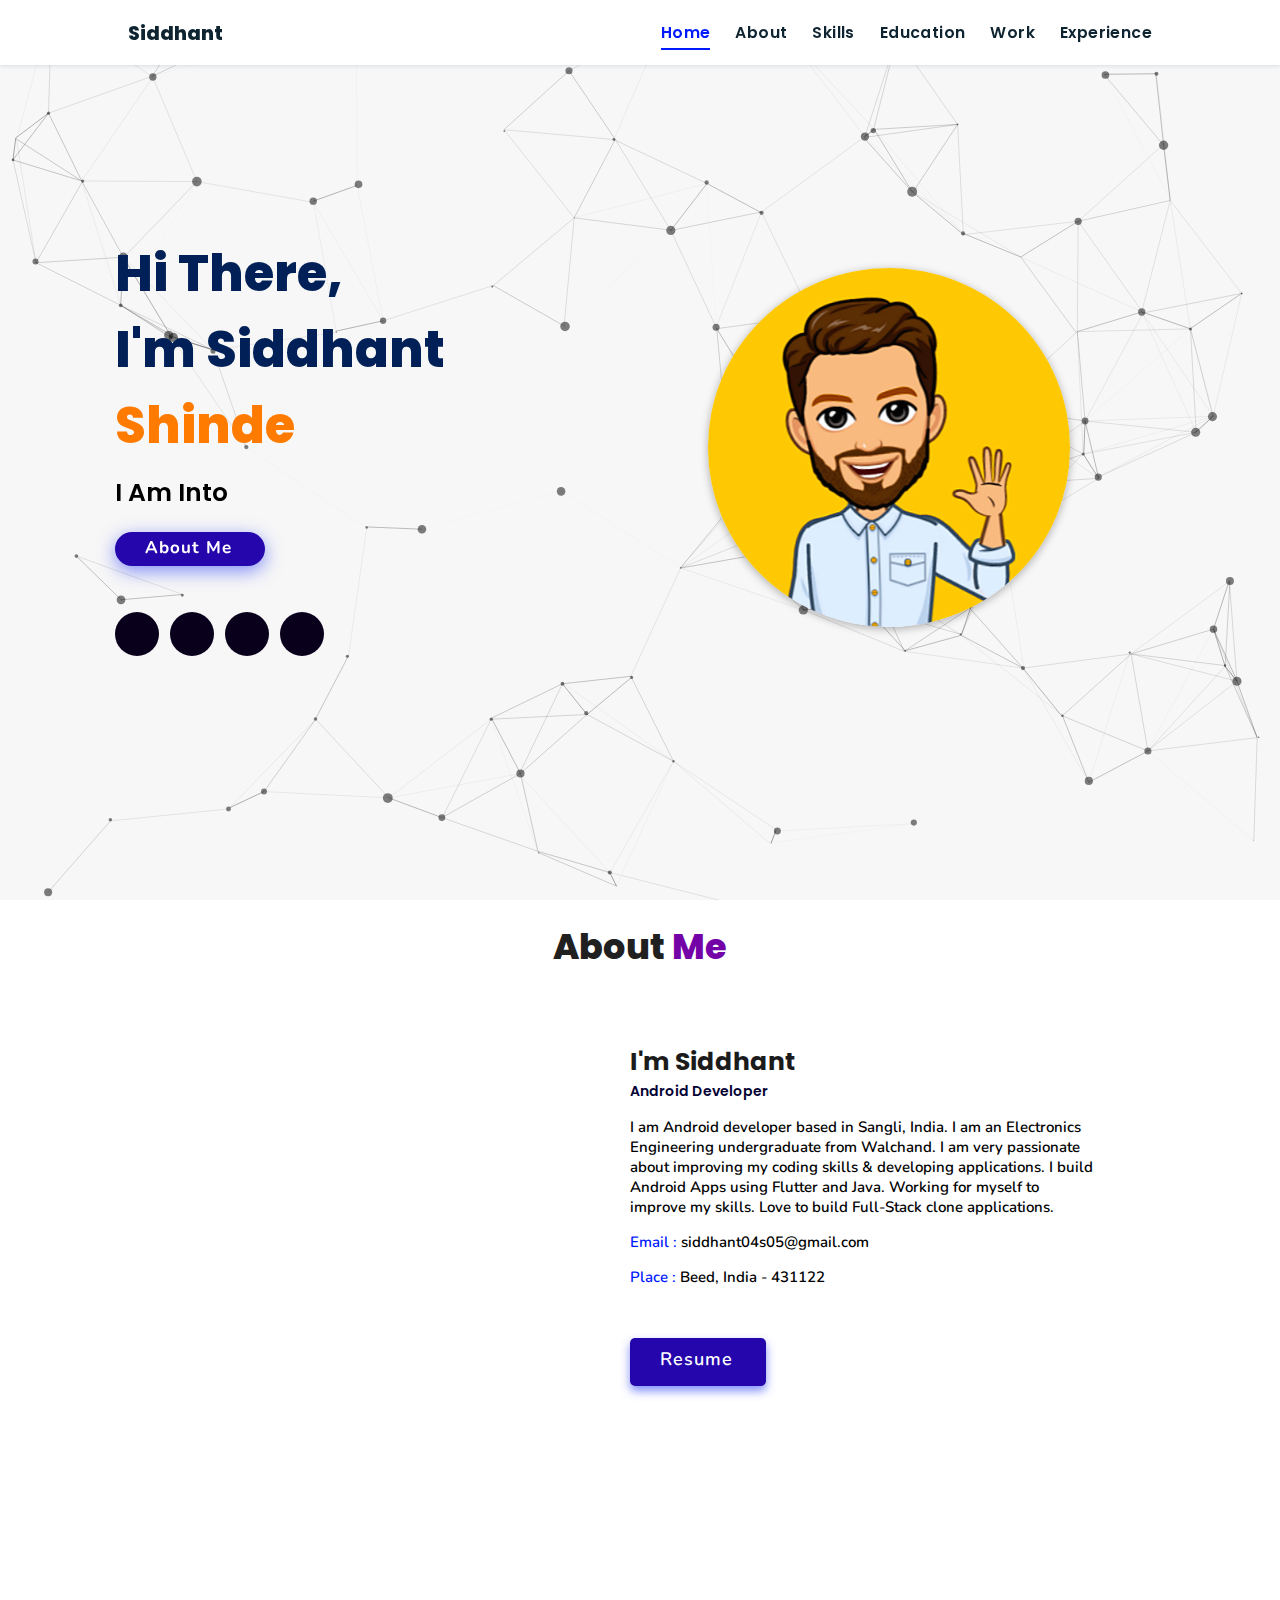
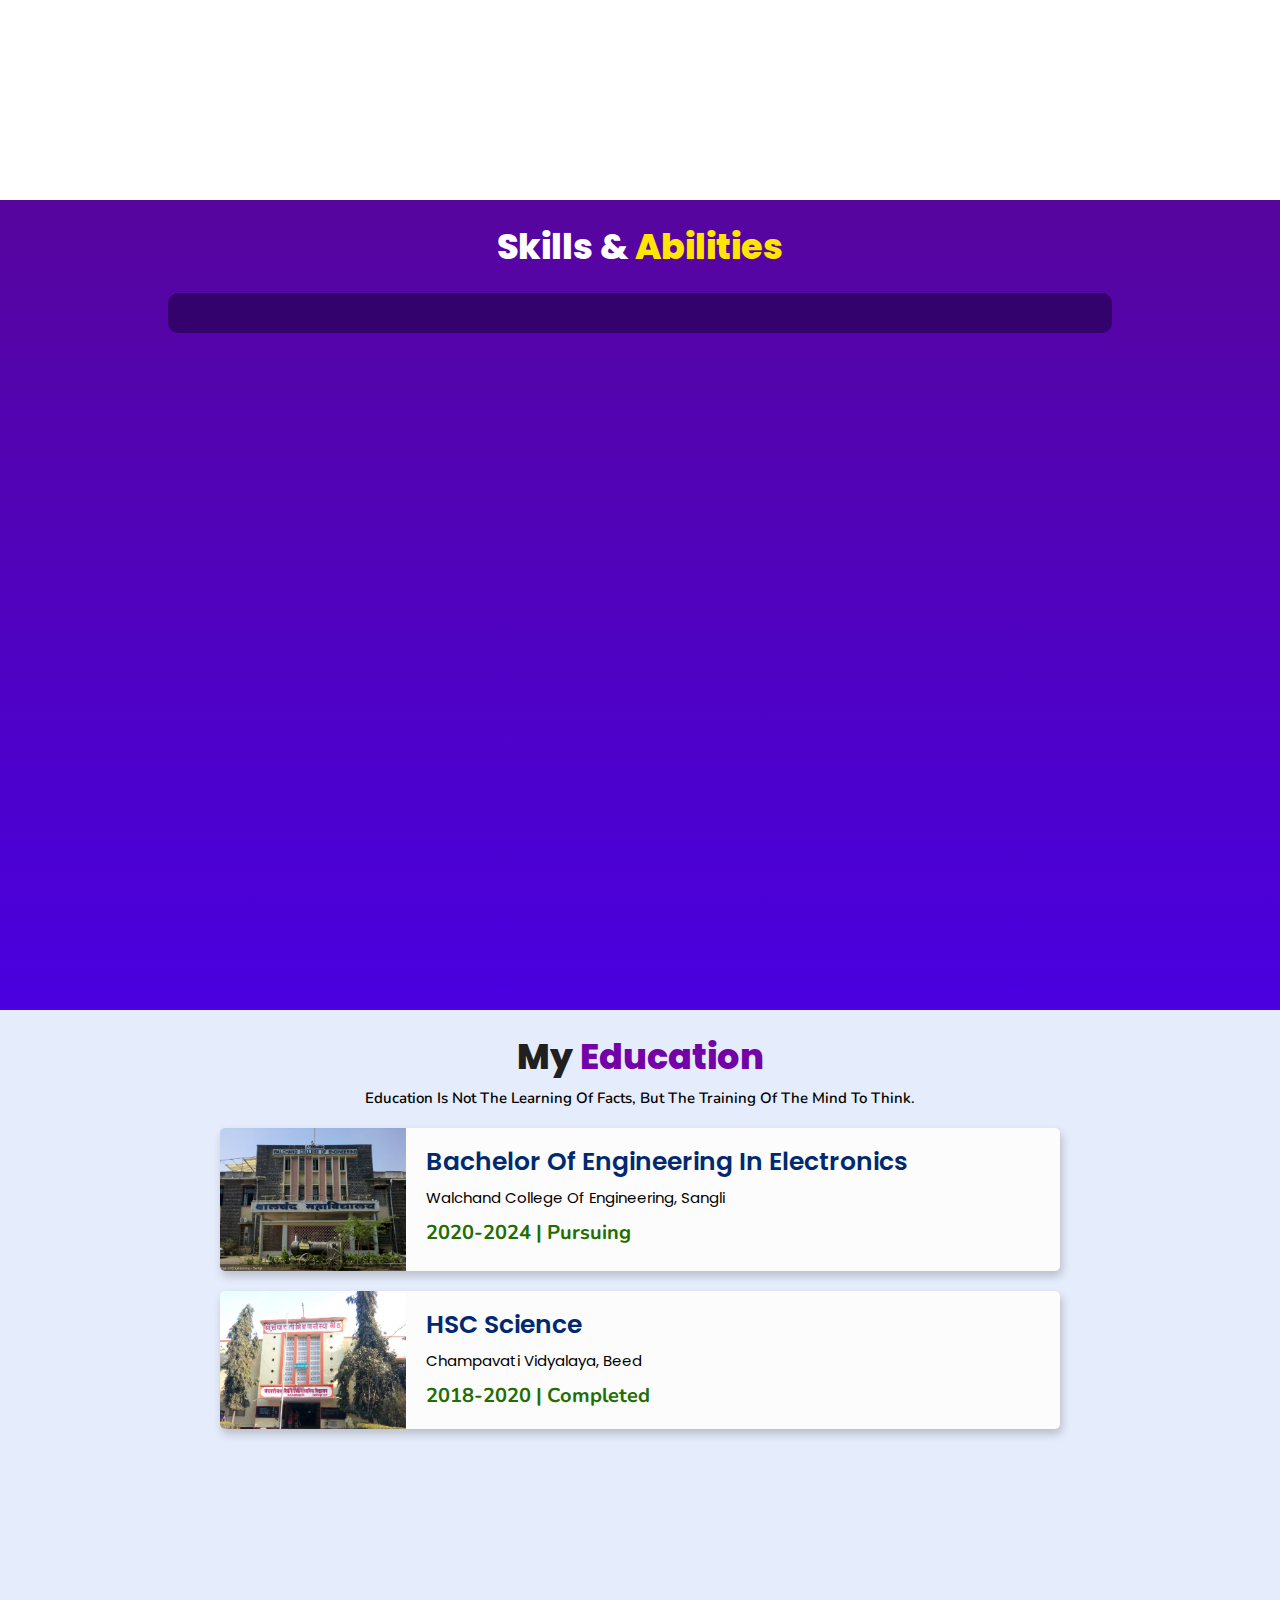
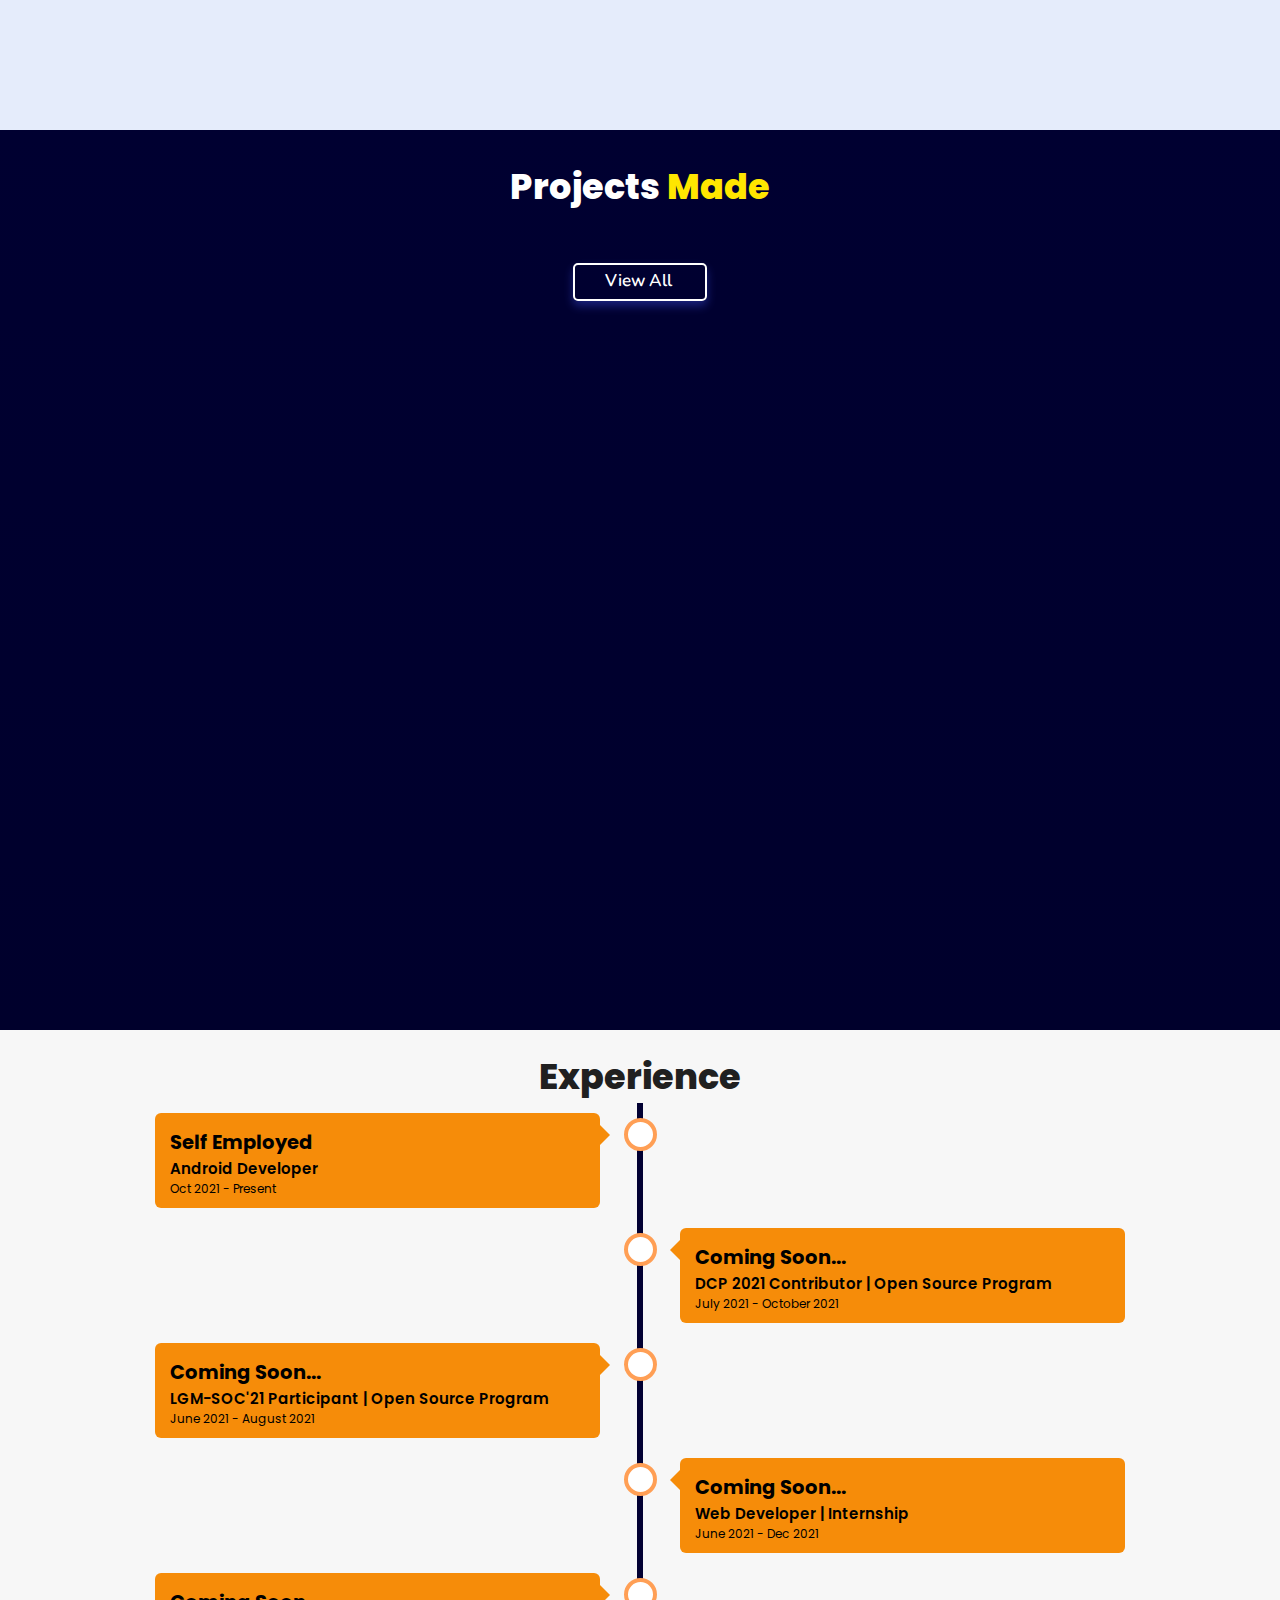
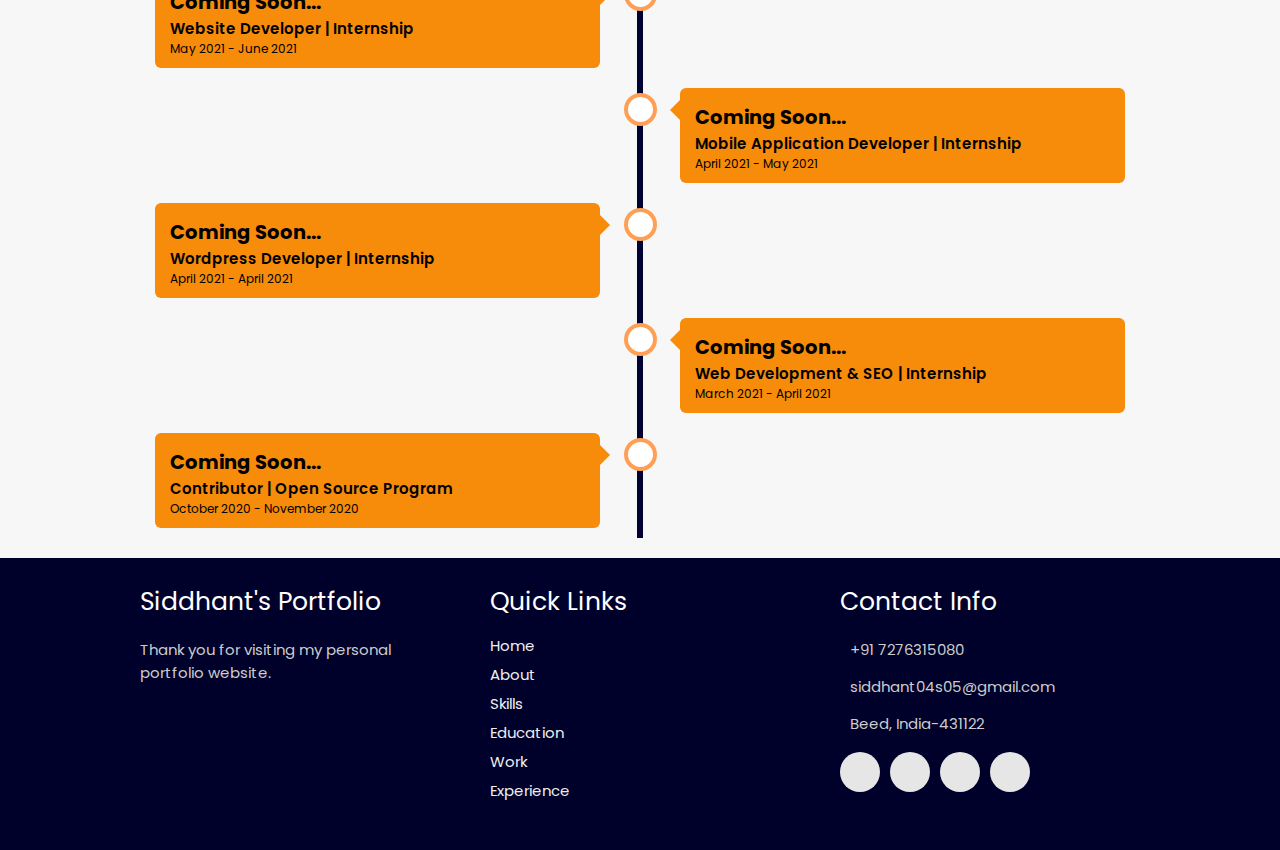
==== commit 387d157f: "resume updated" ====
--- a/index.html
+++ b/index.html
@@ -103,7 +103,7 @@
         </div>
 
         <div class="resumebtn">
-          <a href="https://drive.google.com/file/d/1bQiR09FNZtJh3vJTzYp5OPjq89dpsi10/view?usp=sharing" target="_blank" class="btn"><span>Resume</span>
+          <a href="https://drive.google.com/file/d/1kzyv8jYVsAQ-BnYMgrheEOAsaaQboU3J/view?usp=sharing" target="_blank" class="btn"><span>Resume</span>
             <i class="fas fa-chevron-right"></i>
           </a>
         </div>
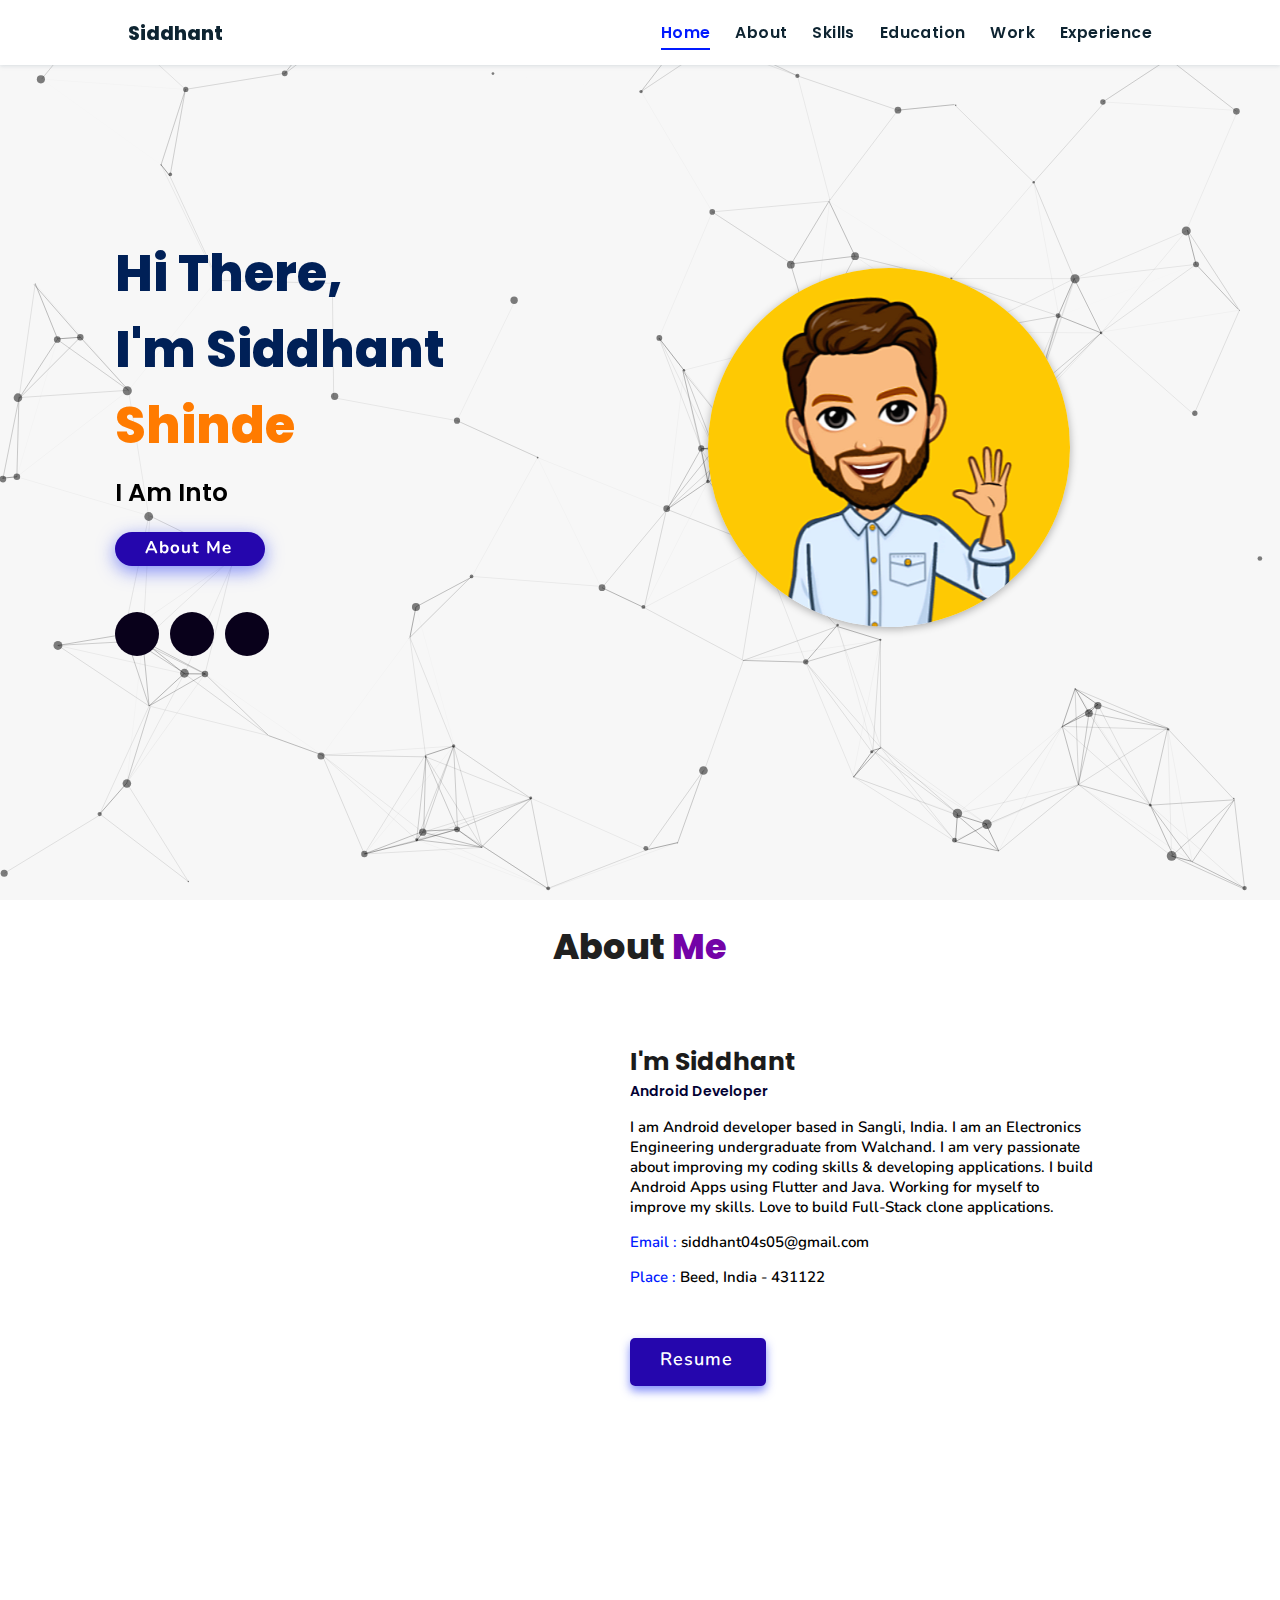
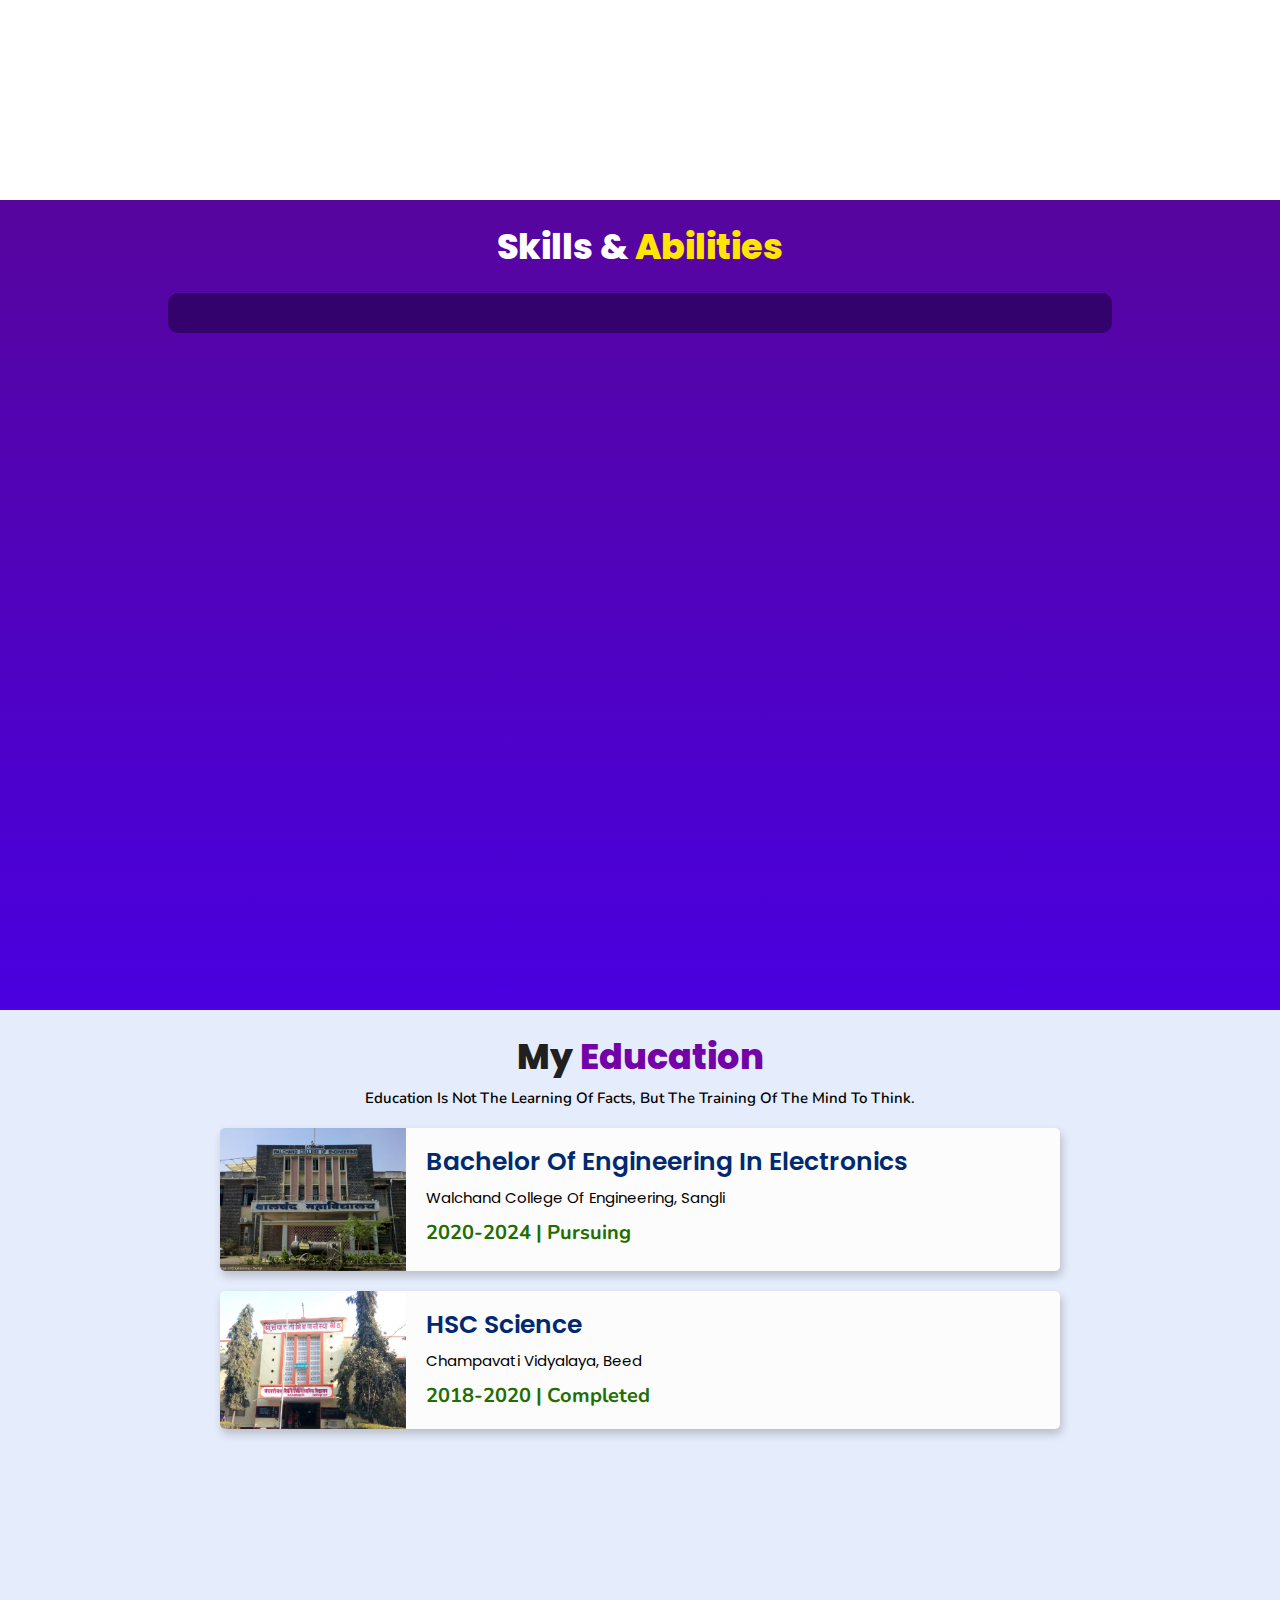
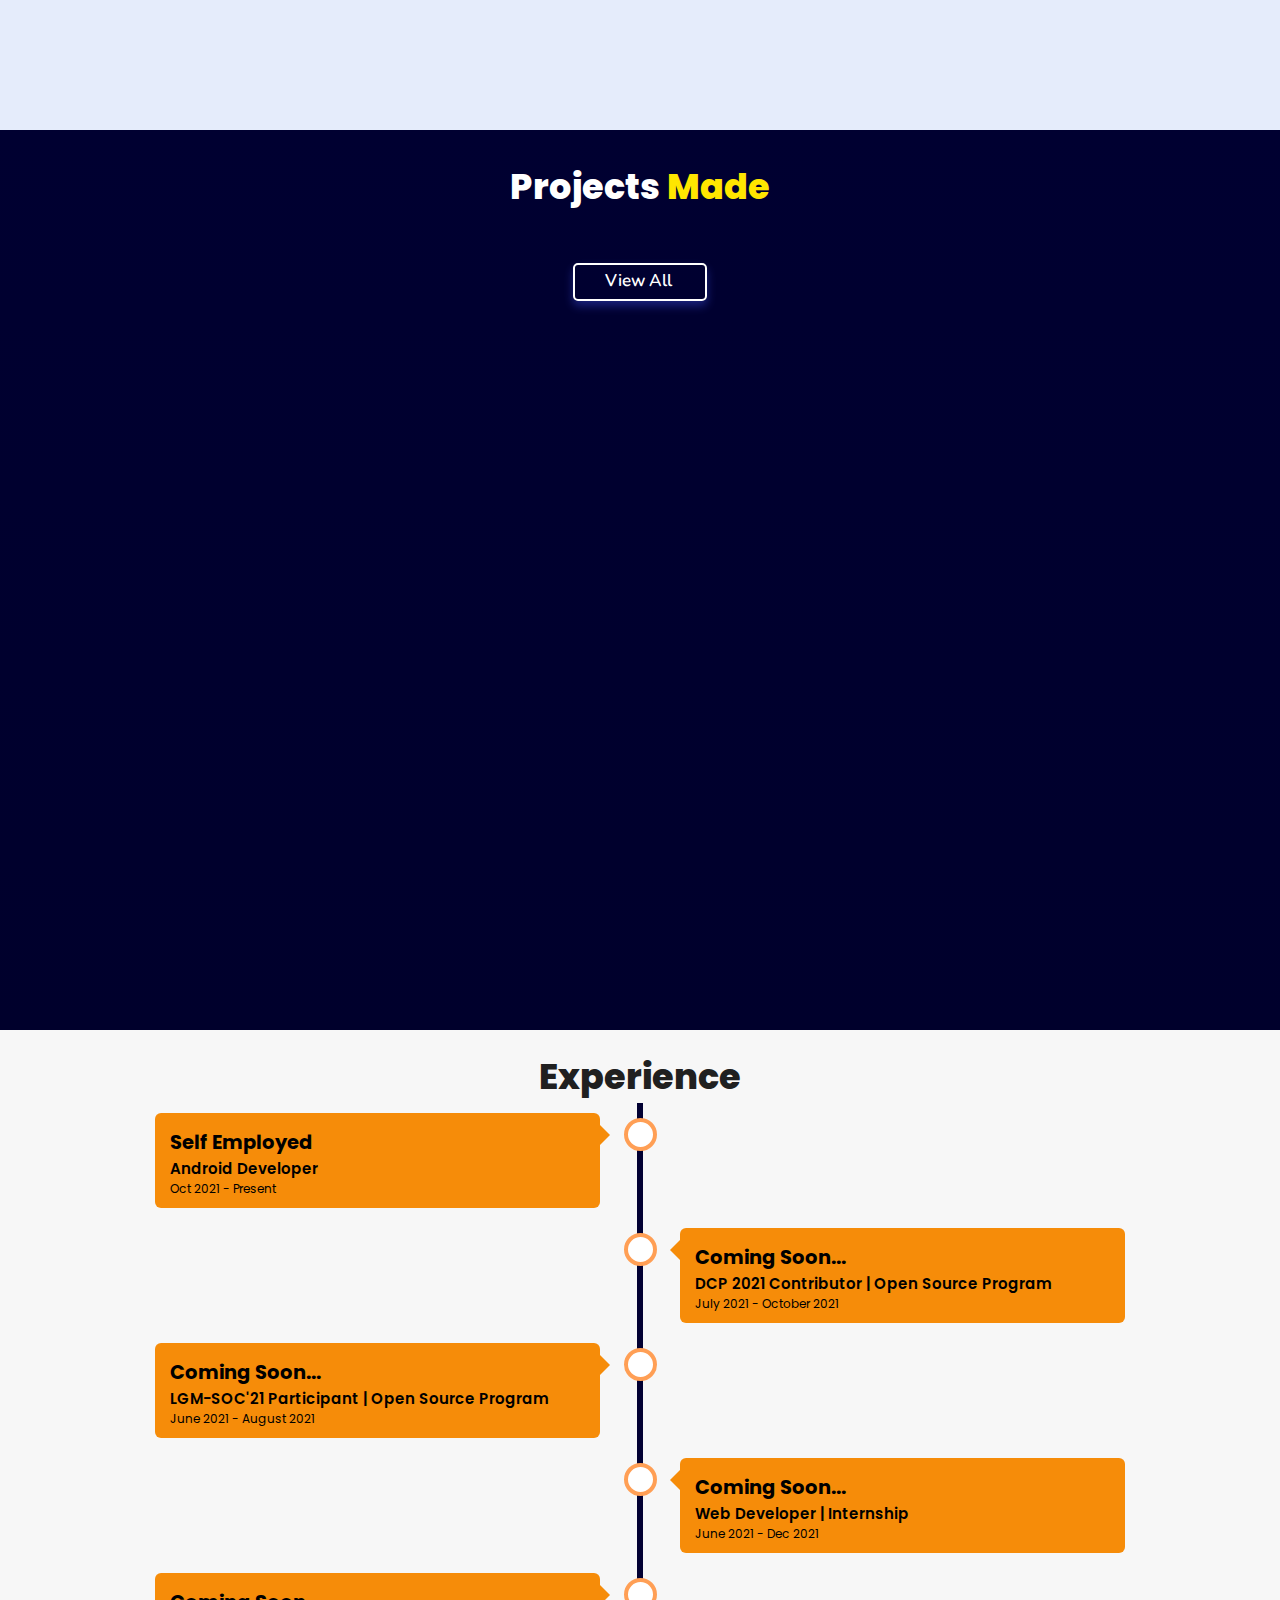
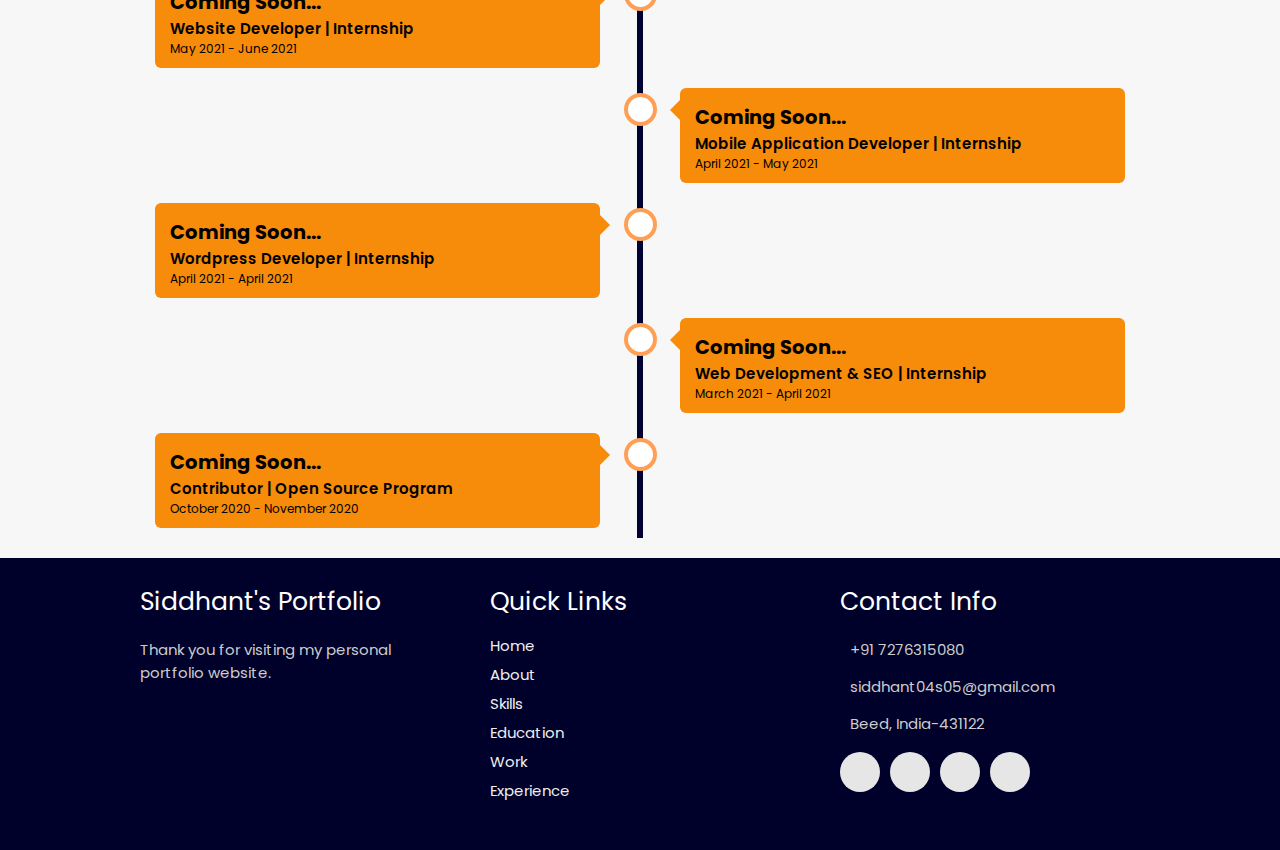
==== commit f582685b: "Links Updated" ====
--- a/index.html
+++ b/index.html
@@ -62,8 +62,6 @@
                 class="fab fa-github"></i></a></li>
           <li><a class="twitter" aria-label="Twitter" href="https://twitter.com/Siddhant_72s76" target="_blank"><i
                 class="fab fa-twitter"></i></a></li>
-          <li><a class="instagram" aria-label="Instagram" href="https://www.instagram.com/siddhant_72s76/"><i
-                class="fab fa-instagram" target="_blank"></i></a></li>
         </ul>
       </div>
     </div>
